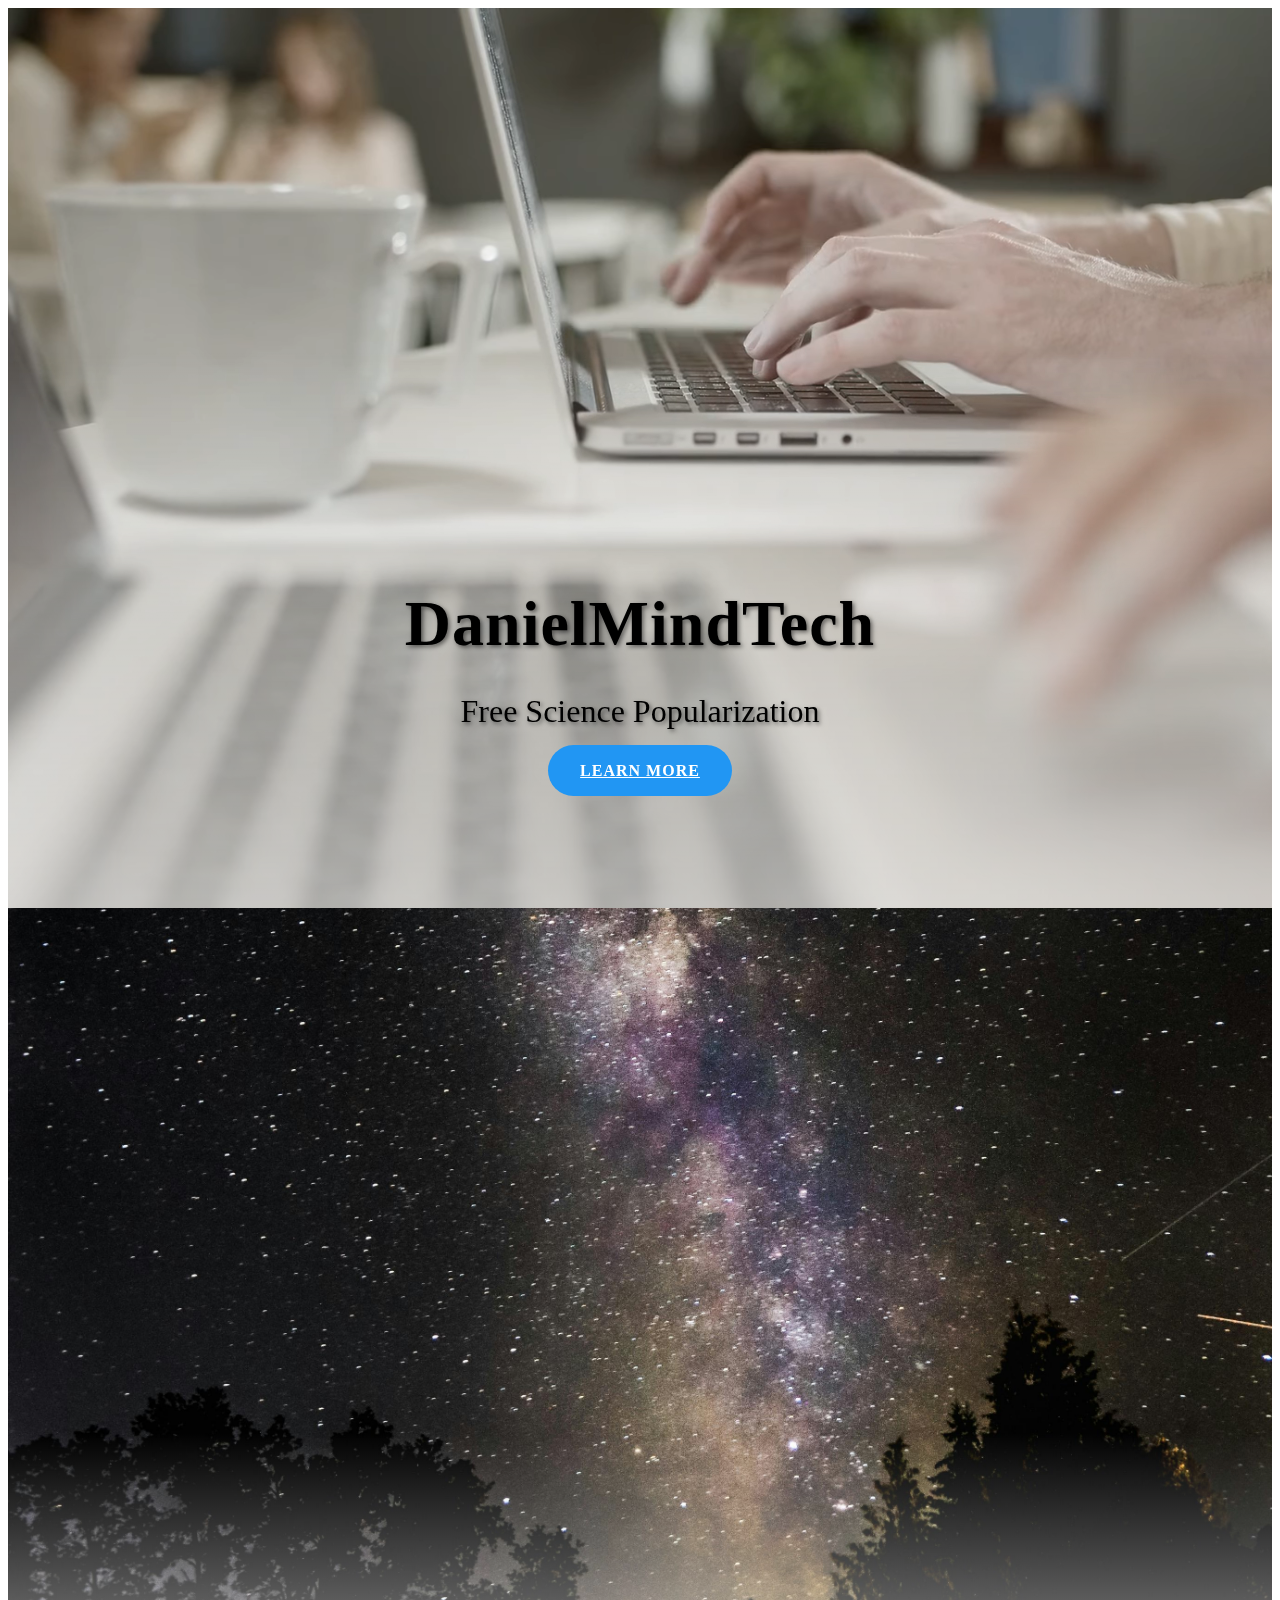
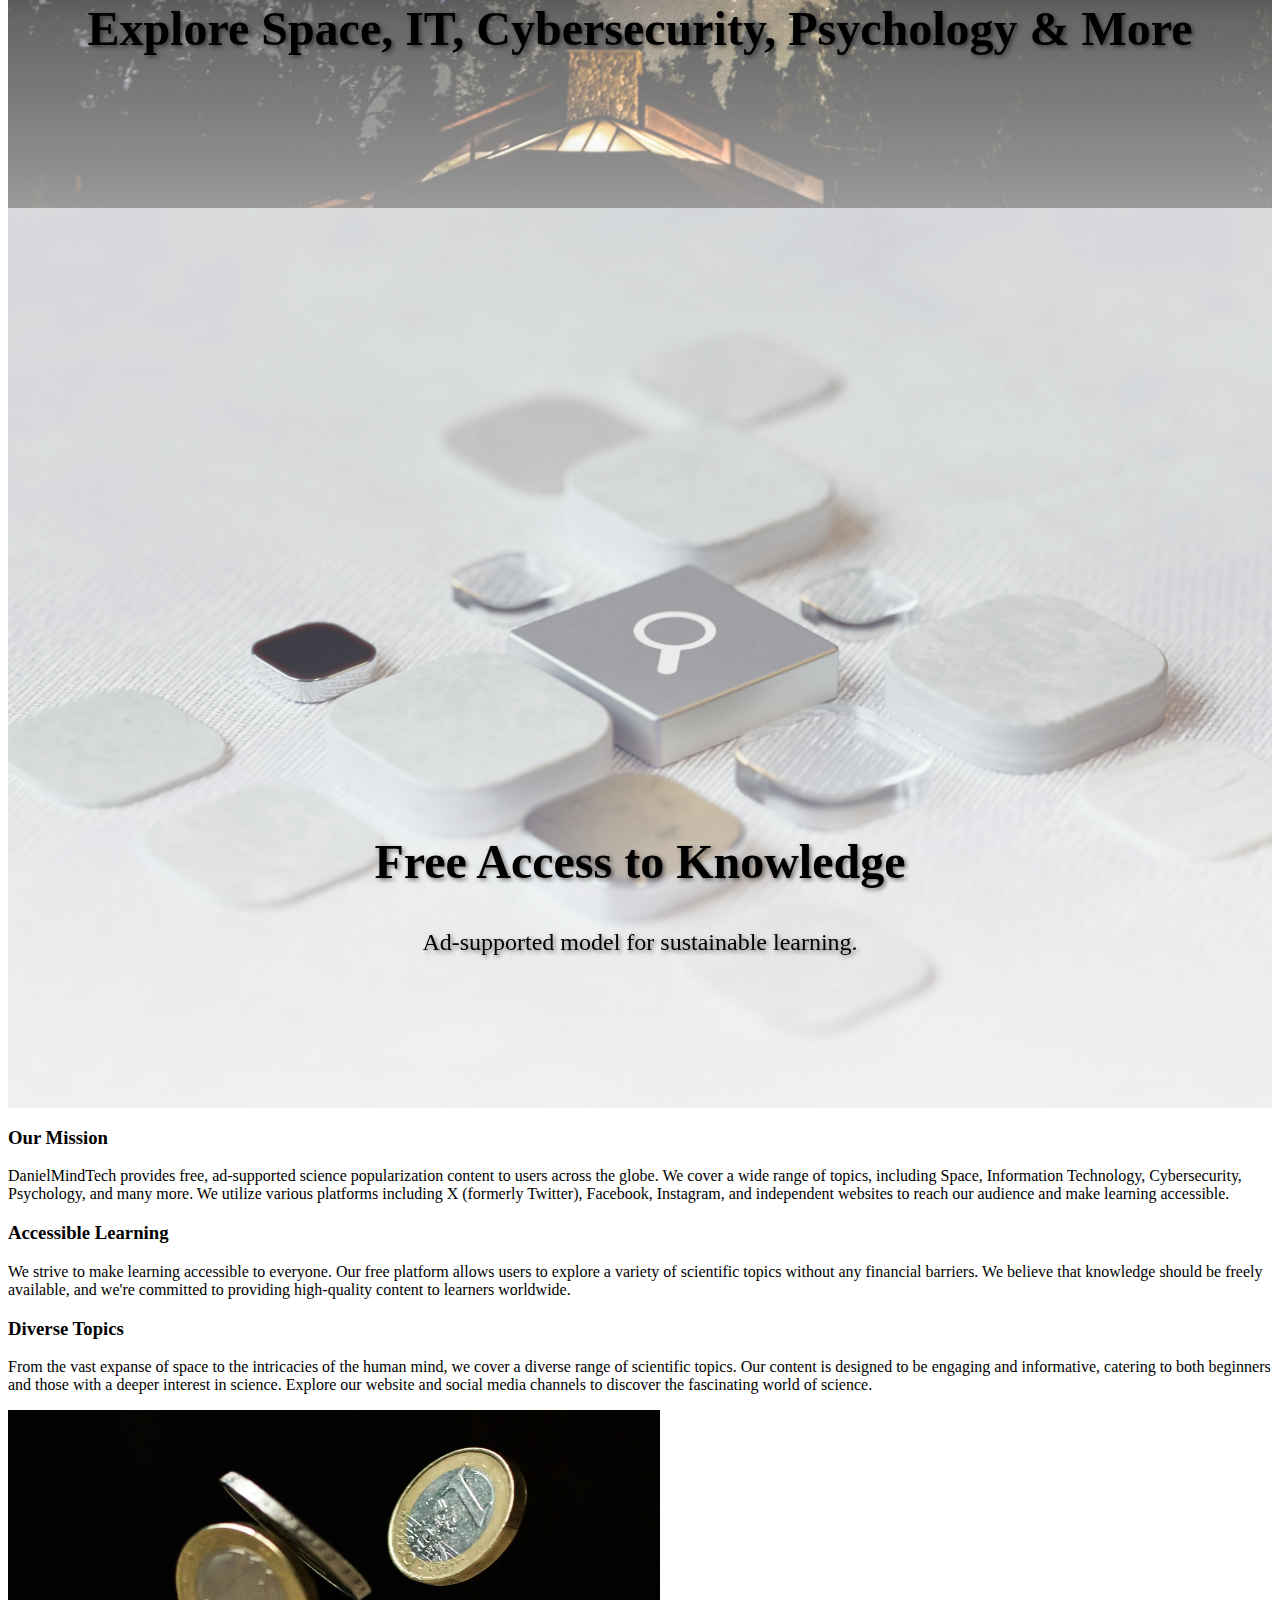
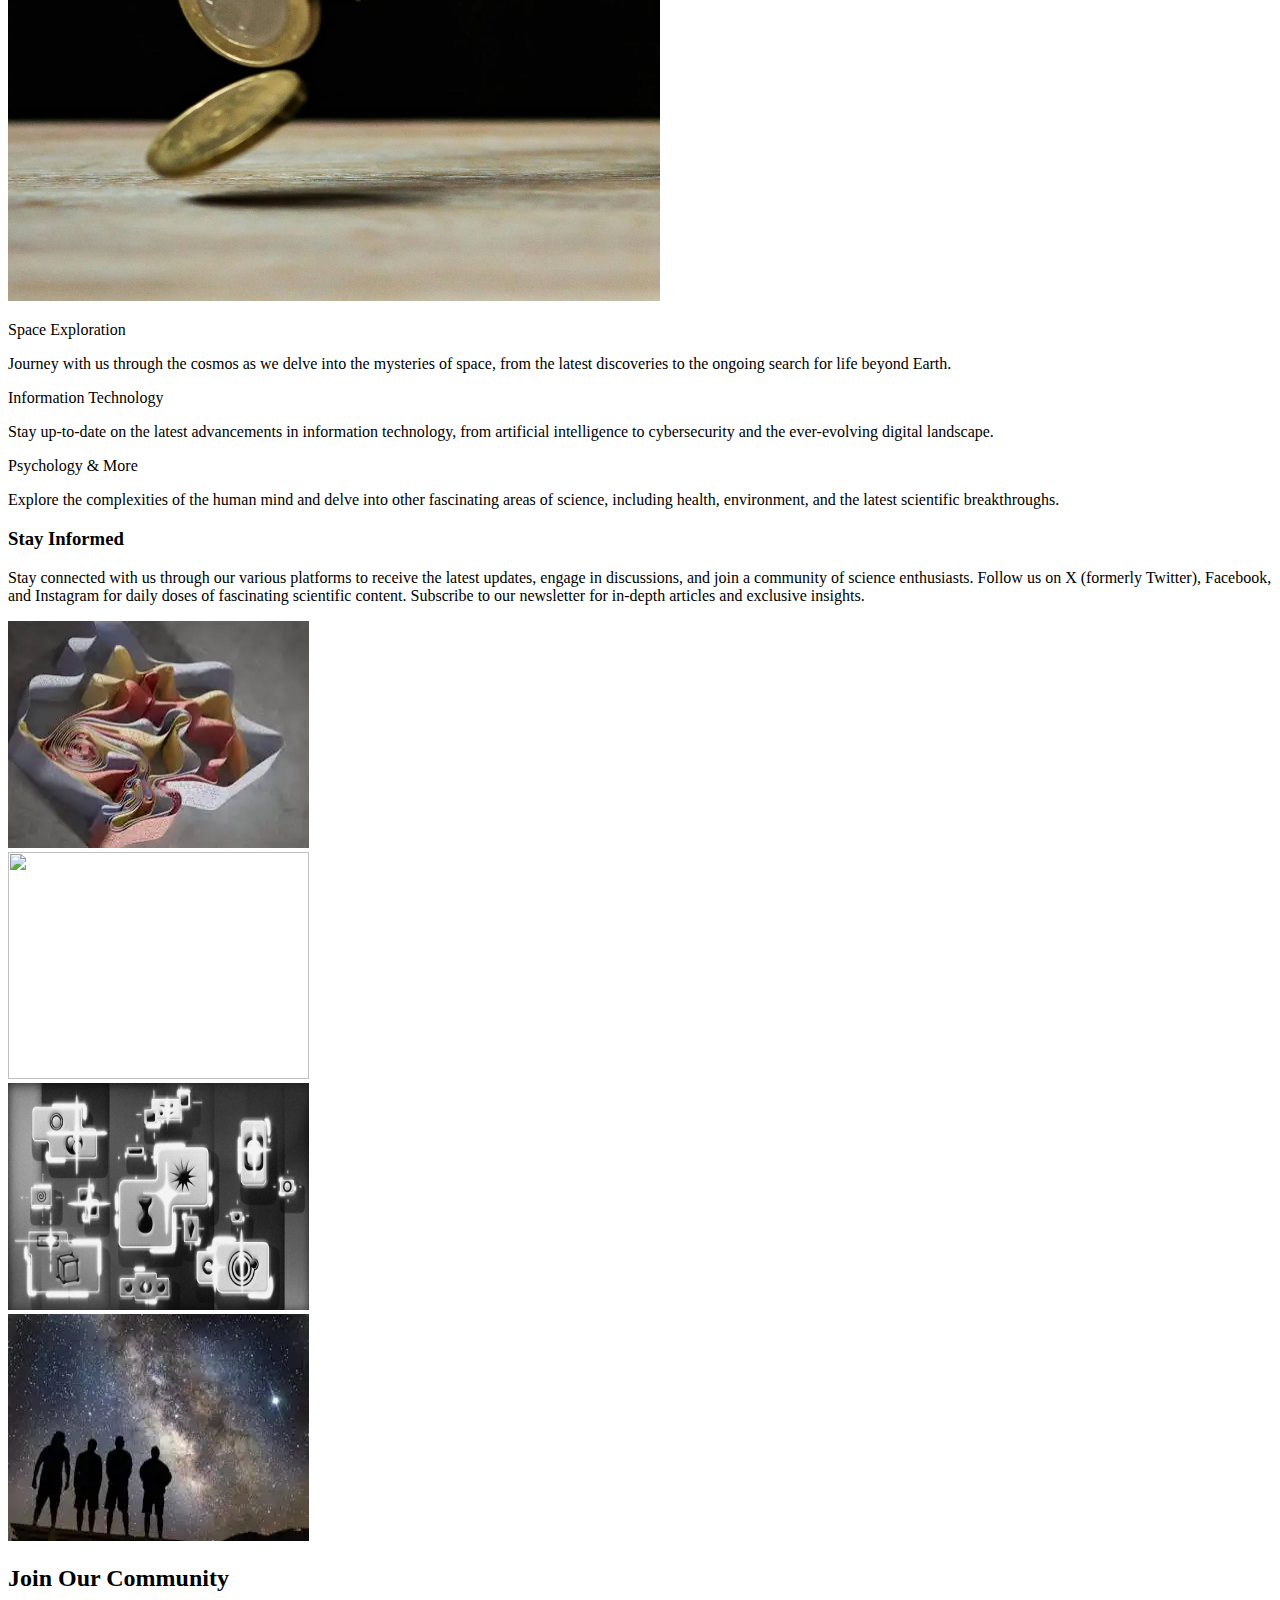
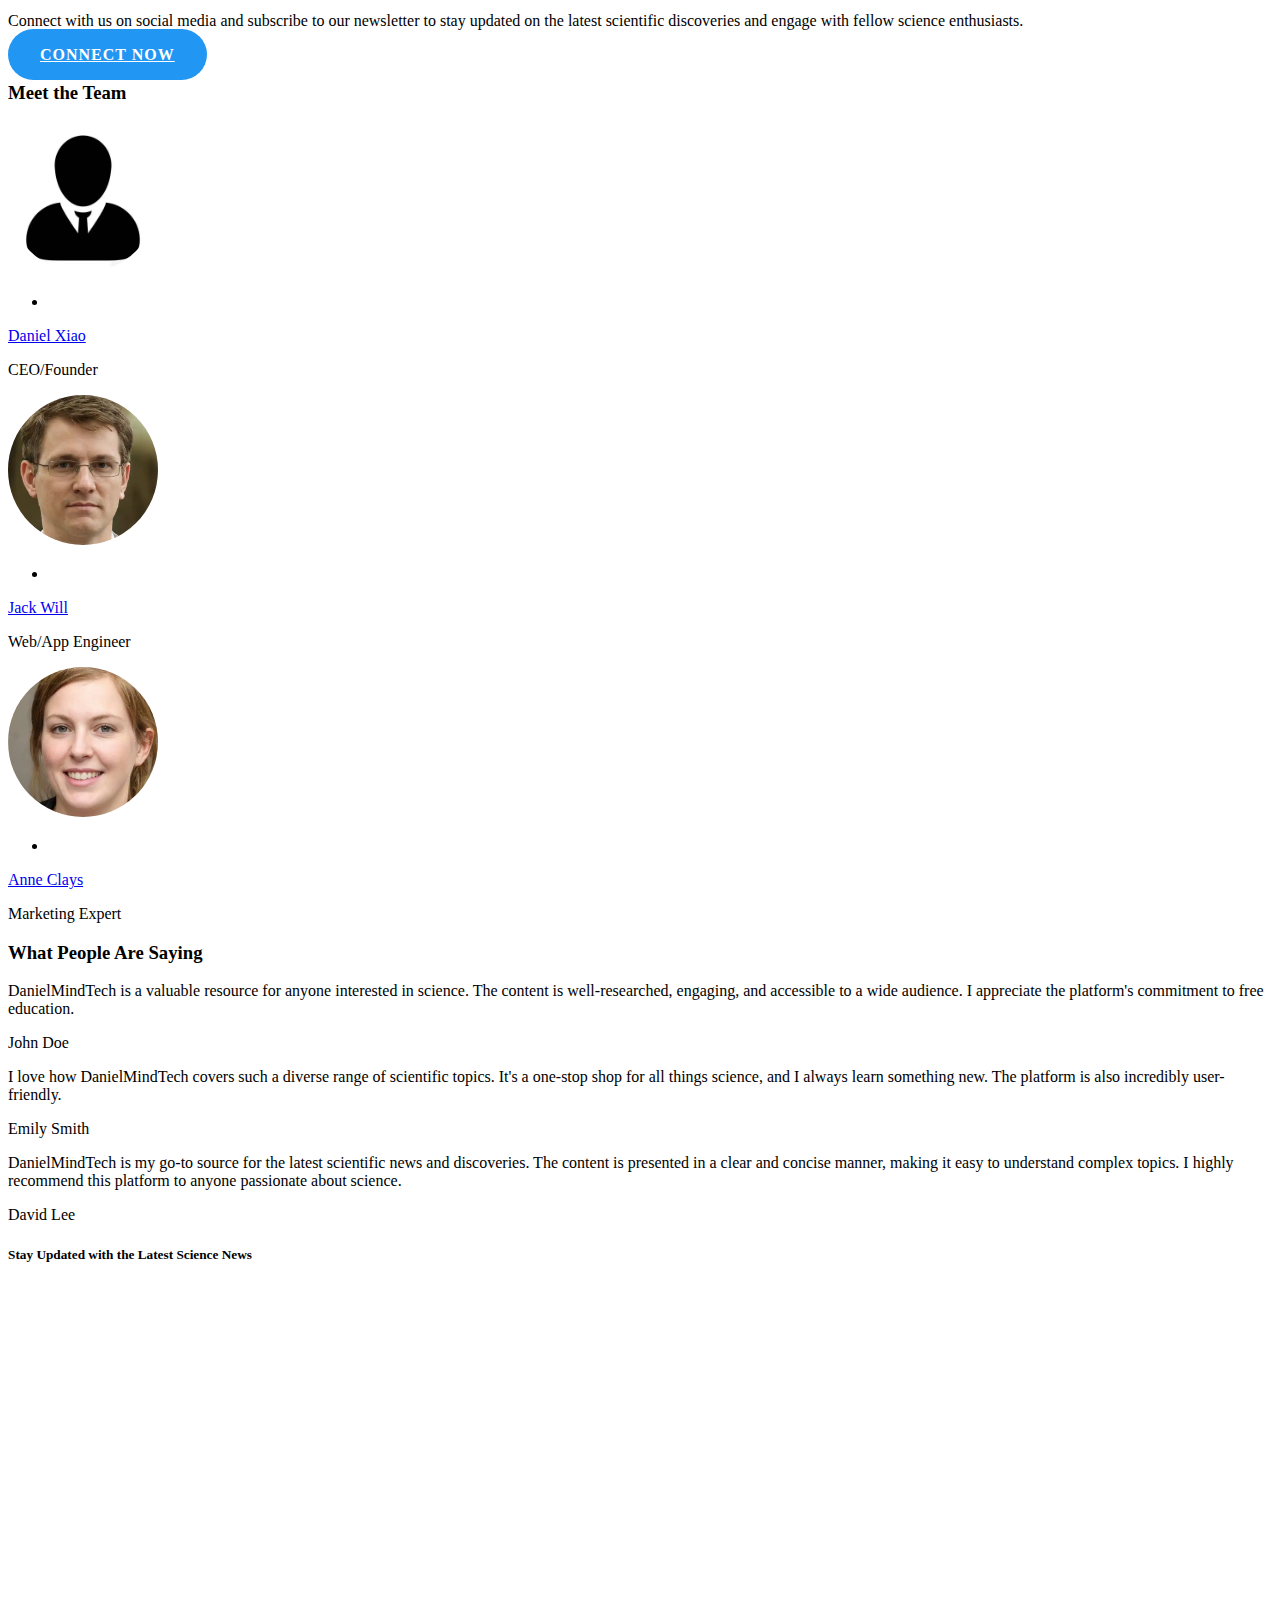
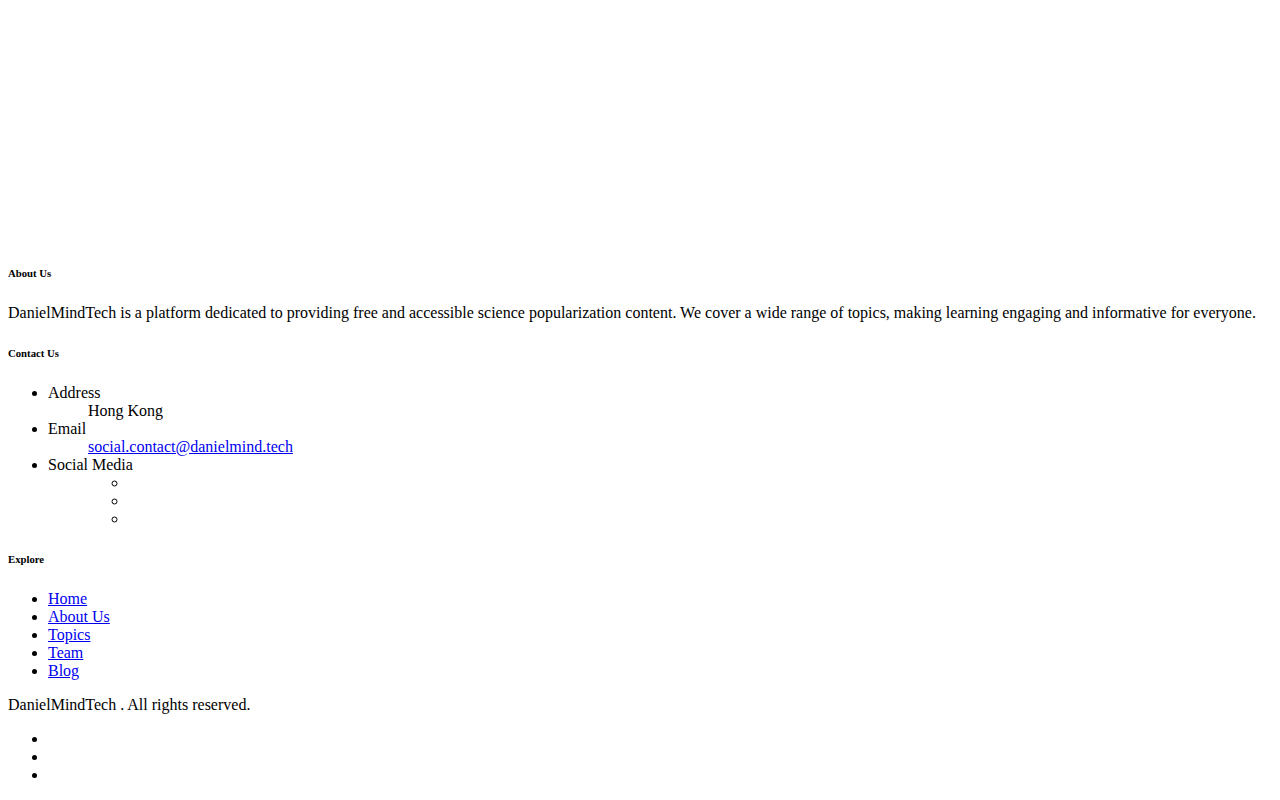
==== index.html @ 51eb1991 "Create index.html" ====
<!DOCTYPE html>
<html class="wide wow-animation" lang="en">

<head>
  <title>DanielMindTech</title>
  <meta name="format-detection" content="telephone=no">
  <meta name="viewport" content="width=device-width, initial-scale=1.0, maximum-scale=1.0, user-scalable=0">
  <meta http-equiv="X-UA-Compatible" content="IE=edge">
  <meta charset="utf-8">
  <link rel="icon" href="images/favicon.ico" type="image/x-icon">
  <link rel="stylesheet" href="https://fonts.googleapis.com/css?family=Libre+Franklin:200,300,500,600,300italic">
  <link rel="stylesheet" href="css/bootstrap.css">
  <link rel="stylesheet" href="css/style.css">
  <style>
    .swiper-slide-video {position:relative;overflow:hidden;height:100vh}
    .swiper-slide-video video {position:absolute;top:0;left:0;width:100%;height:100%;object-fit:cover}
    .swiper-slide-caption {
        position: absolute;
        bottom: 0;
        left: 0;
        width: 100%;
        background: linear-gradient(to top, rgba(255, 255, 255, 0.6) 0%, rgba(255,255,255,0.4) 50%, transparent 100%); /* Semi-transparent white background */
        color: #000; /* Black text color */
        padding: 6rem 0;
        text-align: center;
    }
    .swiper-slide-caption h1, .swiper-slide-caption h2, .swiper-slide-caption h3, .swiper-slide-caption h5 {
        text-shadow: none; /* Remove text shadow */
    }

    /* Add padding around the text for better readability */
    .swiper-slide-caption .container {
        padding: 2rem; /* Adjust as needed */
    }
    .swiper-slide-caption h1 {font-size:4rem;font-weight:700;margin-bottom:1rem;text-shadow:2px 2px 4px rgba(0,0,0,.5);letter-spacing:1px}
    .swiper-slide-caption h2 {font-size:3rem;font-weight:600;margin-bottom:1.5rem;text-shadow:2px 2px 4px rgba(0,0,0,.5)}
    .swiper-slide-caption h3 {font-size:2rem;font-weight:500;margin-bottom:2rem;text-shadow:2px 2px 4px rgba(0,0,0,.5)}
    .swiper-slide-caption h5 {font-size:1.5rem;font-weight:400;margin-bottom:1.5rem;text-shadow:2px 2px 4px rgba(0,0,0,.5);max-width:800px;margin-left:auto;margin-right:auto}
    .button.button-primary {background-color:#2196F3;color:#fff;padding:15px 30px;border-radius:30px;text-transform:uppercase;font-weight:600;letter-spacing:1px;transition:all .3s ease;border:2px solid transparent}
    .button.button-primary:hover {background-color:transparent;border-color:#2196F3;transform:translateY(-2px)}
  </style>
  <!--[if lt IE 10]>
    <div style="background: #212121; padding: 10px 0; box-shadow: 3px 3px 5px 0 rgba(0,0,0,.3); clear: both; text-align:center; position: relative; z-index:1;"><a href="http://windows.microsoft.com/en-US/internet-explorer/"><img src="images/ie8-panel/warning_bar_0000_us.jpg" border="0" height="42" width="820" alt="You are using an outdated browser. For a faster, safer browsing experience, upgrade for free today."></a></div>
    <script src="js/html5shiv.min.js"></script>
  <![endif]-->
</head>

<body>
  <div class="page">
    <!-- ... (rest of your HTML code - unchanged except for the slider section below) ... -->
    <section>
      <div class="swiper-container swiper-slider swiper-slider_fullheight" data-simulate-touch="false" data-loop="false" data-autoplay="false">
          <div class="swiper-wrapper">
              <!-- ... (Swiper slides - only change is within the swiper-slide-caption divs) ... -->
              <div class="swiper-slide swiper-slide-video">
                  <video loop muted autoplay playsinline poster="images/i1.jpg">
                      <source src="video/i1.webm" type="video/webm">
                      Your browser does not support the video tag.
                  </video>
                  <div class="swiper-slide-caption">
                      <div class="container">  </div>
                      <div class="container">
                          <h1 data-caption-animate="fadeInUpSmall">DanielMindTech</h1>
                          <h3 data-caption-animate="fadeInUpSmall" data-caption-delay="200">Free Science Popularization</h3>
                          <div class="group-lg group-middle">
                              <a class="button button-primary" data-caption-animate="fadeInUpSmall" data-caption-delay="350" href="#section-see-features" data-custom-scroll-to="section-see-features">Learn More</a>
                          </div>
                      </div>
                  </div>
              </div>


              <div class="swiper-slide swiper-slide-video">
                  <video loop muted autoplay playsinline poster="images/i2.jpg">
                      <source src="video/i2.webm" type="video/webm">
                      Your browser does not support the video tag.
                  </video>
                  <div class="swiper-slide-caption">
                      <div class="container">
                          <h2 data-caption-animate="fadeInLeftSmall">Explore Space, IT, Cybersecurity, Psychology & More</h2>
                      </div>
                  </div>
              </div>


              <div class="swiper-slide swiper-slide-video">
                  <video loop muted autoplay playsinline poster="images/i3.jpg">
                      <source src="video/i3.webm" type="video/webm">
                      Your browser does not support the video tag.
                  </video>
                  <div class="swiper-slide-caption">
                      <div class="container">
                          <h2 data-caption-animate="fadeInUpSmall">Free Access to Knowledge</h2>
                          <h5 class="text-width-2 block-centered" data-caption-animate="fadeInUpSmall" data-caption-delay="200">Ad-supported model for sustainable learning.</h5>
                      </div>
                  </div>
              </div>

          </div>
          <div class="swiper-pagination"></div>
          <div class="swiper-button-prev linear-icon-chevron-left"></div>
          <div class="swiper-button-next linear-icon-chevron-right"></div>
      </div>
  </section>
    <section class="section-xl bg-white text-center novi-background bg-cover" id="section-see-features">
      <div class="container">
        <div class="row row-fix justify-content-lg-center">
          <div class="col-lg-10 col-xl-8">
            <h3>Our Mission</h3>
            <p>DanielMindTech provides free, ad-supported science popularization content to users across the
              globe. We cover a wide range of topics, including Space, Information Technology, Cybersecurity,
              Psychology, and many more. We utilize various platforms including X (formerly
              Twitter), Facebook, Instagram, and independent websites to reach our audience and make learning
              accessible.</p>
          </div>
        </div>
      </div>
    </section>
    <section class="bg-gray-lighter object-wrap novi-background bg-cover">
      <div class="section-xxl section-xxl_bigger">
        <div class="container">
          <div class="row row-fix">
            <div class="col-lg-5">
              <h3>Accessible Learning</h3>
              <p>We strive to make learning accessible to everyone. Our free platform allows
                users to explore a variety of scientific topics without any financial barriers. We believe
                that knowledge should be freely available, and we're committed to providing high-quality
                content to learners worldwide.</p>
            </div>
          </div>
        </div>
      </div>
      <div
        class="object-wrap__body object-wrap__body-sizing-1 object-wrap__body-md-right bg-image novi-background custom-bg-image"
        style="background-image: url(images/i1.webp)"></div>
    </section>
    <section class="section-xl bg-white novi-background bg-cover novi-background bg-cover">
      <div class="container">
        <div
          class="row justify-content-md-center flex-lg-row-reverse align-items-lg-center justify-content-lg-between row-50">
          <div class="col-md-9 col-lg-5">
            <h3>Diverse Topics</h3>
            <p>From the vast expanse of space to the intricacies of the human mind, we cover a diverse range of
              scientific topics. Our content is designed to be engaging and informative, catering to both
              beginners and those with a deeper interest in science. Explore our website and social media
              channels to discover the fascinating world of science.</p>
          </div>
          <div class="col-md-9 col-lg-6"><img src="images/i4.webp" alt="" width="652" height="491" />
          </div>
        </div>
      </div>
    </section>
    <section class="section-xl bg-gray-lighter novi-background bg-cover">
      <div class="container">
        <div class="row row-50">
          <div class="col-md-6 col-lg-4">

            <article class="blurb blurb-minimal">
              <div class="unit flex-row unit-spacing-md">
                <div class="unit-left">
                  <div class="blurb-minimal__icon"><span class="novi-icon icon linear-icon-stars"></span></div>
                </div>
                <div class="unit-body">
                  <p class="blurb__title">Space Exploration</p>
                  <p>Journey with us through the cosmos as we delve into the mysteries of space, from the
                    latest discoveries to the ongoing search for life beyond Earth.</p>
                </div>
              </div>
            </article>
          </div>
          <div class="col-md-6 col-lg-4">

            <article class="blurb blurb-minimal">
              <div class="unit flex-row unit-spacing-md">
                <div class="unit-left">
                  <div class="blurb-minimal__icon"><span class="novi-icon icon linear-icon-laptop"></span>
                  </div>
                </div>
                <div class="unit-body">
                  <p class="blurb__title">Information Technology</p>
                  <p>Stay up-to-date on the latest advancements in information technology, from artificial
                    intelligence to cybersecurity and the ever-evolving digital landscape.</p>
                </div>
              </div>
            </article>
          </div>
          <div class="col-md-6 col-lg-4">

            <article class="blurb blurb-minimal">
              <div class="unit flex-row unit-spacing-md">
                <div class="unit-left">
                  <div class="blurb-minimal__icon"><span class="novi-icon icon linear-icon-user"></span>
                  </div>
                </div>
                <div class="unit-body">
                  <p class="blurb__title">Psychology & More</p>
                  <p>Explore the complexities of the human mind and delve into other fascinating areas of
                    science, including health, environment, and the latest scientific breakthroughs.</p>
                </div>
              </div>
            </article>
          </div>
        </div>
      </div>
    </section>
    <section class="section-xl bg-white novi-background bg-cover">
      <div class="container">
        <div class="row row-fix row-50 align-items-lg-center justify-content-lg-between">
          <div class="col-lg-5">
            <h3>Stay Informed</h3>
            <p>Stay connected with us through our various platforms to receive the latest updates, engage in
              discussions, and join a community of science enthusiasts. Follow us on X (formerly Twitter),
              Facebook, and Instagram for daily doses of fascinating scientific content. Subscribe to our
              newsletter for in-depth articles and exclusive insights.</p>
          </div>
          <div class="col-lg-6">
            <div class="row gallery-wrap">
              <div class="col-6"><img src="images/home-default-3-301x227.webp" alt="" width="301" height="227" />
              </div>
              <div class="col-6"><img src="images/home-default-4-301x227.webp" alt="" width="301" height="227" />
              </div>
              <div class="col-6"><img src="images/home-default-5-301x227.webp" alt="" width="301" height="227" />
              </div>
              <div class="col-6"><img src="images/home-default-6-301x227.webp" alt="" width="301" height="227" />
              </div>
            </div>
          </div>
        </div>
      </div>
    </section>
    <section class="bg-gray-dark text-center">
      <div class="parallax-container bg-image rd-parallax-light" data-parallax-img="images/community.webp">
        <div class="parallax-content">
          <div class="container section-xxl">
            <h2>Join Our Community</h2>
            <p>Connect with us on social media and subscribe to our newsletter to stay updated on the latest
              scientific discoveries and engage with fellow science enthusiasts.</p><a class="button button-primary"
              href="#">Connect Now</a>
          </div>
        </div>
      </div>
    </section>
    <section class="section-xl bg-white text-center novi-background bg-cover">
      <div class="container">
        <h3>Meet the Team</h3>
        <div class="row row-50 offset-top-1">
          <div class="col-md-6 col-lg-4">
            <div class="thumb thumb-corporate">
              <div class="thumb-corporate__main">
                <img class="round-img" src="images/d.webp" alt="Daniel Xiao" width="150" height="150" style="border-radius: 50%; object-fit: cover;">
                <div class="thumb-corporate__overlay">
                  <ul class="list-inline-sm thumb-corporate__list">
                    <li><a class="icon-sm fa-twitter icon novi-icon" href="https://x.com/xdanielf124"></a></li>
                  </ul>
                </div>
              </div>
              <div class="thumb-corporate__caption">
                <p class="thumb__title"><a href="https://x.com/xdanielf124">Daniel Xiao</a></p>
                <p class="thumb__subtitle">CEO/Founder</p>
              </div>
            </div>
          </div>
          <div class="col-md-6 col-lg-4">
            <div class="thumb thumb-corporate">
              <div class="thumb-corporate__main">
                <img class="round-img" src="images/j.webp" alt="Jack Will" width="150" height="150" style="border-radius: 50%; object-fit: cover;">
                <div class="thumb-corporate__overlay">
                  <ul class="list-inline-sm thumb-corporate__list">
                    <li><a class="icon-sm fa-twitter icon novi-icon" href="https://x.com/jackwill"></a></li>
                  </ul>
                </div>
              </div>
              <div class="thumb-corporate__caption">
                <p class="thumb__title"><a href="https://x.com/jackwill">Jack Will</a></p>
                <p class="thumb__subtitle">Web/App Engineer</p>
              </div>
            </div>
          </div>
          <div class="col-md-6 col-lg-4">
            <div class="thumb thumb-corporate">
              <div class="thumb-corporate__main">
                <img class="round-img" src="images/a.webp" alt="Anne Clays" width="150" height="150" style="border-radius: 50%; object-fit: cover;">
                <div class="thumb-corporate__overlay">
                  <ul class="list-inline-sm thumb-corporate__list">
                    <li><a class="icon-sm fa-twitter icon novi-icon" href="https://x.com/aanne"></a></li>
                  </ul>
                </div>
              </div>
              <div class="thumb-corporate__caption">
                <p class="thumb__title"><a href="https://x.com/aanne">Anne Clays</a></p>
                <p class="thumb__subtitle">Marketing Expert</p>
              </div>
            </div>
          </div>
        </div>
      </div>
    </section>
    <section class="section-lg bg-gray-lighter novi-background bg-cover text-center">
      <div class="container">
        <h3>What People Are Saying</h3>

        <div class="owl-carousel owl-carousel-spacing-1" data-autoplay="true" data-items="1" data-stage-padding="15"
          data-loop="true" data-margin="30" data-nav="true">
          <div class="item">

            <div class="quote-default">
              <div class="quote-default-icon icon novi-icon linear-icon-quote-open"></div>
              <div class="quote-default__text">
                <p class="q">DanielMindTech is a valuable resource for anyone interested in science. The
                  content is well-researched, engaging, and accessible to a wide audience. I
                  appreciate
                  the platform's commitment to free education.</p>
              </div>
              <p class="quote-default__cite">John Doe</p>
            </div>
          </div>
          <div class="item">

            <div class="quote-default">
              <div class="quote-default-icon icon novi-icon linear-icon-quote-open"></div>
              <div class="quote-default__text">
                <p class="q">I love how DanielMindTech covers such a diverse range of scientific topics.
                  It's
                  a one-stop shop for all things science, and I always learn something new. The
                  platform is also incredibly user-friendly.</p>
              </div>
              <p class="quote-default__cite">Emily Smith</p>
            </div>
          </div>
          <div class="item">

            <div class="quote-default">
              <div class="quote-default-icon icon novi-icon linear-icon-quote-open"></div>
              <div class="quote-default__text">
                <p class="q">DanielMindTech is my go-to source for the latest scientific news and
                  discoveries. The content is presented in a clear and concise manner, making it easy
                  to
                  understand complex topics. I highly recommend this platform to anyone passionate
                  about
                  science.</p>
              </div>
              <p class="quote-default__cite">David Lee</p>
            </div>
          </div>
        </div>
      </div>
    </section>
    <section class="section-xl bg-white text-center novi-background bg-cover">
      <div class="container">
        <h5>Stay Updated with the Latest Science News</h5>
        <iframe src="https://docs.google.com/forms/d/e/1FAIpQLSc0lA3IaltPRn6AHjAxSJ7ncfYYoHX8xUQz36br9Ymk4NKWJw/viewform?embedded=true" width="640" height="553" frameborder="0" marginheight="0" marginwidth="0">正在加载…</iframe>
    </section>
    <section class="pre-footer-corporate novi-background bg-cover">
      <div class="container">
        <div class="row row-30 row-md-60 py-3 py-md-5">  <!-- Added padding -->
          <div class="col-sm-10 col-md-6 col-lg-4">
            <h6>About Us</h6>
            <p>DanielMindTech is a platform dedicated to providing free and accessible science popularization content. We cover a wide range of topics, making learning engaging and informative for everyone.</p>
          </div>
          <div class="col-sm-10 col-md-6 col-lg-4">
            <h6>Contact Us</h6>
            <ul class="list-xs">
              <li>
                <dl class="list-terms-minimal">
                  <dt>Address</dt>
                  <dd>Hong Kong</dd>
                </dl>
              </li>
              <li>
                <dl class="list-terms-minimal">
                  <dt>Email</dt>
                  <dd><a href="mailto:social.contact@danielmind.tech">social.contact@danielmind.tech</a></dd>
                </dl>
              </li>
              <li>
                <dl class="list-terms-minimal">
                  <dt>Social Media</dt>
                  <dd>
                    <ul class="list-inline-xxs">
                      <li><a class="novi-icon icon icon-xxs icon-primary fa fa-twitter" href="https://x.com/DanielMindTech"></a></li>
                      <li><a class="novi-icon icon icon-xxs icon-primary fa fa-facebook" href="https://facebook.com/DanielMindTech"></a></li>
                      <li><a class="novi-icon icon icon-xxs icon-primary fa fa-instagram" href="https://instagram.com/DanielMindTech"></a></li>
                    </ul>
                  </dd>
                </dl>
              </li>
            </ul>
          </div>
          <div class="col-sm-10 col-lg-4">
            <h6>Explore</h6>
            <ul class="list-xxs">
              <li><a href="index.html">Home</a></li>
              <li><a href="about.html">About Us</a></li>
              <li><a href="topics.html">Topics</a></li>
              <li><a href="team.html">Team</a></li>
              <li><a href="blog.html">Blog</a></li>
            </ul>
          </div>
        </div>
      </div>
    </section>
    <footer class="footer-corporate novi-background bg-cover">
      <div class="container">
        <div class="footer-corporate__inner">
          <p class="rights"><span>DanielMindTech</span><span> </span><span class="copyright-year"></span>. All rights
            reserved.</p>
          <ul class="list-inline-xxs">
            <li><a class="novi-icon icon icon-xxs icon-primary fa fa-twitter" href="https://x.com/DanielMindTech"></a>
            </li>
            <li><a class="novi-icon icon icon-xxs icon-primary fa fa-facebook"
                href="https://facebook.com/DanielMindTech"></a></li>
            <li><a class="novi-icon icon icon-xxs icon-primary fa fa-instagram"
                href="https://instagram.com/DanielMindTech"></a></li>
          </ul>
        </div>
      </div>
    </footer>
  </div>

  <div class="snackbars" id="form-output-global"></div>

  <script src="js/core.min.js"></script>
  <script src="js/script.js"></script>
</body>

</html>
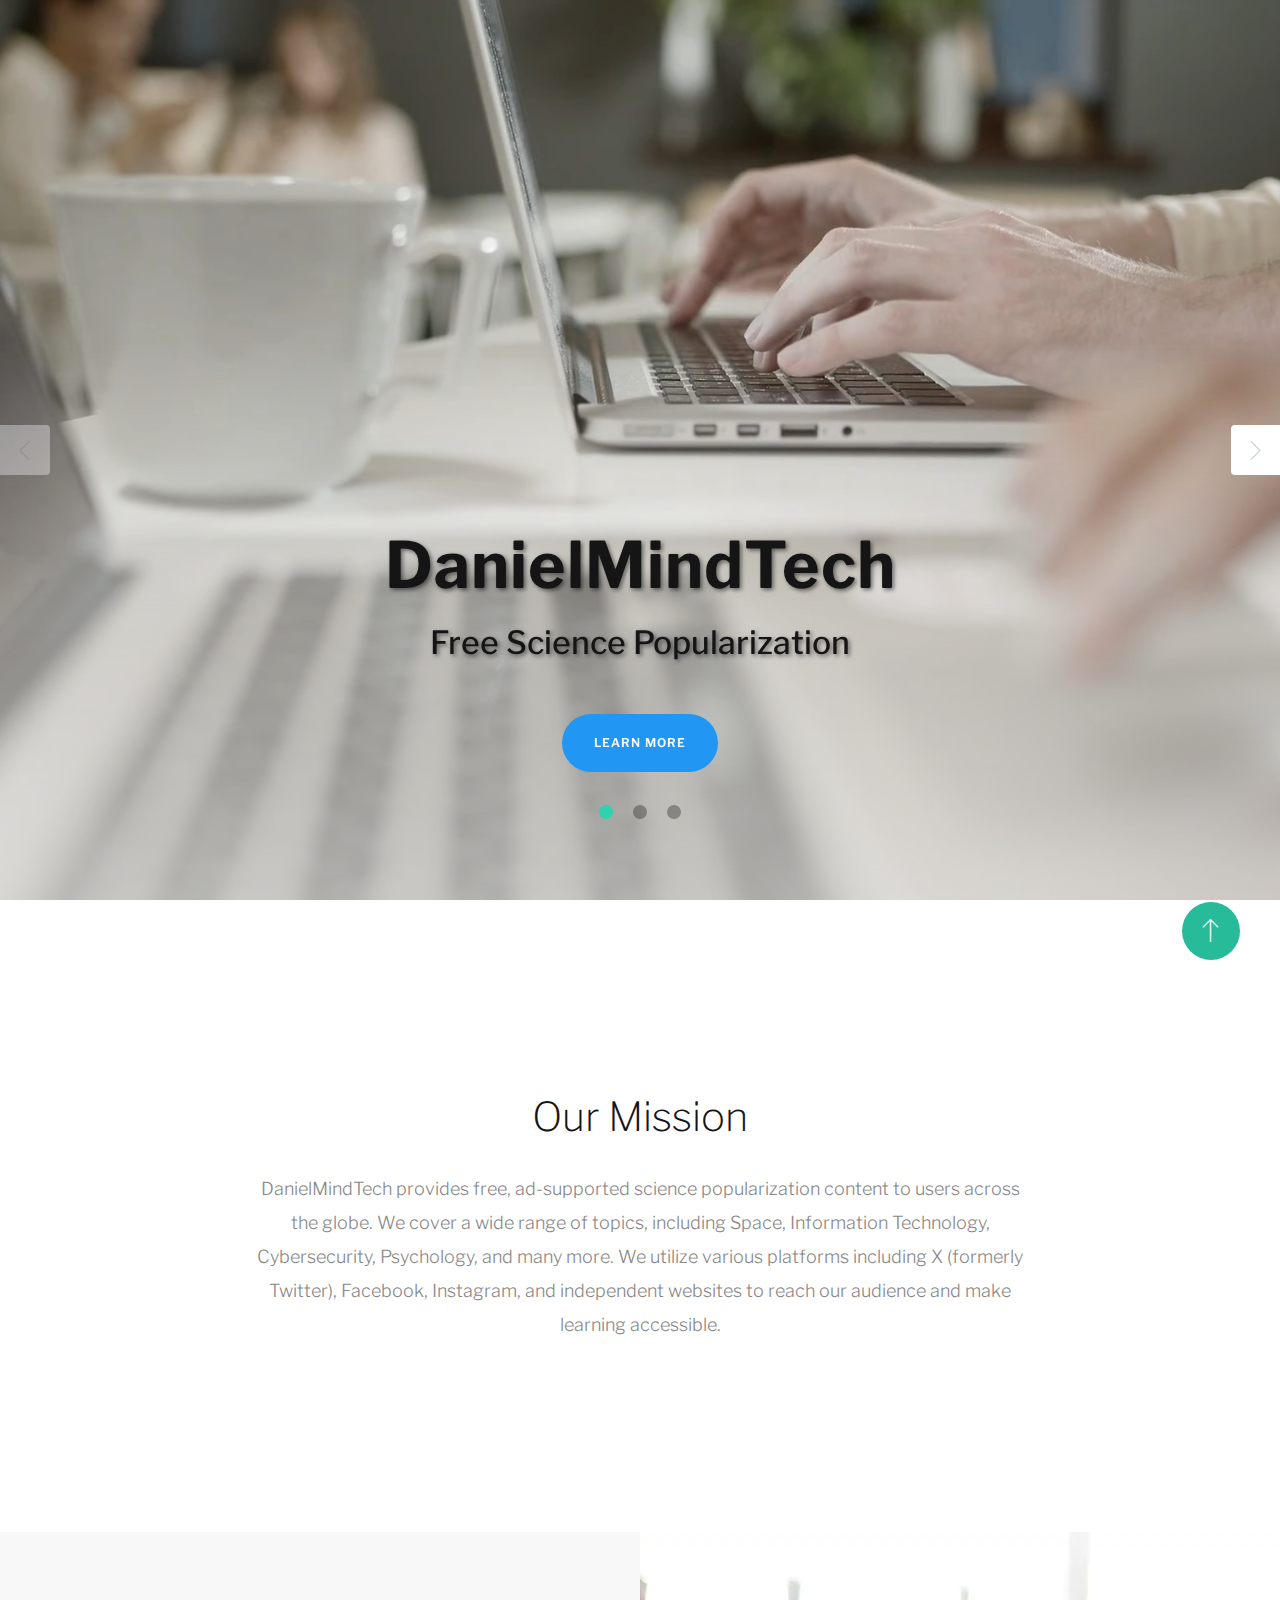
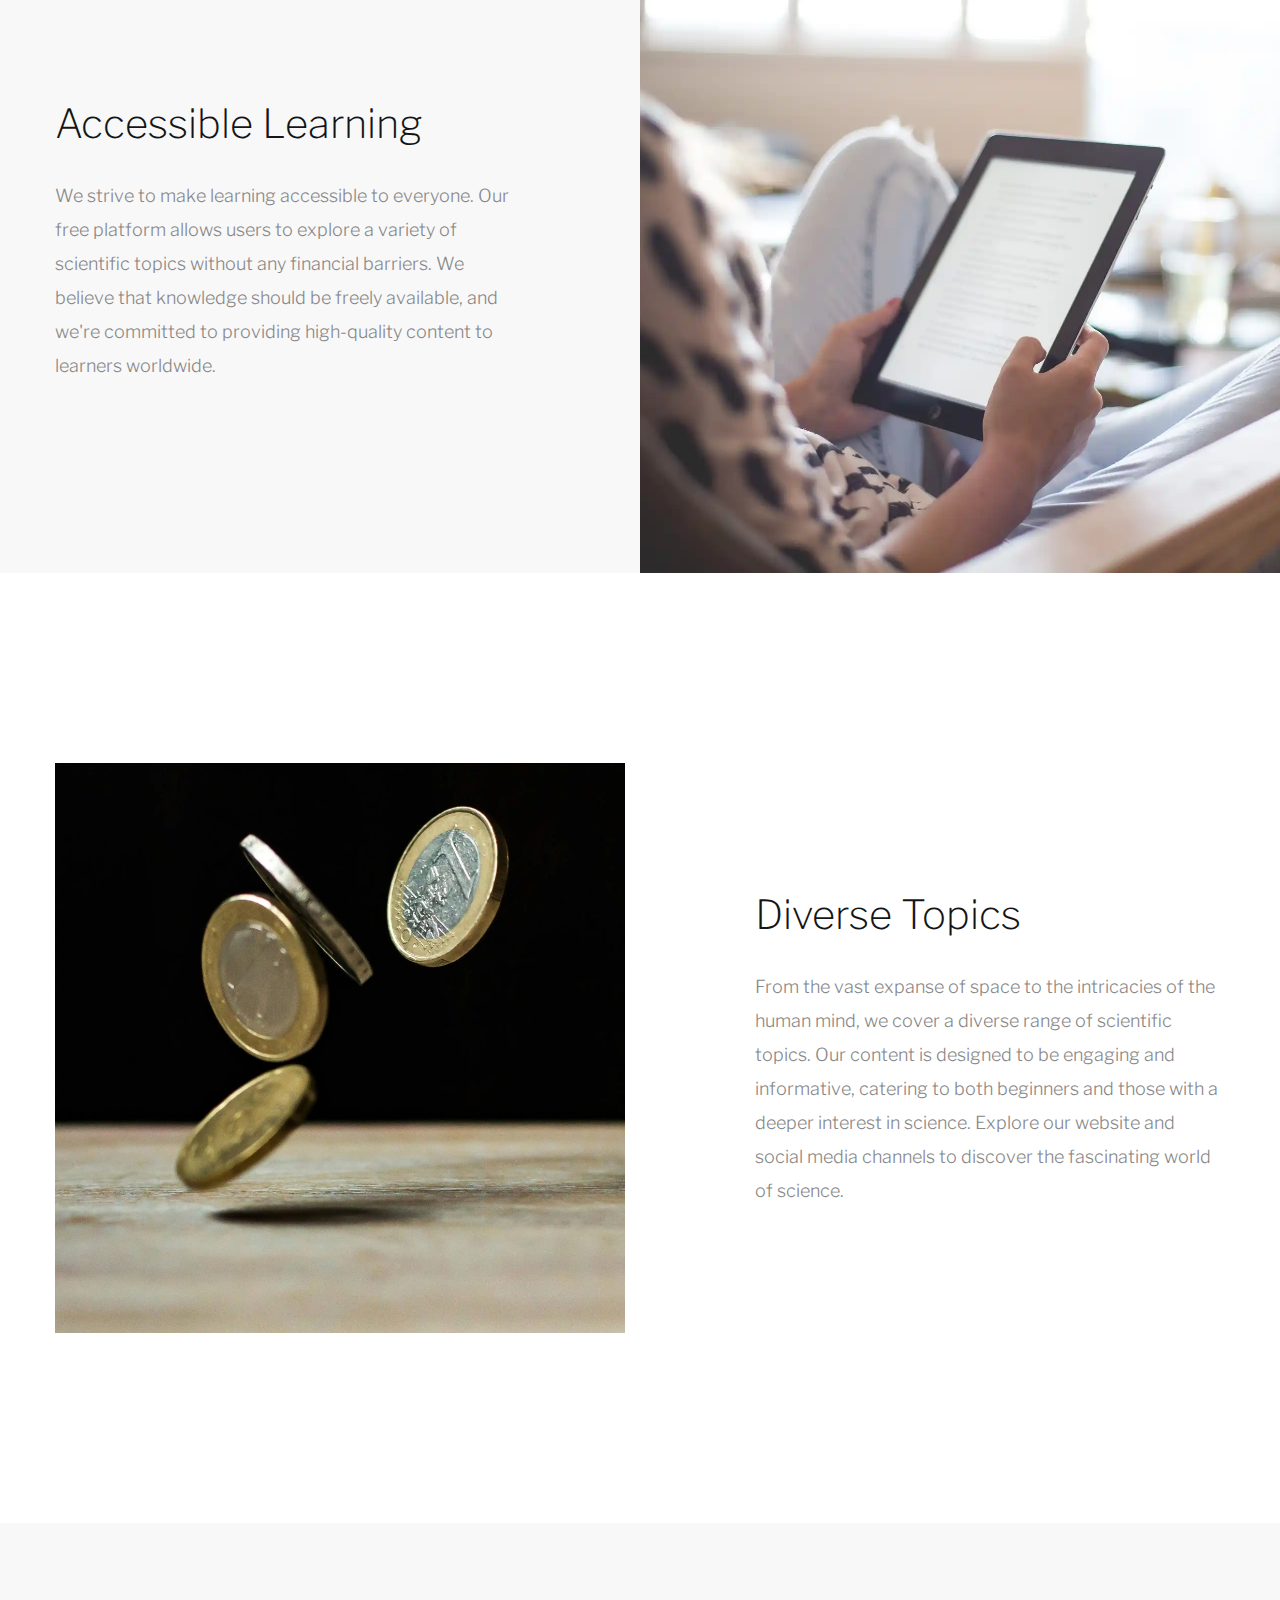
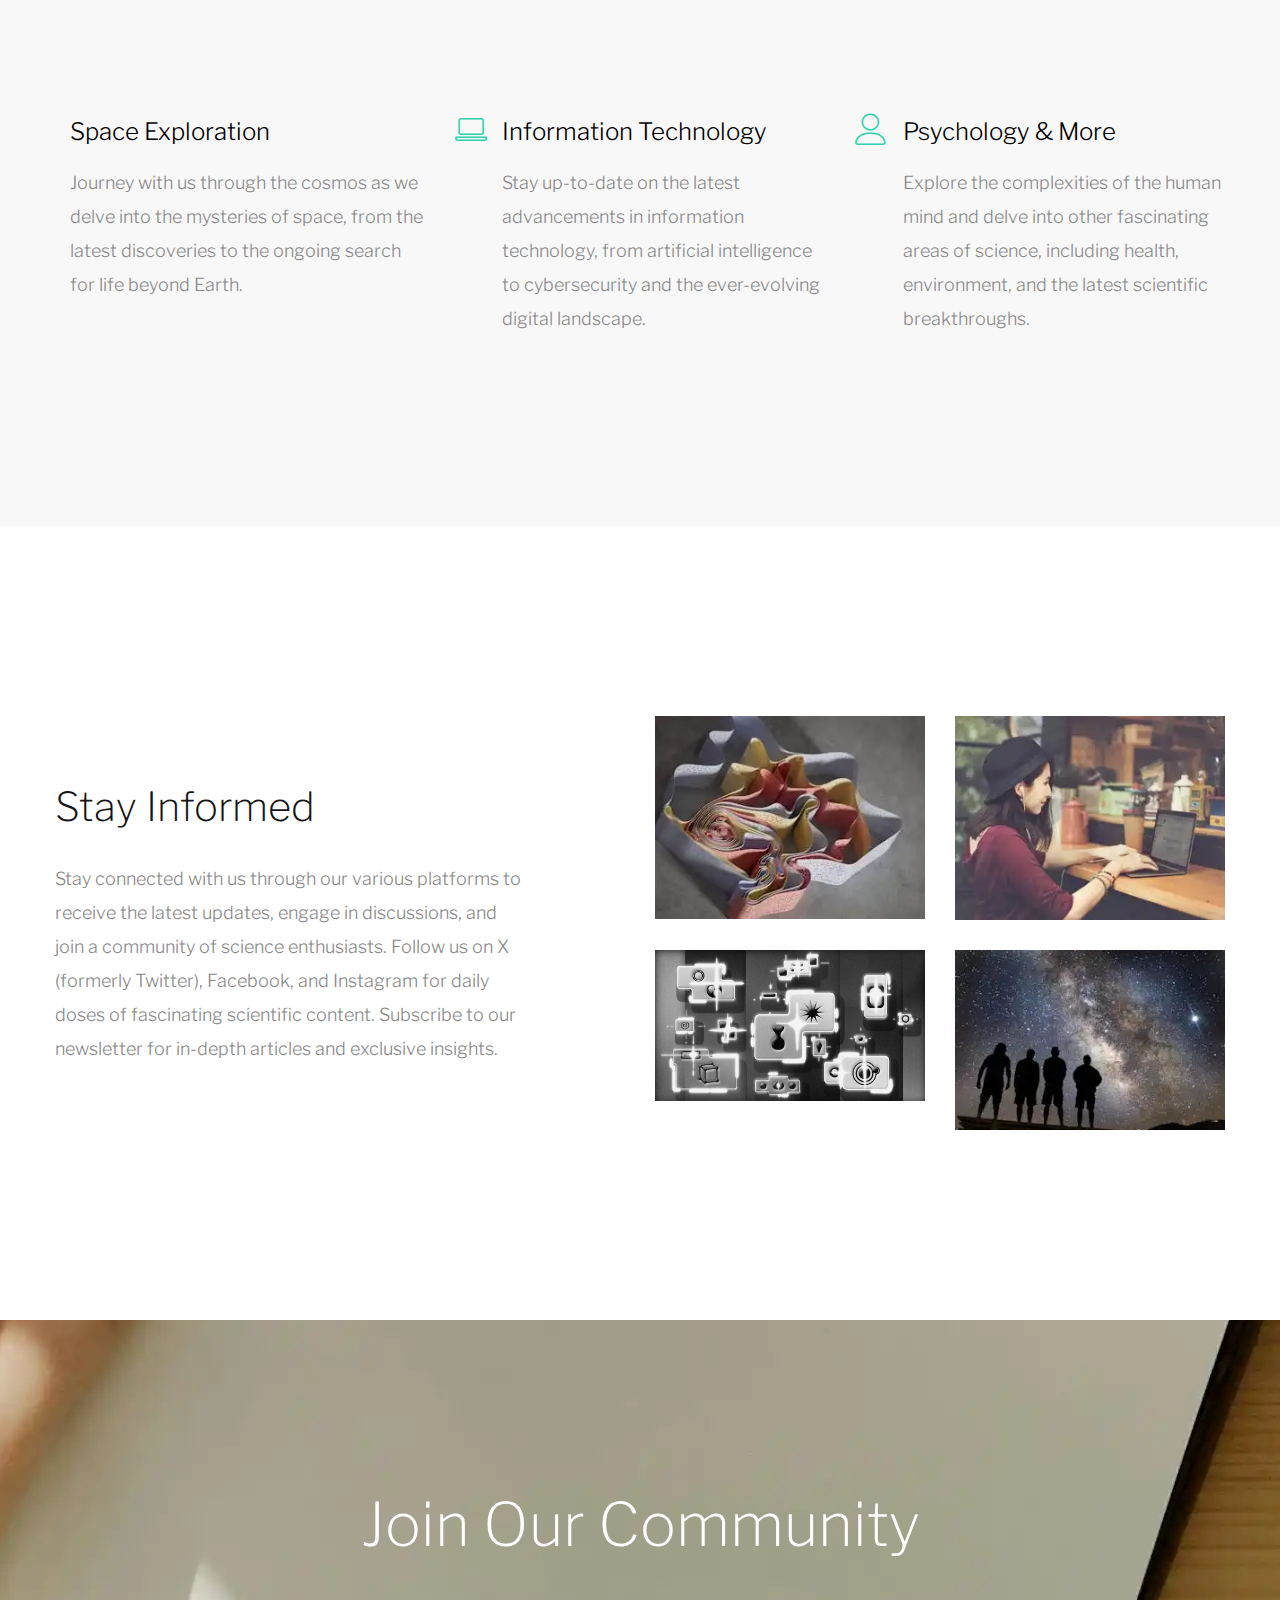
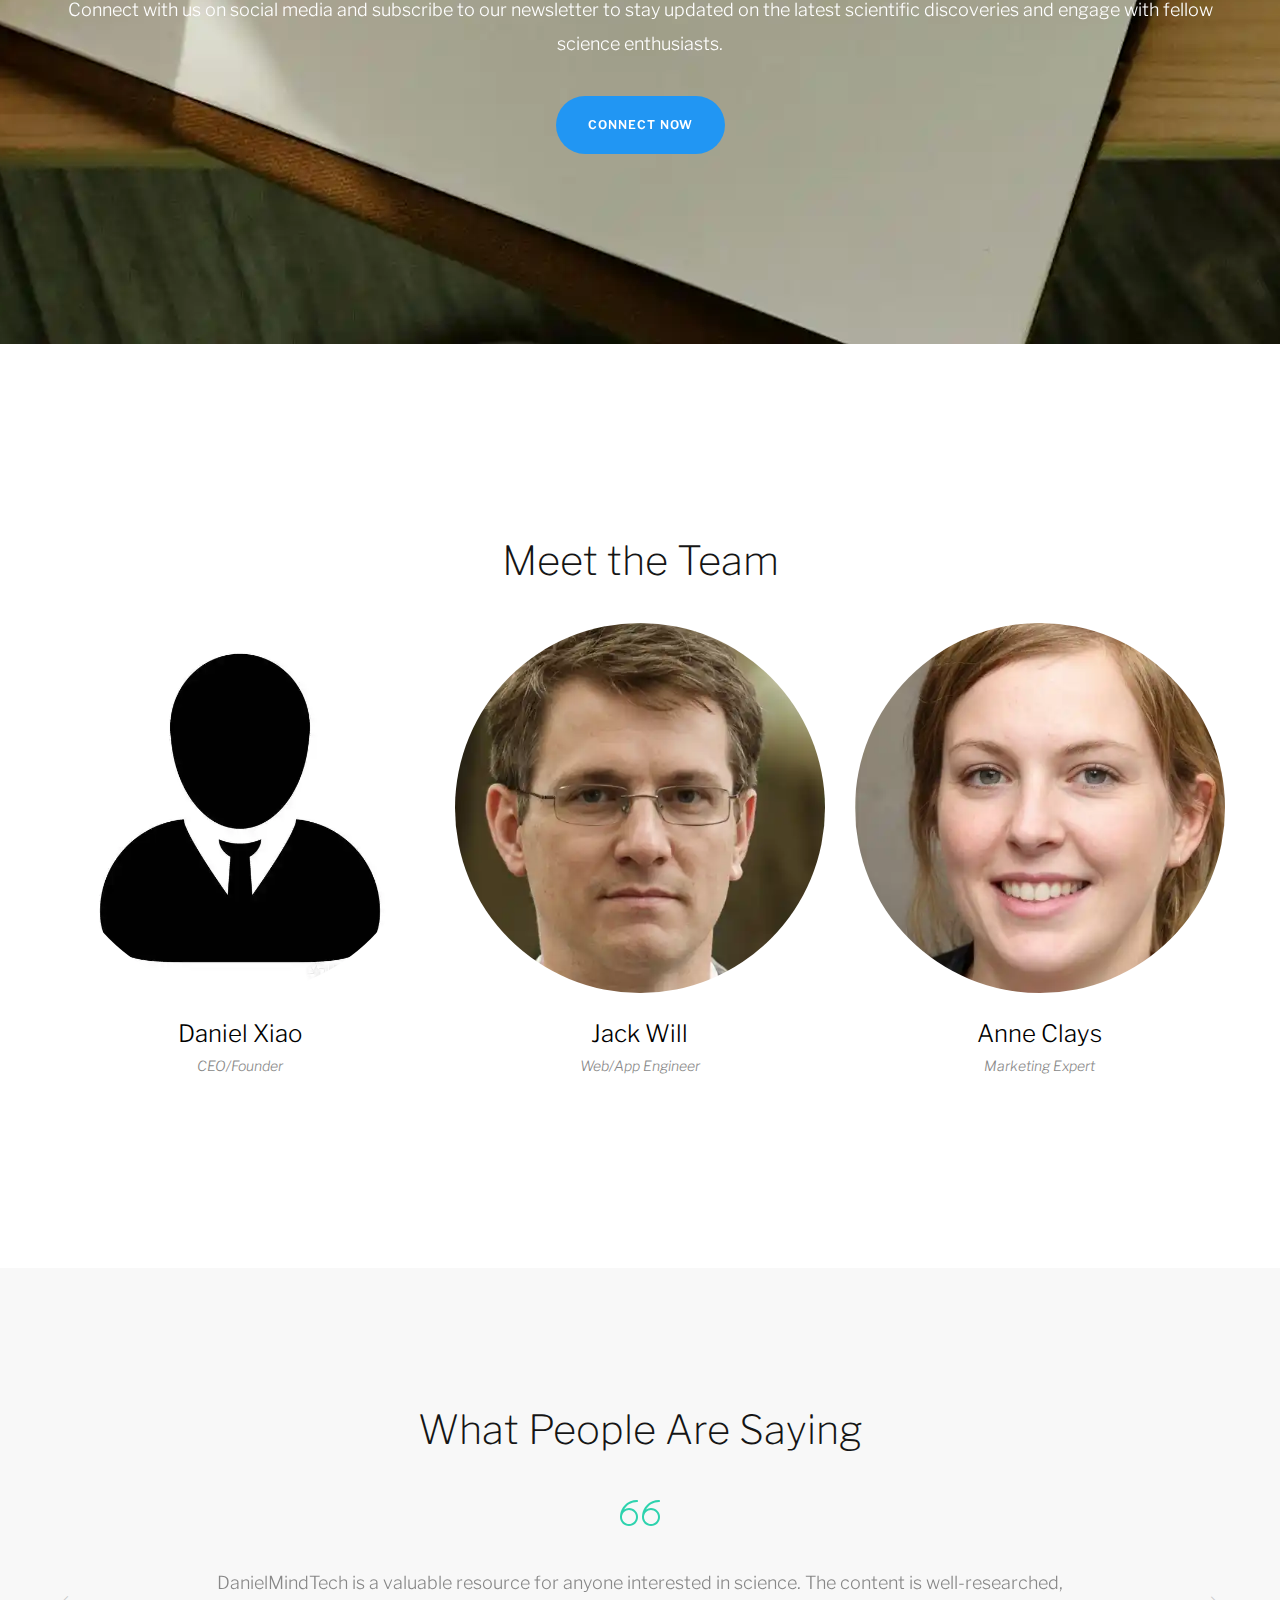
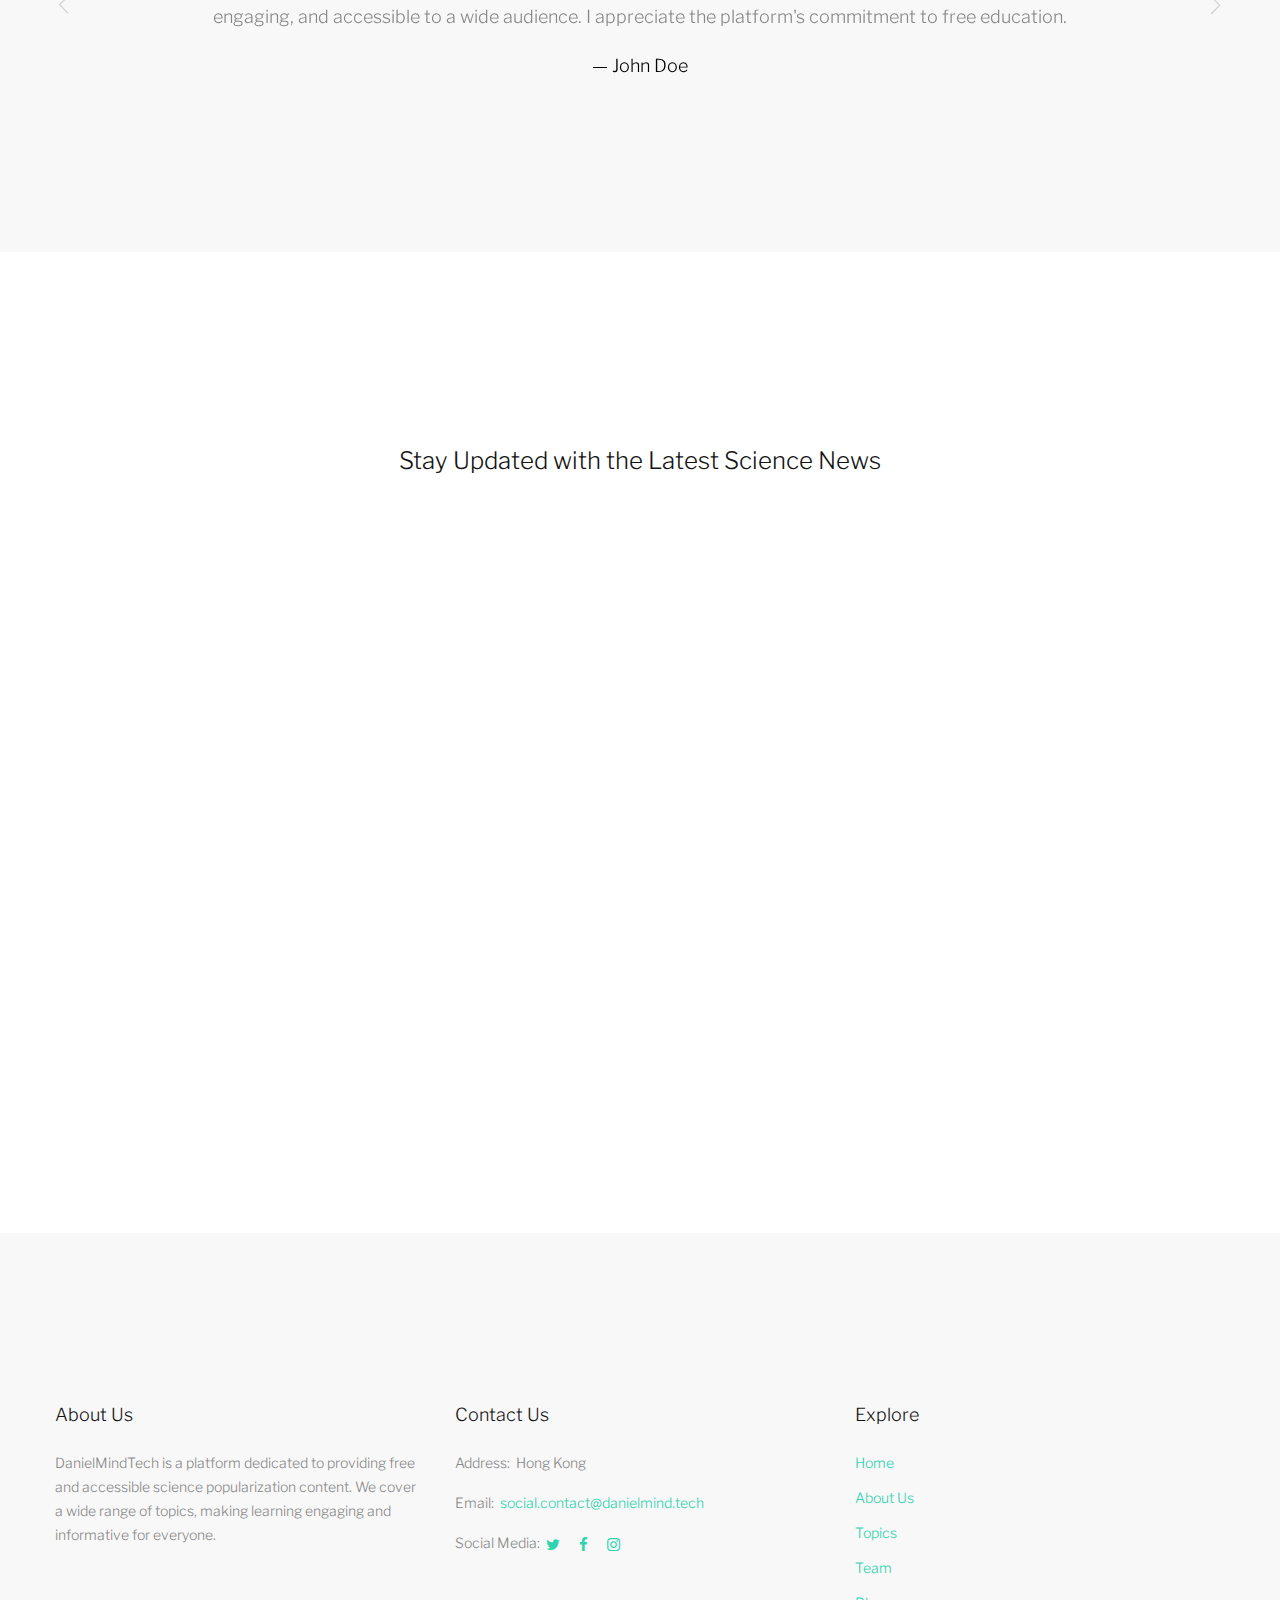
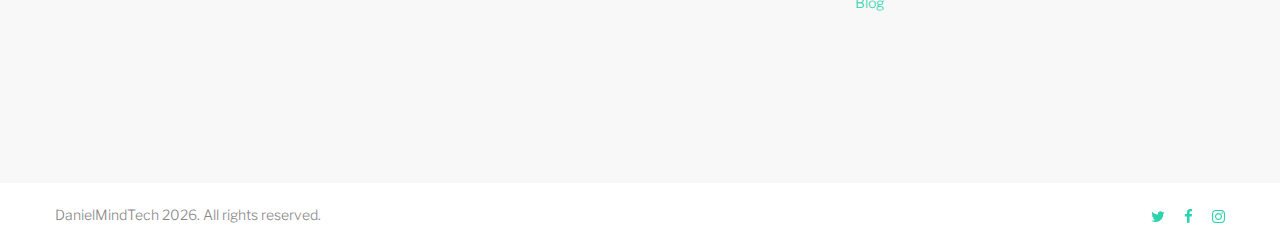
==== commit 6c3469d8: "DMT" ====
--- a/index.html
+++ b/index.html
@@ -11,33 +11,107 @@
   <link rel="stylesheet" href="https://fonts.googleapis.com/css?family=Libre+Franklin:200,300,500,600,300italic">
   <link rel="stylesheet" href="css/bootstrap.css">
   <link rel="stylesheet" href="css/style.css">
+  <!-- Google tag (gtag.js) -->
+  <script async src="https://www.googletagmanager.com/gtag/js?id=G-5FTKEK2W0V"></script>
+  <script>
+    window.dataLayer = window.dataLayer || [];
+    function gtag() { dataLayer.push(arguments); }
+    gtag('js', new Date());
+
+    gtag('config', 'G-5FTKEK2W0V');
+  </script>
   <style>
-    .swiper-slide-video {position:relative;overflow:hidden;height:100vh}
-    .swiper-slide-video video {position:absolute;top:0;left:0;width:100%;height:100%;object-fit:cover}
+    .swiper-slide-video {
+      position: relative;
+      overflow: hidden;
+      height: 100vh
+    }
+
+    .swiper-slide-video video {
+      position: absolute;
+      top: 0;
+      left: 0;
+      width: 100%;
+      height: 100%;
+      object-fit: cover
+    }
+
     .swiper-slide-caption {
-        position: absolute;
-        bottom: 0;
-        left: 0;
-        width: 100%;
-        background: linear-gradient(to top, rgba(255, 255, 255, 0.6) 0%, rgba(255,255,255,0.4) 50%, transparent 100%); /* Semi-transparent white background */
-        color: #000; /* Black text color */
-        padding: 6rem 0;
-        text-align: center;
-    }
-    .swiper-slide-caption h1, .swiper-slide-caption h2, .swiper-slide-caption h3, .swiper-slide-caption h5 {
-        text-shadow: none; /* Remove text shadow */
+      position: absolute;
+      bottom: 0;
+      left: 0;
+      width: 100%;
+      background: linear-gradient(to top, rgba(255, 255, 255, 0.6) 0%, rgba(255, 255, 255, 0.4) 50%, transparent 100%);
+      /* Semi-transparent white background */
+      color: #000;
+      /* Black text color */
+      padding: 6rem 0;
+      text-align: center;
+    }
+
+    .swiper-slide-caption h1,
+    .swiper-slide-caption h2,
+    .swiper-slide-caption h3,
+    .swiper-slide-caption h5 {
+      text-shadow: none;
+      /* Remove text shadow */
     }
 
     /* Add padding around the text for better readability */
     .swiper-slide-caption .container {
-        padding: 2rem; /* Adjust as needed */
-    }
-    .swiper-slide-caption h1 {font-size:4rem;font-weight:700;margin-bottom:1rem;text-shadow:2px 2px 4px rgba(0,0,0,.5);letter-spacing:1px}
-    .swiper-slide-caption h2 {font-size:3rem;font-weight:600;margin-bottom:1.5rem;text-shadow:2px 2px 4px rgba(0,0,0,.5)}
-    .swiper-slide-caption h3 {font-size:2rem;font-weight:500;margin-bottom:2rem;text-shadow:2px 2px 4px rgba(0,0,0,.5)}
-    .swiper-slide-caption h5 {font-size:1.5rem;font-weight:400;margin-bottom:1.5rem;text-shadow:2px 2px 4px rgba(0,0,0,.5);max-width:800px;margin-left:auto;margin-right:auto}
-    .button.button-primary {background-color:#2196F3;color:#fff;padding:15px 30px;border-radius:30px;text-transform:uppercase;font-weight:600;letter-spacing:1px;transition:all .3s ease;border:2px solid transparent}
-    .button.button-primary:hover {background-color:transparent;border-color:#2196F3;transform:translateY(-2px)}
+      padding: 2rem;
+      /* Adjust as needed */
+    }
+
+    .swiper-slide-caption h1 {
+      font-size: 4rem;
+      font-weight: 700;
+      margin-bottom: 1rem;
+      text-shadow: 2px 2px 4px rgba(0, 0, 0, .5);
+      letter-spacing: 1px
+    }
+
+    .swiper-slide-caption h2 {
+      font-size: 3rem;
+      font-weight: 600;
+      margin-bottom: 1.5rem;
+      text-shadow: 2px 2px 4px rgba(0, 0, 0, .5)
+    }
+
+    .swiper-slide-caption h3 {
+      font-size: 2rem;
+      font-weight: 500;
+      margin-bottom: 2rem;
+      text-shadow: 2px 2px 4px rgba(0, 0, 0, .5)
+    }
+
+    .swiper-slide-caption h5 {
+      font-size: 1.5rem;
+      font-weight: 400;
+      margin-bottom: 1.5rem;
+      text-shadow: 2px 2px 4px rgba(0, 0, 0, .5);
+      max-width: 800px;
+      margin-left: auto;
+      margin-right: auto
+    }
+
+    .button.button-primary {
+      background-color: #2196F3;
+      color: #fff;
+      padding: 15px 30px;
+      border-radius: 30px;
+      text-transform: uppercase;
+      font-weight: 600;
+      letter-spacing: 1px;
+      transition: all .3s ease;
+      border: 2px solid transparent
+    }
+
+    .button.button-primary:hover {
+      background-color: transparent;
+      border-color: #2196F3;
+      transform: translateY(-2px)
+    }
   </style>
   <!--[if lt IE 10]>
     <div style="background: #212121; padding: 10px 0; box-shadow: 3px 3px 5px 0 rgba(0,0,0,.3); clear: both; text-align:center; position: relative; z-index:1;"><a href="http://windows.microsoft.com/en-US/internet-explorer/"><img src="images/ie8-panel/warning_bar_0000_us.jpg" border="0" height="42" width="820" alt="You are using an outdated browser. For a faster, safer browsing experience, upgrade for free today."></a></div>
@@ -49,59 +123,62 @@
   <div class="page">
     <!-- ... (rest of your HTML code - unchanged except for the slider section below) ... -->
     <section>
-      <div class="swiper-container swiper-slider swiper-slider_fullheight" data-simulate-touch="false" data-loop="false" data-autoplay="false">
-          <div class="swiper-wrapper">
-              <!-- ... (Swiper slides - only change is within the swiper-slide-caption divs) ... -->
-              <div class="swiper-slide swiper-slide-video">
-                  <video loop muted autoplay playsinline poster="images/i1.jpg">
-                      <source src="video/i1.webm" type="video/webm">
-                      Your browser does not support the video tag.
-                  </video>
-                  <div class="swiper-slide-caption">
-                      <div class="container">  </div>
-                      <div class="container">
-                          <h1 data-caption-animate="fadeInUpSmall">DanielMindTech</h1>
-                          <h3 data-caption-animate="fadeInUpSmall" data-caption-delay="200">Free Science Popularization</h3>
-                          <div class="group-lg group-middle">
-                              <a class="button button-primary" data-caption-animate="fadeInUpSmall" data-caption-delay="350" href="#section-see-features" data-custom-scroll-to="section-see-features">Learn More</a>
-                          </div>
-                      </div>
-                  </div>
-              </div>
-
-
-              <div class="swiper-slide swiper-slide-video">
-                  <video loop muted autoplay playsinline poster="images/i2.jpg">
-                      <source src="video/i2.webm" type="video/webm">
-                      Your browser does not support the video tag.
-                  </video>
-                  <div class="swiper-slide-caption">
-                      <div class="container">
-                          <h2 data-caption-animate="fadeInLeftSmall">Explore Space, IT, Cybersecurity, Psychology & More</h2>
-                      </div>
-                  </div>
-              </div>
-
-
-              <div class="swiper-slide swiper-slide-video">
-                  <video loop muted autoplay playsinline poster="images/i3.jpg">
-                      <source src="video/i3.webm" type="video/webm">
-                      Your browser does not support the video tag.
-                  </video>
-                  <div class="swiper-slide-caption">
-                      <div class="container">
-                          <h2 data-caption-animate="fadeInUpSmall">Free Access to Knowledge</h2>
-                          <h5 class="text-width-2 block-centered" data-caption-animate="fadeInUpSmall" data-caption-delay="200">Ad-supported model for sustainable learning.</h5>
-                      </div>
-                  </div>
-              </div>
-
-          </div>
-          <div class="swiper-pagination"></div>
-          <div class="swiper-button-prev linear-icon-chevron-left"></div>
-          <div class="swiper-button-next linear-icon-chevron-right"></div>
-      </div>
-  </section>
+      <div class="swiper-container swiper-slider swiper-slider_fullheight" data-simulate-touch="false" data-loop="false"
+        data-autoplay="false">
+        <div class="swiper-wrapper">
+          <!-- ... (Swiper slides - only change is within the swiper-slide-caption divs) ... -->
+          <div class="swiper-slide swiper-slide-video">
+            <video loop muted autoplay playsinline poster="images/i1.jpg">
+              <source src="video/i1.webm" type="video/webm">
+              Your browser does not support the video tag.
+            </video>
+            <div class="swiper-slide-caption">
+              <div class="container"> </div>
+              <div class="container">
+                <h1 data-caption-animate="fadeInUpSmall">DanielMindTech</h1>
+                <h3 data-caption-animate="fadeInUpSmall" data-caption-delay="200">Free Science Popularization</h3>
+                <div class="group-lg group-middle">
+                  <a class="button button-primary" data-caption-animate="fadeInUpSmall" data-caption-delay="350"
+                    href="#section-see-features" data-custom-scroll-to="section-see-features">Learn More</a>
+                </div>
+              </div>
+            </div>
+          </div>
+
+
+          <div class="swiper-slide swiper-slide-video">
+            <video loop muted autoplay playsinline poster="images/i2.jpg">
+              <source src="video/i2.webm" type="video/webm">
+              Your browser does not support the video tag.
+            </video>
+            <div class="swiper-slide-caption">
+              <div class="container">
+                <h2 data-caption-animate="fadeInLeftSmall">Explore Space, IT, Cybersecurity, Psychology & More</h2>
+              </div>
+            </div>
+          </div>
+
+
+          <div class="swiper-slide swiper-slide-video">
+            <video loop muted autoplay playsinline poster="images/i3.jpg">
+              <source src="video/i3.webm" type="video/webm">
+              Your browser does not support the video tag.
+            </video>
+            <div class="swiper-slide-caption">
+              <div class="container">
+                <h2 data-caption-animate="fadeInUpSmall">Free Access to Knowledge</h2>
+                <h5 class="text-width-2 block-centered" data-caption-animate="fadeInUpSmall" data-caption-delay="200">
+                  Ad-supported model for sustainable learning.</h5>
+              </div>
+            </div>
+          </div>
+
+        </div>
+        <div class="swiper-pagination"></div>
+        <div class="swiper-button-prev linear-icon-chevron-left"></div>
+        <div class="swiper-button-next linear-icon-chevron-right"></div>
+      </div>
+    </section>
     <section class="section-xl bg-white text-center novi-background bg-cover" id="section-see-features">
       <div class="container">
         <div class="row row-fix justify-content-lg-center">
@@ -247,7 +324,8 @@
           <div class="col-md-6 col-lg-4">
             <div class="thumb thumb-corporate">
               <div class="thumb-corporate__main">
-                <img class="round-img" src="images/d.webp" alt="Daniel Xiao" width="150" height="150" style="border-radius: 50%; object-fit: cover;">
+                <img class="round-img" src="images/d.webp" alt="Daniel Xiao" width="150" height="150"
+                  style="border-radius: 50%; object-fit: cover;">
                 <div class="thumb-corporate__overlay">
                   <ul class="list-inline-sm thumb-corporate__list">
                     <li><a class="icon-sm fa-twitter icon novi-icon" href="https://x.com/xdanielf124"></a></li>
@@ -263,7 +341,8 @@
           <div class="col-md-6 col-lg-4">
             <div class="thumb thumb-corporate">
               <div class="thumb-corporate__main">
-                <img class="round-img" src="images/j.webp" alt="Jack Will" width="150" height="150" style="border-radius: 50%; object-fit: cover;">
+                <img class="round-img" src="images/j.webp" alt="Jack Will" width="150" height="150"
+                  style="border-radius: 50%; object-fit: cover;">
                 <div class="thumb-corporate__overlay">
                   <ul class="list-inline-sm thumb-corporate__list">
                     <li><a class="icon-sm fa-twitter icon novi-icon" href="https://x.com/jackwill"></a></li>
@@ -279,7 +358,8 @@
           <div class="col-md-6 col-lg-4">
             <div class="thumb thumb-corporate">
               <div class="thumb-corporate__main">
-                <img class="round-img" src="images/a.webp" alt="Anne Clays" width="150" height="150" style="border-radius: 50%; object-fit: cover;">
+                <img class="round-img" src="images/a.webp" alt="Anne Clays" width="150" height="150"
+                  style="border-radius: 50%; object-fit: cover;">
                 <div class="thumb-corporate__overlay">
                   <ul class="list-inline-sm thumb-corporate__list">
                     <li><a class="icon-sm fa-twitter icon novi-icon" href="https://x.com/aanne"></a></li>
@@ -348,14 +428,17 @@
     <section class="section-xl bg-white text-center novi-background bg-cover">
       <div class="container">
         <h5>Stay Updated with the Latest Science News</h5>
-        <iframe src="https://docs.google.com/forms/d/e/1FAIpQLSc0lA3IaltPRn6AHjAxSJ7ncfYYoHX8xUQz36br9Ymk4NKWJw/viewform?embedded=true" width="640" height="553" frameborder="0" marginheight="0" marginwidth="0">正在加载…</iframe>
+        <iframe
+          src="https://docs.google.com/forms/d/e/1FAIpQLSc0lA3IaltPRn6AHjAxSJ7ncfYYoHX8xUQz36br9Ymk4NKWJw/viewform?embedded=true"
+          width="640" height="553" frameborder="0" marginheight="0" marginwidth="0">正在加载…</iframe>
     </section>
     <section class="pre-footer-corporate novi-background bg-cover">
       <div class="container">
-        <div class="row row-30 row-md-60 py-3 py-md-5">  <!-- Added padding -->
+        <div class="row row-30 row-md-60 py-3 py-md-5"> <!-- Added padding -->
           <div class="col-sm-10 col-md-6 col-lg-4">
             <h6>About Us</h6>
-            <p>DanielMindTech is a platform dedicated to providing free and accessible science popularization content. We cover a wide range of topics, making learning engaging and informative for everyone.</p>
+            <p>DanielMindTech is a platform dedicated to providing free and accessible science popularization content.
+              We cover a wide range of topics, making learning engaging and informative for everyone.</p>
           </div>
           <div class="col-sm-10 col-md-6 col-lg-4">
             <h6>Contact Us</h6>
@@ -377,9 +460,12 @@
                   <dt>Social Media</dt>
                   <dd>
                     <ul class="list-inline-xxs">
-                      <li><a class="novi-icon icon icon-xxs icon-primary fa fa-twitter" href="https://x.com/DanielMindTech"></a></li>
-                      <li><a class="novi-icon icon icon-xxs icon-primary fa fa-facebook" href="https://facebook.com/DanielMindTech"></a></li>
-                      <li><a class="novi-icon icon icon-xxs icon-primary fa fa-instagram" href="https://instagram.com/DanielMindTech"></a></li>
+                      <li><a class="novi-icon icon icon-xxs icon-primary fa fa-twitter"
+                          href="https://x.com/DanielMindTech"></a></li>
+                      <li><a class="novi-icon icon icon-xxs icon-primary fa fa-facebook"
+                          href="https://facebook.com/DanielMindTech"></a></li>
+                      <li><a class="novi-icon icon icon-xxs icon-primary fa fa-instagram"
+                          href="https://instagram.com/DanielMindTech"></a></li>
                     </ul>
                   </dd>
                 </dl>
@@ -423,4 +509,4 @@
   <script src="js/script.js"></script>
 </body>
 
-</html>
+</html>--- a/css/style.css
+++ b/css/style.css
@@ -0,0 +1,21759 @@
+@charset "UTF-8";+/**
+* Template Style
+*
+* [Table of contents]
+*   1. Custom styles
+*     1.1 Main Styles
+*     1.2 Typography
+*     1.4 Colors
+*     1.5 Main layout
+*
+*   2. Components
+*     2.1 Icons
+*     2.2 Links
+*     2.3 Buttons
+*     2.4 Boxes
+*     2.5 Blurb
+*     2.6 Forms
+*     2.7 Dividers
+*     2.8 Tables
+*     2.9 Lists
+*     2.10 Thumbnails
+*     2.11 Quotes
+*     2.12 Snackbars
+*     2.13 Breadcrumbs
+*     2.14 Panel custom
+*     2.15 Comments
+*     2.16 Posts
+*     2.17 Pricing table
+*     2.18 Timeline
+*     2.19 Parallax header
+*     2.20 Profile
+*     2.21 Events
+*     2.22 Pagination custom
+*
+*   3. Helpers
+*     3.1 Backgrounds
+*     3.2 Text-alignment
+*     3.3 Text-styling
+*     3.4 Groups
+*     3.5 Context Styling
+*     3.6 Sections
+*     3.7 Offsets
+*     3.8 Utilities custom
+*     3.9 Wrappers
+*
+*   4. Modules
+*     4.1 Flex grid
+*     4.2 Unit-responsive
+*
+*   5 Plugins
+*     5.1 Animate
+*     5.2 Isotope
+*     5.3 Owl Carousel
+*     5.4 RD Navbar
+*     5.5 Material Parallax
+*     5.6 Google Map
+*     5.7 RD Search
+*     5.8 To top
+*     5.9 Tabs
+*     5.10 Flickr
+*     5.11 Select2
+*     5.12 Counter
+*     5.13 Page-loaders
+*     5.14 Timecircles
+*     5.15 Swiper
+*     5.16 Lightgallery
+*     5.17 Text rotator
+*
+*   6. Fonts
+*     6.1 FontAwesome
+*     6.2 Linearicons
+**/+a:focus,+button:focus {+	outline: none !important;+}++button::-moz-focus-inner {+	border: 0;+}++*:focus {+	outline: none;+}++blockquote {+	padding: 0;+	margin: 0;+}++input,+button,+select,+textarea {+	outline: none;+}++label {+	margin-bottom: 0;+}++p {+	margin: 0;+}++ul,+ol {+	list-style: none;+	padding: 0;+	margin: 0;+}++ul li,+ol li {+	display: block;+}++dl {+	margin: 0;+}++dt,+dd {+	line-height: inherit;+}++dt {+	font-weight: inherit;+}++dd {+	margin-bottom: 0;+}++cite {+	font-style: normal;+}++form {+	margin-bottom: 0;+}++blockquote {+	padding-left: 0;+	border-left: 0;+}++address {+	margin-top: 0;+	margin-bottom: 0;+}++figure {+	margin-bottom: 0;+}++html p a:hover {+	text-decoration: none;+}++body {+	-webkit-text-size-adjust: none;+	-webkit-font-smoothing: subpixel-antialiased;+	font-size: 14px;+	font-weight: 300;+	font-family: "Libre Franklin", Helvetica, Arial, sans-serif;+	line-height: 1.88889;+	color: #888;+}++@media (min-width: 768px) {+	body {+		font-size: 16px;+	}+}++@media (min-width: 1200px) {+	body {+		font-size: 18px;+	}+}++a {+	display: inline-block;+	text-decoration: none;+	transition: .33s all ease;+}++a, a:active, a:focus {+	color: #2ed3ae;+}++a:hover, a:focus {+	color: #1f957b;+	text-decoration: none;+}++a[href*='callto'], a[href*='mailto'] {+	white-space: nowrap;+}++img {+	display: inline-block;+	max-width: 100%;+	height: auto;+}++hr {+	margin-top: 0;+	margin-bottom: 0;+	border-top: 1px solid #e0e0e2;+}++/*
+*
+* Typography
+* ==================================================
+*/+h1, h2, h3, h4, h5, h6, .heading-1, .heading-2, .heading-3, .heading-4, .heading-5, .heading-6 {+	margin-top: 0;+	margin-bottom: 0;+	font-family: inherit;+	font-weight: 500;+	color: #151515;+}++h1 a, h2 a, h3 a, h4 a, h5 a, h6 a, .heading-1 a, .heading-2 a, .heading-3 a, .heading-4 a, .heading-5 a, .heading-6 a {+	display: inline;+	font: inherit;+	letter-spacing: inherit;+}++h1 a, h1 a:active, h1 a:focus, h2 a, h2 a:active, h2 a:focus, h3 a, h3 a:active, h3 a:focus, h4 a, h4 a:active, h4 a:focus, h5 a, h5 a:active, h5 a:focus, h6 a, h6 a:active, h6 a:focus, .heading-1 a, .heading-1 a:active, .heading-1 a:focus, .heading-2 a, .heading-2 a:active, .heading-2 a:focus, .heading-3 a, .heading-3 a:active, .heading-3 a:focus, .heading-4 a, .heading-4 a:active, .heading-4 a:focus, .heading-5 a, .heading-5 a:active, .heading-5 a:focus, .heading-6 a, .heading-6 a:active, .heading-6 a:focus {+	color: inherit;+}++h1 a:hover, h2 a:hover, h3 a:hover, h4 a:hover, h5 a:hover, h6 a:hover, .heading-1 a:hover, .heading-2 a:hover, .heading-3 a:hover, .heading-4 a:hover, .heading-5 a:hover, .heading-6 a:hover {+	color: #1f957b;+}++h1 > *, h2 > *, h3 > *, h4 > *, h5 > *, h6 > *, .heading-1 > *, .heading-2 > *, .heading-3 > *, .heading-4 > *, .heading-5 > *, .heading-6 > * {+	display: inline-block;+}++h1 span:not(:last-child), h2 span:not(:last-child), h3 span:not(:last-child), h4 span:not(:last-child), h5 span:not(:last-child), h6 span:not(:last-child), .heading-1 span:not(:last-child), .heading-2 span:not(:last-child), .heading-3 span:not(:last-child), .heading-4 span:not(:last-child), .heading-5 span:not(:last-child), .heading-6 span:not(:last-child) {+	margin-right: .25em;+}++h1,+.heading-1 {+	font-size: 34px;+	font-weight: 400;+	line-height: 1.2;+}++@media (min-width: 768px) {+	h1,+	.heading-1 {+		font-size: 56px;+		line-height: 1.1;+	}+}++@media (min-width: 1200px) {+	h1,+	.heading-1 {+		font-size: 80px;+	}+}++h2,+.heading-2 {+	font-size: 26px;+	line-height: 1.3;+	font-weight: 200;+}++@media (min-width: 768px) {+	h2,+	.heading-2 {+		font-size: 32px;+		line-height: 1.33333;+	}+}++@media (min-width: 992px) {+	h2,+	.heading-2 {+		font-size: 44px;+	}+}++@media (min-width: 1200px) {+	h2,+	.heading-2 {+		font-size: 60px;+	}+}++h3,+.heading-3 {+	font-size: 22px;+	line-height: 1.45;+	font-weight: 200;+}++@media (min-width: 768px) {+	h3,+	.heading-3 {+		font-size: 28px;+	}+}++@media (min-width: 1200px) {+	h3,+	.heading-3 {+		font-size: 40px;+		line-height: 1.35;+	}+}++h4,+.heading-4 {+	font-size: 20px;+	line-height: 1.35;+	font-weight: 300;+}++@media (min-width: 768px) {+	h4,+	.heading-4 {+		font-size: 24px;+	}+}++@media (min-width: 1200px) {+	h4,+	.heading-4 {+		font-size: 30px;+		line-height: 1.43333;+	}+}++h5,+.heading-5 {+	font-size: 18px;+	font-weight: 300;+	line-height: 1.45;+}++@media (min-width: 768px) {+	h5,+	.heading-5 {+		font-size: 20px;+	}+}++@media (min-width: 1200px) {+	h5,+	.heading-5 {+		font-size: 24px;+		line-height: 1.54167;+	}+}++h6,+.heading-6 {+	font-size: 14px;+	font-weight: 300;+	line-height: 1.5;+}++@media (min-width: 768px) {+	h6,+	.heading-6 {+		font-size: 18px;+		line-height: 1.55556;+	}+}++.big {+	font-size: 22px;+}++small,+.small {+	display: block;+	font-size: 14px;+	line-height: 1.71429;+}++code,+.code {+	padding: 1px 5px;+	border-radius: 0;+	font-family: "Libre Franklin", Helvetica, Arial, sans-serif;+	color: #fff;+	background: #000;+}++/*
+*
+* Colors
+* ==================================================
+*/+.page .text-primary {+	color: #2ed3ae;+}++.page .text-dark {+	color: #333;+}++/*
+*
+* Main layout
+* ==================================================
+*/+.page {+	position: relative;+	overflow: hidden;+	min-height: 100vh !important;+}++.page-header {+	position: relative;+	z-index: 1000;+	padding: 0;+	margin: 0;+	border-bottom: none;+}++.cat-img-group {+	position: relative;+	overflow: hidden;+	padding-bottom: 100%;+}++.cat-img-group > div {+	position: absolute;+	bottom: 0;+	max-width: 80%;+}++.cat-img-group > div:first-of-type {+	z-index: 1;+	right: 0;+}++.cat-img-group > div:last-of-type {+	left: 0;+}++.cat-wrap {+	padding: 60px 0 80px;+}++@media (min-width: 992px) {+	.cat-wrap {+		padding: 120px 0 140px;+	}+}++.cat-mod-1 {+	max-width: 715px;+	margin-left: auto;+	margin-right: auto;+	padding: 0 15px;+}++.cat-mod-1 > * {+	color: #fff;+}++[data-custom-toggle] {+	cursor: pointer;+}++/*
+*
+* Components
+* ==================================================
+*/+html .icon {+	display: inline-block;+	line-height: 1;+	text-align: center;+}++html .icon:before {+	display: inline-block;+	font-weight: 400;+	font-style: normal;+	speak: none;+	text-transform: none;+	-webkit-font-smoothing: antialiased;+	-moz-osx-font-smoothing: grayscale;+}++[class*="list-inline"] > li > .icon {+	vertical-align: middle;+}++.page .icon-default {+	color: #888;+}++.page .icon-gray {+	color: #888;+}++.page .icon-primary {+	color: #2ed3ae;+}++.page .icon-secondary-2 {+	color: #ff596d;+}++.page .icon-secondary-4 {+	color: #ffc045;+}++.page .icon-gray-4 {+	color: #c7c7c7;+}++.page a.icon-default:hover {+	color: #2c2c2c;+}++.page a.icon-primary {+	color: #2ed3ae;+}++.page a.icon-primary:hover {+	color: #000;+}++html .icon-xxs {+	font-size: 15px;+}++html .icon-sm {+	font-size: 20px;+	line-height: 20px;+}++html .icon-md {+	font-size: 22px;+	line-height: 22px;+}++html .icon-lg {+	font-size: 44px;+}++html .icon-xxl {+	font-size: 48px;+}++@media (min-width: 992px) {+	html .icon-xxl {+		font-size: 80px;+	}+}++.icon-circle {+	border-radius: 100%;+}++.icon.icon-circle {+	width: 2.2em;+	height: 2.2em;+	line-height: 2.2em;+}++.icon.icon-round {+	border-radius: 4px;+	width: 2.2em;+	height: 2.2em;+	line-height: 2.2em;+}++.icon-list-wrap > *, .icon-list-wrap:before {+	vertical-align: middle;+	margin-right: 6px;+}++@media (max-width: 767px) {+	.link-image {+		max-width: 370px;+		margin-left: auto;+		margin-right: auto;+	}+}++.link-image img {+	height: auto;+	width: 100%;+}++@media (min-width: 992px) {+	.desktop .link-image {+		box-shadow: 0 0 0 0 rgba(0, 0, 0, 0);+		transition: .44s all ease;+	}+	.desktop .link-image:hover {+		box-shadow: 0 5px 23px 0 rgba(0, 0, 0, 0.15);+	}+}++.link-gray-4, .link-gray-4:active, .link-gray-4:focus {+	color: #c7c7c7;+}++.link-gray-4:hover {+	color: #000;+}++.link-transparent {+	padding: 1px 20px;+	opacity: .3;+	transition: .33s;+	text-align: center;+}++.link-transparent:hover {+	opacity: 1;+}++.button {+	display: inline-block;+	width: auto;+	max-width: 100%;+	border: 1px solid;+	border-radius: 3px;+	padding: 12px 30px;+	font-size: 12px;+	line-height: 24px;+	font-family: "Libre Franklin", Helvetica, Arial, sans-serif;+	font-weight: 600;+	letter-spacing: .06em;+	transition: .33s all ease;+	white-space: normal;+	text-transform: uppercase;+	cursor: pointer;+	text-align: center;+}++@media (min-width: 992px) {+	.button {+		padding: 16px 40px;+		font-size: 12px;+		line-height: 24px;+	}+}++span.button {+	cursor: default;+}++* + .button {+	margin-top: 25px;+}++@media (min-width: 768px) {+	* + .button {+		margin-top: 35px;+	}+}++.page .button-default {+	color: #222;+	background-color: transparent;+	border-color: #888;+}++.page .button-default:hover, .page .button-default:focus, .page .button-default:active, .page .button-default:hover {+	color: #fff;+	background-color: #222;+	border-color: #222;+}++.page .button-black {+	color: #fff;+	background-color: #000;+	border-color: #000;+}++.page .button-black:hover, .page .button-black:focus, .page .button-black:active, .page .button-black:hover {+	color: #fff;+	background-color: #2ed3ae;+	border-color: #2ed3ae;+}++.page .button-primary {+	color: #fff;+	background-color: #2ed3ae;+	border-color: #2ed3ae;+}++.page .button-primary:hover, .page .button-primary:focus, .page .button-primary:active, .page .button-primary:hover {+	color: #fff;+	background-color: #000;+	border-color: #000;+}++.page .button-gray-light-outline {+	color: #000;+	background-color: transparent;+	border-color: #e0e0e2;+}++.page .button-gray-light-outline:hover, .page .button-gray-light-outline:focus, .page .button-gray-light-outline:active, .page .button-gray-light-outline:hover {+	color: #fff;+	background-color: #2ed3ae;+	border-color: #2ed3ae;+}++.page span.button-gray-light-outline {+	color: #000;+	background-color: transparent;+	border-color: #e0e0e2;+}++.page span.button-gray-light-outline:hover, .page span.button-gray-light-outline:focus, .page span.button-gray-light-outline:active, .page span.button-gray-light-outline:hover {+	color: #000;+	background-color: transparent;+	border-color: #e0e0e2;+}++.button-xs {+	padding: 5px 25px;+	font-size: 12px;+	line-height: 22px;+}++.button-sm {+	padding: 6px 25px;+	font-size: 13px;+	line-height: 24px;+}++.button-lg {+	padding: 18px 45px;+	font-size: 16px;+	line-height: 24px;+}++@media (min-width: 1200px) {+	.button-lg {+		padding-left: 60px;+		padding-right: 60px;+	}+}++.button-xl {+	padding: 20px 50px;+	font-size: 18px;+	line-height: 28px;+}++@media (min-width: 1200px) {+	.button-xl {+		padding-left: 75px;+		padding-right: 75px;+	}+}++.button-circle {+	border-radius: 35px;+}++.button-square {+	border-radius: 0;+}++.button-round-2 {+	border-radius: 8px;+}++.button-link {+	border: 0;+	padding: 0;+}++.button-link, .button-link:active, .button-link:focus {+	color: #000;+}++.button-link:hover {+	color: #2ed3ae;+}++.button-link:after {+	display: inline-block;+	padding-left: 8px;+	content: '\e944';+	font-family: 'Linearicons';+}++.page .button.button-icon .icon {+	position: relative;+	top: -.21em;+	display: inline-block;+	vertical-align: middle;+	color: inherit;+	font-size: 1.85em;+	line-height: 0;+}++.page .button.button-icon-left .icon {+	padding-right: 11px;+}++.page .button.button-icon-right {+	-webkit-flex-direction: row-reverse;+	-ms-flex-direction: row-reverse;+	flex-direction: row-reverse;+}++.page .button.button-icon-right .icon {+	padding-left: 11px;+}++.button-block {+	display: block;+	width: 100%;+}++.btn-primary:active:hover {+	background-color: #2ed3ae;+	border-color: #2ed3ae;+}++.builder-button {+	position: fixed;+	top: 50%;+	right: 0;+	z-index: 10;+	display: none;+	align-items: center;+	justify-content: center;+	padding: 10px 10px;+	text-transform: uppercase;+	writing-mode: vertical-lr;+	-webkit-writing-mode: vertical-lr;+	font-weight: 700;+	color: #fff;+	transform: translateY(-50%) rotate(180deg);+	background-image: linear-gradient(to bottom, #00F3F7 0%, #109DF7 51%, #00F3F7 100%);+	background-size: auto 200%;+	border-bottom-right-radius: 10px;+	border-top-right-radius: 10px;+}++.builder-button img {+	max-width: 30px;+	height: auto;+	margin-bottom: 8px;+	transform: rotate(90deg);+}++.builder-button:hover, .builder-button:focus {+	color: #fff;+}++[data-x-mode="true"] .builder-button {+	display: none;+}++@media (min-width: 768px) {+	.builder-button {+		display: inline-flex;+	}+}++.box-counter {+	text-align: center;+	color: #000;+}++.box-counter__icon {+	font-size: 44px;+	line-height: 1;+	color: #2ed3ae;+}++.box-counter__title {+	font-size: 18px;+	line-height: 1.3;+}++.box-counter__wrap > * {+	display: inline;+	font-size: 40px;+	font-weight: 200;+	line-height: 1.2;+}++* + .box-counter__title {+	margin-top: 10px;+}++* + .box-counter__wrap {+	margin-top: 20px;+}++@media (min-width: 1200px) {+	.box-counter__title {+		font-size: 24px;+	}+	* + .box-counter__wrap {+		margin-top: 30px;+	}+}++.blurb img {+	width: auto;+}++.blurb__title {+	font-size: 18px;+	line-height: 1.33;+	color: #000;+}++* + .blurb__title {+	margin-top: 16px;+}++@media (min-width: 1200px) {+	.blurb__title {+		font-size: 24px;+		line-height: 1.54167;+	}+	* + .blurb__title {+		margin-top: 45px;+	}+}++.blurb-circle {+	text-align: left;+}++.blurb-circle .unit .blurb-circle__icon {+	position: relative;+	top: 3px;+}++.blurb-circle__icon .icon {+	width: 2.4em;+	height: 2.4em;+	border: 1px solid #2ed3ae;+	border-radius: 50%;+	text-align: center;+	color: #2ed3ae;+	font-size: 30px;+	line-height: 2.33em;+}++.blurb-circle__icon .icon::before {+	line-height: inherit;+}++@media (min-width: 1200px) {+	.blurb-circle__icon .icon {+		font-size: 36px;+	}+}++@media (min-width: 1600px) {+	.blurb-circle__icon .icon {+		font-size: 44px;+	}+}++.blurb-circle.blurb-circle_centered {+	max-width: 360px;+	margin-left: auto;+	margin-right: auto;+	text-align: center;+}++@media (max-width: 767px) {+	.blurb-circle {+		max-width: 360px;+		margin-left: auto;+		margin-right: auto;+	}+}++.blurb-minimal {+	text-align: left;+}++.blurb-minimal .unit .blurb-minimal__icon .icon {+	font-size: 32px;+}++.blurb-minimal__icon .icon {+	font-size: 30px;+	color: #2ed3ae;+}++.blurb-minimal.blurb-minimal_black, .blurb-minimal.blurb-minimal_black .blurb-minimal__icon .icon {+	color: #000;+}++@media (min-width: 1200px) {+	.blurb-minimal__icon .icon {+		font-size: 36px;+	}+}++@media (min-width: 1600px) {+	.blurb-minimal__icon .icon {+		font-size: 44px;+	}+}++/*
+*
+* Form styles
+* --------------------------------------------------
+*/+.rd-mailform {+	position: relative;+	text-align: left;+}++.rd-mailform * + .button {+	margin-top: 25px;+}++input:-webkit-autofill ~ label,+input:-webkit-autofill ~ .form-validation {+	color: #000 !important;+}++.form-label,+.form-label-outside {+	margin-bottom: 0;+	font-size: 14px;+	font-weight: 400;+	line-height: 24px;+	font-style: italic;+}++.form-input {+	display: block;+	width: 100%;+	min-height: 60px;+	padding: 17px 19px;+	font-size: 14px;+	font-weight: 400;+	line-height: 24px;+	font-style: italic;+	color: #888;+	background-color: #f8f8f8;+	background-image: none;+	border: 1px solid #f8f8f8;+	border-radius: 3px;+	box-shadow: none;+	-webkit-appearance: none;+	transition: .3s ease-in-out;+	border: 1px solid #f8f8f8;+}++.form-input:focus {+	outline: 0;+	background: #fff;+	border-color: #ececee;+	box-shadow: 0 0 0 0.05rem #2ed3ae;+}++.bg-gray-lighter .form-input {+	border-color: #c7c7c7;+}++textarea.form-input {+	height: 216px;+	min-height: 60px;+	max-height: 367px;+	resize: vertical;+}++.form-wrap {+	position: relative;+}++.form-wrap_icon {+	position: relative;+}++.form-wrap_icon .form-input {+	padding-left: 60px;+}++.form-wrap_icon .form-label {+	left: 60px;+}++.form-wrap_icon > .icon {+	position: absolute;+	top: 30px;+	left: 22px;+	transform: translateY(-61%);+	margin-right: 7px;+	font-size: 24px;+	line-height: 24px;+	color: #c7c7c7;+}++.form-wrap_icon__label-outside > .icon {+	top: auto;+	bottom: 30px;+	transform: translateY(45%);+}++* + .form-wrap {+	margin-top: 20px;+}++.form-wrap + .form-wrap {+	margin-top: 20px;+}++.form-label {+	position: absolute;+	top: 30px;+	left: 19px;+	pointer-events: none;+	z-index: 9;+	color: #888;+	transition: .25s;+	will-change: transform;+	transform: translateY(-50%);+}++.form-label.focus {+	opacity: 0;+}++.form-label.auto-fill {+	color: #888;+}++[data-x-mode="true"] .form-label {+	pointer-events: auto;+}++.form-label-outside {+	color: #000;+	font-style: normal;+}++@media (min-width: 768px) {+	.form-label-outside {+		position: static;+	}+	.form-label-outside, .form-label-outside.focus, .form-label-outside.auto-fill {+		transform: none;+	}+}++.form-label-outside ~ .form-input {+	font-style: italic;+}++.form-label-outside ~ .form-validation {+	top: 31px;+}++.form-validation {+	position: absolute;+	right: 4px;+	top: 1px;+	z-index: 11;+	margin-top: 2px;+	font-size: 10px;+	line-height: 12px;+	font-style: italic;+	letter-spacing: 0;+	color: #d9534f;+	transition: .3s;+}++.form-validation-left .form-validation {+	right: auto;+	top: 100%;+	left: 0;+}++#form-output-global {+	position: fixed;+	bottom: 30px;+	left: 15px;+	visibility: hidden;+	transform: translateX(-500px);+	transition: .3s all ease;+	z-index: 9999999;+}++#form-output-global.active {+	transform: translateX(0);+	visibility: visible;+}++@media (min-width: 576px) {+	#form-output-global {+		left: 30px;+	}+}++.form-output {+	position: absolute;+	top: 100%;+	left: 0;+	font-size: 14px;+	line-height: 1.5;+	margin-top: 2px;+	transition: .3s;+	opacity: 0;+	visibility: hidden;+}++.form-output.active {+	opacity: 1;+	visibility: visible;+}++.form-output.error {+	color: #d9534f;+}++.form-output.success {+	color: #5cb85c;+}++.radio .radio-custom,+.radio-inline .radio-custom,+.checkbox .checkbox-custom,+.checkbox-inline .checkbox-custom {+	opacity: 0;+}++.radio .radio-custom[type='checkbox'], .radio .radio-custom-dummy,+.radio-inline .radio-custom[type='checkbox'],+.radio-inline .radio-custom-dummy,+.checkbox .checkbox-custom[type='checkbox'],+.checkbox .checkbox-custom-dummy,+.checkbox-inline .checkbox-custom[type='checkbox'],+.checkbox-inline .checkbox-custom-dummy {+	position: absolute;+	width: 25px;+	height: 25px;+	margin-left: -32px;+	margin-top: 0;+	outline: none;+	cursor: pointer;+}++.radio .radio-custom-dummy,+.radio-inline .radio-custom-dummy,+.checkbox .checkbox-custom-dummy,+.checkbox-inline .checkbox-custom-dummy {+	pointer-events: none;+	background: #f8f8f8;+	transition: 250ms;+}++.radio .radio-custom-dummy:after,+.radio-inline .radio-custom-dummy:after,+.checkbox .checkbox-custom-dummy:after,+.checkbox-inline .checkbox-custom-dummy:after {+	position: absolute;+	opacity: 0;+}++.radio .radio-custom:focus,+.radio-inline .radio-custom:focus,+.checkbox .checkbox-custom:focus,+.checkbox-inline .checkbox-custom:focus {+	outline: none;+}++.radio-custom:checked + .radio-custom-dummy:after,+.checkbox-custom:checked + .checkbox-custom-dummy:after {+	opacity: 1;+}++.checkbox-custom:checked ~ .checkbox-custom-dummy {+	background: #2ed3ae;+}++.radio,+.radio-inline {+	font-size: 14px;+	line-height: 24px;+	font-weight: 400;+	font-style: italic;+	color: #888;+	padding-left: 32px;+	cursor: pointer;+}++.radio .radio-custom-dummy,+.radio-inline .radio-custom-dummy {+	border-radius: 50%;+}++.radio .radio-custom-dummy:after,+.radio-inline .radio-custom-dummy:after {+	content: '';+	top: 6px;+	right: 6px;+	bottom: 6px;+	left: 6px;+	background: #222;+	border-radius: 50%;+}++.checkbox,+.checkbox-inline {+	font-size: 14px;+	line-height: 24px;+	font-weight: 400;+	font-style: italic;+	color: #888;+	padding-left: 32px;+}++.checkbox .checkbox-custom-dummy,+.checkbox-inline .checkbox-custom-dummy {+	pointer-events: none;+	border-radius: 3px;+	margin-left: 0;+	left: 0;+}++.checkbox .checkbox-custom-dummy:after,+.checkbox-inline .checkbox-custom-dummy:after {+	content: '\e934';+	font-family: "Linearicons";+	font-size: 15px;+	line-height: 10px;+	position: absolute;+	top: 7px;+	left: 4px;+	color: #fff;+}++.rd-mailform_style-1 * + .button {+	margin-top: 30px;+}++.rd-mailform_style-3 .button {+	min-width: 220px;+}++.rd-mailform_style-3 * + .button {+	margin-top: 25px;+}++@media (min-width: 768px) {+	.rd-mailform_style-1 * + .button {+		margin-top: 40px;+	}+}++.rd-mailform_style-2 {+	max-width: 418px;+}++.rd-mailform_style-2 + .list-small {+	margin-top: 25px;+}++.rd-mailform_style-2 .form-wrap.group-xl {+	margin-top: 20px;+}++@media (min-width: 1200px) {+	.rd-mailform_style-2 .form-wrap.group-xl {+		margin-top: 40px;+	}+}++@media (min-width: 768px) {+	.rd-mailform-inline-flex {+		display: -ms-flexbox;+		display: -webkit-flex;+		display: flex;+		-webkit-justify-content: space-between;+		-ms-flex-pack: justify;+		justify-content: space-between;+		-webkit-align-items: flex-end;+		-ms-flex-align: end;+		align-items: flex-end;+	}+	.rd-mailform-inline-flex > .form-wrap + .form-wrap,+	.rd-mailform-inline-flex > .form-wrap + .button {+		margin-left: 10px;+		margin-top: 0;+	}+	.rd-mailform-inline-flex > .form-wrap {+		-webkit-flex-grow: 1;+		-ms-flex-positive: 1;+		flex-grow: 1;+	}+}++.rd-mailform-inline-flex.rd-mailform .button, .rd-mailform-inline-flex.rd-search .button {+	display: -ms-flexbox;+	display: -webkit-flex;+	display: flex;+	-webkit-justify-content: center;+	-ms-flex-pack: center;+	justify-content: center;+	-webkit-flex-shrink: 0;+	-ms-flex-negative: 0;+	flex-shrink: 0;+	width: auto;+	min-height: 60px;+	padding-left: 15px;+	padding-right: 15px;+}++@media (max-width: 767px) {+	.rd-mailform_responsive .form-input {+		padding-top: 13px;+		padding-bottom: 13px;+		min-height: 50px;+	}+	.rd-mailform_responsive .form-label {+		top: 25px;+	}+	.rd-mailform_responsive .form-wrap_icon::before {+		top: 26px;+	}+}++.register-form * + .group,+.register-form * + form,+.login-form * + .group,+.login-form * + form {+	margin-top: 20px;+}++.register-form p,+.login-form p {+	font-size: 14px;+}++.rd-mailform_sizing-1 {+	max-width: 470px;+	margin-left: auto;+	margin-right: auto;+}++.divider {+	display: block;+	width: 100%;+	height: 1px;+	background: #ececee;+}++.divider-wrap {+	display: flex;+	align-items: center;+	justify-content: space-between;+}++.divider-wrap:before, .divider-wrap:after {+	content: "";+	display: inline-block;+	width: 100%;+	height: 1px;+	background: #ececee;+}++.divider-wrap > * {+	flex-basis: 30%;+	padding-left: 15px;+	padding-right: 15px;+	white-space: nowrap;+}++.divider-wrap {+	margin-top: 35px;+	margin-bottom: 35px;+}++@media (min-width: 768px) {+	.divider-wrap {+		margin-top: 40px;+		margin-bottom: 40px;+	}+}++.table-custom {+	box-sizing: border-box;+	width: 100%;+	max-width: 100%;+	font-weight: 400;+	letter-spacing: 0;+	text-align: left;+	background: #fff;+}++.table-custom th,+.table-custom td {+	color: #000;+	background: #fff;+}++.table-custom th {+	padding: 25px 24px;+	font-weight: 700;+	text-transform: uppercase;+}++@media (min-width: 768px) {+	.table-custom th {+		padding: 33px 24px;+	}+}++.table-custom td {+	padding: 17px 24px 18px;+	border-bottom: 1px solid #d9d9d9;+}++.table-custom tfoot td {+	font-weight: 700;+}++.table-custom-secondary th {+	color: #fff;+	background: #2c2c2c;+}++.table-custom-lighter thead th {+	background: #f8f8f8;+}++.table-custom-lighter td + td {+	border-left: 1px solid #d9d9d9;+}++.table-custom-bordered {+	border: 1px solid #d9d9d9;+}++.table-custom-bordered td {+	border: 1px solid #d9d9d9;+}++.table-custom-bordered tbody > tr:first-of-type > td {+	border-top: 0;+}++.table-custom-striped tbody tr:nth-of-type(odd) td {+	background: transparent;+}++.table-custom-striped tbody tr:nth-of-type(even) td {+	background: #f8f8f8;+}++.table-custom-striped tbody td {+	border: 0;+}++.table-round {+	position: relative;+	border-radius: 4px;+	overflow: hidden;+}++.table-custom-responsive {+	overflow-x: auto;+	min-height: 0.01%;+}++@media (max-width: 767px) {+	.table-custom-responsive {+		width: 100%;+		margin-bottom: 10px;+		overflow-y: hidden;+		-ms-overflow-style: -ms-autohiding-scrollbar;+		border: 1px solid #d9d9d9;+	}+	.table-custom-responsive > .table-custom > thead > tr > th,+	.table-custom-responsive > .table-custom > thead > tr > td,+	.table-custom-responsive > .table-custom > tbody > tr > th,+	.table-custom-responsive > .table-custom > tbody > tr > td,+	.table-custom-responsive > .table-custom > tfoot > tr > th,+	.table-custom-responsive > .table-custom > tfoot > tr > td {+		white-space: nowrap;+	}+}++.list-0 {+	line-height: 1.25;+}++.list-0 > li + li {+	margin-top: 0;+}++.list-small > li {+	font-size: 14px;+	line-height: 1.71429;+}++.list-small > li + li {+	margin-top: 0;+}++.list > li + li {+	margin-top: 5px;+}++.list-xxs > li + li {+	margin-top: 11px;+}++.list-xs > li + li {+	margin-top: 16px;+}++.list-sm > li + li {+	margin-top: 22px;+}++.list-md > li + li {+	margin-top: 30px;+}++.list-lg > li + li {+	margin-top: 30px;+}++@media (min-width: 768px) {+	.list-lg > li + li {+		margin-top: 50px;+	}+}++.list-inline-xxs {+	position: relative;+	transform: translate3d(0, -5px, 0);+	margin-bottom: -5px;+	margin-left: -8px;+	margin-right: -8px;+}++.list-inline-xxs > * {+	position: relative;+	margin-top: 5px;+	padding-left: 8px;+	padding-right: 8px;+}++.list-inline-xxs > * {+	display: inline-block;+}++.list-inline-sm {+	position: relative;+	transform: translate3d(0, -8px, 0);+	margin-bottom: -8px;+	margin-left: -10px;+	margin-right: -10px;+}++.list-inline-sm > * {+	position: relative;+	margin-top: 8px;+	padding-left: 10px;+	padding-right: 10px;+}++.list-inline-sm > * {+	display: inline-block;+}++.list-inline-md {+	position: relative;+	transform: translate3d(0, -10px, 0);+	margin-bottom: -10px;+	margin-left: -13px;+	margin-right: -13px;+}++.list-inline-md > * {+	position: relative;+	margin-top: 10px;+	padding-left: 13px;+	padding-right: 13px;+}++.list-inline-md > * {+	display: inline-block;+}++.list-terms {+	text-align: left;+}++.list-terms dt {+	font: 700 16px "Montserrat", -apple-system, BlinkMacSystemFont, "Segoe UI", Roboto, "Helvetica Neue", Arial, sans-serif;+	line-height: 1.5;+	letter-spacing: 0;+	color: #222;+}++.list-terms dd {+	letter-spacing: .02em;+	line-height: 1.71429;+}++.list-terms dt + dd {+	margin-top: 14px;+}++.list-terms dd + dt {+	margin-top: 30px;+}++@media (min-width: 1200px) {+	.list-terms dt {+		font-size: 18px;+		line-height: 1.3;+	}+}++.list-terms-inline dt,+.list-terms-inline dd {+	display: inline-block;+}++.list-terms-inline dt {+	padding-right: 5px;+	color: #000;+}++.list-terms-inline dt:after {+	content: ':';+}++.list-terms-minimal * {+	display: inline;+}++.list-terms-minimal dt:after {+	display: inline-block;+	margin-right: 3px;+	content: ':';+}++.list-terms-modern dt,+.list-terms-modern dd {+	display: block;+}++.list-terms-modern dt {+	color: #000;+}++.list-terms-modern dt::after {+	display: inline-block;+	margin-right: 3px;+	content: ':';+}++.list-terms-modern dd {+	color: #888;+}++.list-terms-modern dd a {+	color: inherit;+}++.list-terms-modern dd a:hover {+	color: #2ed3ae;+}++.index-list {+	counter-reset: li;+}++.index-list > li .list-index-counter:before {+	content: counter(li, decimal-leading-zero);+	counter-increment: li;+}++.list-marked > li, .list-marked-primary > li {+	position: relative;+	padding-left: 20px;+	color: #888;+}++.list-marked > li::before, .list-marked-primary > li::before {+	content: '';+	position: absolute;+	top: 11px;+	left: 0;+	height: 3px;+	width: 3px;+	background: #000;+}++.list-marked > li a, .list-marked-primary > li a, .list-marked > li a:active, .list-marked-primary > li a:active, .list-marked > li a:focus, .list-marked-primary > li a:focus {+	color: #2ed3ae;+}++.list-marked > li a:hover, .list-marked-primary > li a:hover {+	color: #000;+}++.list-marked > li + li, .list-marked-primary > li + li {+	margin-top: 8px;+}++@media (min-width: 768px) {+	.list-marked > li::before, .list-marked-primary > li::before {+		top: 14px;+	}+}++.list-marked-primary > li {+	color: #2ed3ae;+}++.list-marked-primary > li:before {+	background: #2ed3ae;+}++.list-ordered {+	counter-reset: li;+}++.list-ordered > li {+	position: relative;+	padding-left: 2em;+}++.list-ordered > li:before {+	position: absolute;+	top: 0;+	left: 0;+	display: inline-block;+	width: 15px;+	content: counter(li, decimal-leading-zero) ".";+	counter-increment: li;+	color: #000;+}++.list-ordered > li a, .list-ordered > li a:active, .list-ordered > li a:focus {+	color: inherit;+}++.list-ordered > li a:hover {+	color: #2ed3ae;+}++.list-ordered li + li {+	margin-top: 8px;+}++.list-semicolon > li {+	display: inline;+	color: #888;+}++.list-semicolon a {+	color: inherit;+}++.list-semicolon a:hover {+	color: #2ed3ae;+}++.list-semicolon > li + li:before {+	display: inline-block;+	margin-right: 4px;+	content: ';';+}++.list-linked {+	font-size: 14px;+	line-height: 1.71429;+}++.list-linked > li {+	display: block;+}++.list-linked a {+	position: relative;+	display: block;+	color: #2ed3ae;+}++.list-linked a::after {+	position: absolute;+	right: 0;+	bottom: 3px;+	content: '\e944';+	font-family: 'Linearicons';+	font-size: inherit;+}++.list-linked a:hover {+	color: #000;+}++.list-linked > li + li {+	margin-top: 10px;+}++.list-tags {+	position: relative;+	transform: translate3d(0, -10px, 0);+	margin-bottom: -10px;+	margin-left: -4px;+	margin-right: -4px;+}++.list-tags > * {+	position: relative;+	margin-top: 10px;+	padding-left: 4px;+	padding-right: 4px;+}++.list-tags > li {+	display: inline-block;+	font-size: 12px;+}++.list-tags a {+	display: inline-block;+	padding: 10px 12px;+	color: #888;+	background: #f8f8f8;+	border: 1px solid #f8f8f8;+	border-radius: 3px;+}++.list-tags a:hover {+	background-color: transparent;+	border-color: #ececee;+}++@media (min-width: 1200px) {+	.list-tags a {+		padding: 15px 18px;+	}+}++.list-inline-tag {+	color: #2ed3ae;+}++.list-inline-tag li {+	display: inline-block;+}++.list-inline-tag li:after {+	content: ',';+	color: inherit;+}++.list-inline-tag li:last-of-type:after {+	content: none;+}++.list-nav {+	position: relative;+	transform: translate3d(0, -10px, 0);+	margin-bottom: -10px;+	margin-left: -15px;+	margin-right: -15px;+}++.list-nav > * {+	position: relative;+	margin-top: 10px;+	padding-left: 15px;+	padding-right: 15px;+}++.list-nav > li {+	display: inline-block;+	font-size: 12px;+	font-weight: 400;+	text-transform: uppercase;+	color: #000;+}++.list-nav > li a {+	color: inherit;+}++.list-nav > li.active,+.list-nav > li a.active,+.list-nav > li > a:hover {+	color: #2ed3ae;+}++.list-bordered {+	position: relative;+	transform: translate3d(0, -10px, 0);+	margin-bottom: -10px;+	margin-left: -12px;+	margin-right: -12px;+}++.list-bordered > * {+	position: relative;+	margin-top: 10px;+	padding-left: 12px;+	padding-right: 12px;+}++.list-bordered > li {+	position: relative;+	display: inline-block;+}++@media (min-width: 992px) {+	.list-bordered > li:not(:last-child)::before {+		content: '';+		position: absolute;+		right: 0;+		top: 50%;+		transform: translateY(-50%);+		width: 1px;+		height: 32px;+		background: #ececee;+	}+}++.list-archive li a {+	font-size: 14px;+	color: #000;+}++.list-archive li a:hover {+	color: #2ed3ae;+}++.thumb-default img {+	width: 100%;+	height: auto;+}++.thumb-default figcaption {+	color: #888;+}++.thumb-default * + figcaption {+	margin-top: 10px;+}++figure img {+	display: block;+}++.figure-inline img {+	width: auto;+}++.figure-centered {+	text-align: center;+}++.figure-centered img {+	display: inline-block;+	width: auto;+}++.thumb {+	text-align: center;+}++.thumb__title {+	font-size: 20px;+	line-height: 1.33;+	color: #000;+}++.thumb__title a {+	color: inherit;+}++.thumb__title a:hover {+	color: #2ed3ae;+}++.thumb__subtitle {+	font-size: 14px;+	line-height: 1.71429;+	font-style: italic;+}++* + .thumb__subtitle {+	margin-top: 5px;+}++@media (min-width: 1200px) {+	.thumb__title {+		font-size: 24px;+		line-height: 1.3;+	}+}++.thumb-minimal {+	position: relative;+	will-change: transform;+	transform: translate3d(0, 0, 0);+	width: 100%;+	padding-bottom: 100%;+	border-radius: 3px;+}++.thumb-minimal a {+	display: block;+}++.thumb-minimal figure {+	position: absolute;+	top: 0;+	right: 0;+	bottom: 0;+	left: 0;+}++.thumb-minimal img {+	position: absolute;+	top: 50%;+	left: 50%;+	transform: translate3d(-50%, -50%, 0);+	width: 100%;+	height: auto;+	will-change: transform;+	border-radius: 3px;+}++.thumb-minimal:hover .thumb-minimal__overlay {+	opacity: 1;+}++.thumb-minimal:hover .thumb-minimal__overlay::before {+	transform: scale(1);+}++.thumb-minimal__overlay {+	position: absolute;+	top: -1px;+	right: 0;+	bottom: 0;+	left: -1px;+	display: -ms-flexbox;+	display: -webkit-flex;+	display: flex;+	-webkit-flex-direction: row;+	-ms-flex-direction: row;+	flex-direction: row;+	-webkit-flex-wrap: wrap;+	-ms-flex-wrap: wrap;+	flex-wrap: wrap;+	-webkit-align-items: center;+	-ms-flex-align: center;+	align-items: center;+	-webkit-justify-content: center;+	-ms-flex-pack: center;+	justify-content: center;+	background: rgba(46, 211, 174, 0.9);+	border-radius: 3px;+	opacity: 0;+	transition: all .4s ease-out;+	will-change: opacity, transform;+}++.ipad .thumb-minimal__overlay {+	bottom: -1px;+}++.thumb-minimal__overlay::before {+	position: relative;+	display: block;+	content: '\e936';+	font-family: 'Linearicons';+	font-size: 24px;+	color: #fff;+	transform: scale(0);+	transition: all .4s ease-out;+}++.thumb-minimal.thumb-minimal_lg .thumb-minimal__overlay::before {+	font-size: 50px;+}++@media (max-width: 767px) {+	.thumb-corporate {+		max-width: 370px;+		margin-left: auto;+		margin-right: auto;+	}+}++.thumb-corporate img {+	width: 100%;+	height: auto;+}++.thumb-corporate * + .thumb-corporate__list {+	margin-top: 15px;+}++.thumb-corporate__overlay {+	padding: 20px 10px 5px;+}++* + .thumb-corporate__caption {+	margin-top: 10px;+}++@media (min-width: 992px) {+	.desktop .thumb-corporate:hover .thumb-corporate__overlay {+		opacity: 1;+	}+	.desktop .thumb-corporate:hover .thumb-corporate__overlay .thumb-corporate__list > li {+		opacity: 1;+		transform: matrix(1, 0, 0, 1, 0, 0);+		transition-delay: .1s;+	}+	.desktop .thumb-corporate__main {+		position: relative;+	}+	.desktop .thumb-corporate__overlay {+		position: absolute;+		top: 0;+		right: 0;+		bottom: -2px;+		left: 0;+		display: -ms-flexbox;+		display: -webkit-flex;+		display: flex;+		-webkit-align-items: center;+		-ms-flex-align: center;+		align-items: center;+		-webkit-justify-content: center;+		-ms-flex-pack: center;+		justify-content: center;+		opacity: 0;+		transition: opacity .2s ease-in-out;+		pointer-events: none;+	}+	.desktop .thumb-corporate__overlay::before {+		content: '';+		position: absolute;+		top: 0;+		bottom: 0;+		left: 0;+		right: 0;+		background: rgba(248, 248, 248, 0.9);+		transition: transform .3s ease-in-out;+	}+	.desktop .thumb-corporate__overlay .thumb-corporate__list {+		pointer-events: auto;+	}+	.desktop .thumb-corporate__overlay .thumb-corporate__list > li {+		position: relative;+		opacity: 0;+		transition: transform .3s ease-in-out, opacity .1s;+		transform: matrix(0.01, 0, 0, 1, 0, 0);+	}+}++@media (min-width: 1200px) {+	* + .thumb-corporate__caption {+		margin-top: 25px;+	}+}++.thumb-classic {+	position: relative;+	overflow: hidden;+	cursor: default;+}++@media (max-width: 767px) {+	.thumb-classic {+		max-width: 370px;+		margin-left: auto;+		margin-right: auto;+	}+}++.thumb-classic * + [class*=list-inline-] {+	margin-top: 26px;+}++* + .thumb-classic__caption {+	margin-top: 20px;+}++@media (min-width: 992px) {+	.desktop .thumb-classic:hover .thumb-classic__caption {+		opacity: 1;+		transform: matrix(1, 0, 0, 1, 0, 0);+	}+	.desktop .thumb-classic__image {+		position: absolute;+		top: 0;+		right: 0;+		bottom: 0;+		left: 0;+		z-index: 0;+	}+	.desktop .thumb-classic__image img {+		position: absolute;+		top: 10%;+		left: 50%;+		transform: translate(-50%, -10%);+		width: auto;+		height: auto;+		min-height: 100%;+		min-width: 100%;+		max-width: none;+	}+	.desktop .thumb-classic__caption {+		position: relative;+		z-index: 2;+		padding: 45px 20px;+		margin: 0;+		opacity: 0;+		transform: matrix(1.1, 0, 0, 1.15, 0, 20);+		background: rgba(46, 211, 174, 0.9);+		color: #fff;+		transition: .33s all ease;+	}+	.desktop .thumb-classic__caption a {+		color: #fff;+	}+	.desktop .thumb-classic__caption a:hover {+		color: #000;+	}+}++@media (min-width: 1200px) {+	.thumb-classic__caption {+		padding: 35px 15px 20px;+	}+}++@media (min-width: 1600px) {+	.thumb-classic__caption {+		padding: 60px 30px;+	}+}++.thumb-modern {+	position: relative;+	overflow: hidden;+	display: block;+	transform: translate3d(0, 0, 0);+}++.thumb-modern img {+	will-change: transform;+	width: 100%;+}++.thumb-modern:hover .thumb-modern__overlay {+	opacity: 1;+}++.thumb-modern:hover .thumb-modern__overlay::before {+	transform: scale(1);+}++.thumb-modern__overlay {+	position: absolute;+	top: -1px;+	right: -1px;+	bottom: -1px;+	left: -1px;+	display: -ms-flexbox;+	display: -webkit-flex;+	display: flex;+	-webkit-flex-direction: row;+	-ms-flex-direction: row;+	flex-direction: row;+	-webkit-flex-wrap: wrap;+	-ms-flex-wrap: wrap;+	flex-wrap: wrap;+	-webkit-align-items: center;+	-ms-flex-align: center;+	align-items: center;+	-webkit-justify-content: center;+	-ms-flex-pack: center;+	justify-content: center;+	background: rgba(46, 211, 174, 0.9);+	opacity: 0;+	transition: all .4s ease-out;+	will-change: opacity, transform;+	pointer-events: none;+}++.thumb-modern__overlay::before {+	position: relative;+	display: block;+	content: '\e936';+	font-family: 'Linearicons';+	font-size: 30px;+	color: #fff;+	transform: scale(0);+	will-change: transform;+	transition: all .4s ease-out;+}++@media (min-width: 768px) {+	.thumb-modern__overlay::before {+		font-size: 50px;+	}+}++[data-x-mode="true"] .thumb-modern__overlay {+	pointer-events: none;+}++.thumb-centered {+	position: relative;+	overflow: hidden;+	width: 100%;+	padding-bottom: 100%;+	text-align: center;+	max-height: 720px;+}++@media (max-width: 767px) {+	.thumb-centered {+		max-width: 370px;+		margin-left: auto;+		margin-right: auto;+	}+}++.thumb-centered img {+	position: absolute;+	top: 50%;+	left: 50%;+	will-change: transform;+	transform: translate3d(-50%, -50%, 0);+	height: auto;+	width: auto;+	min-width: 100%;+	min-height: 100%;+	max-width: none;+}++.firefox .thumb-centered {+	display: table;+	border: 0;+	width: calc(100% - 8px);+	max-width: 100%;+	margin-top: 3px;+	margin-bottom: 3px;+}++@media (min-width: 992px) {+	.thumb-centered.thumb-centered-md__rect {+		padding-bottom: 50%;+	}+}++.thumb-centered__caption {+	position: absolute;+	top: 50%;+	left: 50%;+	will-change: transform;+	-webkit-filter: blur(0);+	transform: translate3d(-50%, -50%, 0);+	min-width: 101%;+}++.thumb-centered__caption, .thumb-centered__caption h1, .thumb-centered__caption h2, .thumb-centered__caption h3, .thumb-centered__caption h4, .thumb-centered__caption h5, .thumb-centered__caption h6, .thumb-centered__caption .heading-1, .thumb-centered__caption .heading-2, .thumb-centered__caption .heading-3, .thumb-centered__caption .heading-4, .thumb-centered__caption .heading-5, .thumb-centered__caption .heading-6 {+	color: #fff;+}++@media (min-width: 992px) and (max-width: 1599px) {+	.thumb-centered_responsive {+		padding: 0;+	}+	.thumb-centered_responsive img {+		width: 101%;+		position: relative;+		left: 0;+		top: 0;+		transform: none;+	}+}++.thumbnail-classic {+	max-width: 420px;+	margin-left: auto;+	margin-right: auto;+	text-align: left;+}++.thumbnail-classic img {+	transition: 370ms ease-in-out;+}++.thumbnail-classic .caption {+	margin-top: 25px;+}++.thumbnail-classic:hover img {+	box-shadow: 0 5px 23px 0 rgba(0, 0, 0, 0.15);+}++a.thumbnail-classic-title:hover {+	color: #2ed3ae;+}++.thumbnail-classic-time {+	display: inline-block;+	font-size: 12px;+	font-style: italic;+	color: #2ed3ae;+}++* + .thumbnail-classic-time {+	margin-top: 15px;+}++.thumbnail-classic-minimal {+	text-align: center;+}++.thumbnail-classic-minimal img {+	width: auto;+}++.thumbnail-classic-minimal .caption {+	margin-top: 28px;+	text-align: left;+	font-size: 14px;+	line-height: 24px;+}++.img-thumbnail-variant-1 {+	position: relative;+}++.img-thumbnail-variant-1 .caption {+	position: absolute;+	top: 0;+	bottom: 0;+	left: 0;+	right: 0;+	background-color: rgba(46, 211, 174, 0.5);+	display: flex;+	align-items: center;+	justify-content: center;+	opacity: 0;+	transform: scale(0.8);+	transition: 350ms ease-in-out;+	color: #fff;+}++[data-x-mode="true"] .img-thumbnail-variant-1 .caption {+	pointer-events: none;+}++[data-x-mode="true"] .img-thumbnail-variant-1 .caption > * {+	pointer-events: auto;+}++.img-thumbnail-variant-1:hover .caption {+	opacity: 1;+	transform: none;+}++.img-thumbnail-variant-2 {+	position: relative;+	overflow: hidden;+}++.img-thumbnail-variant-2 .caption {+	position: absolute;+	top: 20px;+	right: 20px;+	opacity: 0;+	transform: scale(0.8) translateX(100%);+	transition: 350ms ease-in-out;+}++.img-thumbnail-variant-2 .icon-lg {+	font-size: 30px;+}++.img-thumbnail-variant-2:hover .caption {+	opacity: 1;+	transform: scale(1) translateX(0);+}++.img-thumbnail-variant-3 {+	position: relative;+	display: block;+	text-align: center;+	overflow: hidden;+	cursor: pointer;+}++.img-thumbnail-variant-3 img {+	width: 100%;+}++.img-thumbnail-variant-3 .icon {+	font-size: 30px;+}++.img-thumbnail-variant-3 .arrow-right {+	font-size: 30px;+}++.img-thumbnail-variant-3 .list-inline-tag {+	font-size: 12px;+	font-style: italic;+}++.img-thumbnail-variant-3 .label-custom {+	position: absolute;+	z-index: 11;+	top: 18px;+	left: 18px;+	padding: 2px 7px;+	font-size: 12px;+	font-style: italic;+	background-color: #fff;+	border-radius: 4px;+	color: #000;+}++.img-thumbnail-variant-3 .caption {+	position: absolute;+	top: 0;+	bottom: 0;+	right: 0;+	left: 0;+	display: flex;+	flex-direction: column;+	justify-content: center;+	padding: 15px;+	background-color: rgba(46, 211, 174, 0.9);+	transition: 290ms ease-in-out;+}++.img-thumbnail-variant-3 .caption > * {+	color: #fff;+}++.img-thumbnail-variant-3 .caption > * + * {+	margin-top: 5px;+}++.img-thumbnail-variant-3 .caption .divider {+	position: relative;+	margin-top: 8px;+	margin-bottom: 8px;+	max-width: 116px;+	margin-left: auto;+	margin-right: auto;+}++[data-x-mode="true"] .img-thumbnail-variant-3 .caption {+	pointer-events: none;+}++[data-x-mode="true"] .img-thumbnail-variant-3 .caption > * {+	pointer-events: auto;+}++@media (min-width: 1200px) {+	.img-thumbnail-variant-3 .icon {+		font-size: 40px;+	}+	.img-thumbnail-variant-3 .caption {+		padding: 50px 55px 45px;+	}+	.img-thumbnail-variant-3 .caption > * + * {+		margin-top: 10px;+	}+	.img-thumbnail-variant-3 .caption .divider {+		margin-top: 19px;+		margin-bottom: 19px;+	}+	.img-thumbnail-variant-3 .arrow-right {+		position: absolute;+		right: 18px;+		bottom: 13px;+	}+}++.desktop .img-thumbnail-variant-3 .caption {+	opacity: 0;+	transform: scale(0.8);+}++.desktop .img-thumbnail-variant-3 .divider {+	background: transparent;+}++.desktop .img-thumbnail-variant-3 .divider:before {+	position: absolute;+	content: "";+	display: inline-block;+	left: 50%;+	right: 50%;+	height: 1px;+	background-color: #fff;+	transition: 250ms 280ms ease-in-out;+}++.desktop .img-thumbnail-variant-3 .hover-top-element {+	opacity: 0;+	transform: translateY(30px);+	transition: 450ms 650ms linear;+}++.desktop .img-thumbnail-variant-3 .hover-bottom-element {+	opacity: 0;+	transform: translateY(-40px);+	transition: 450ms 650ms linear;+}++.desktop .img-thumbnail-variant-3:hover .caption {+	opacity: 1;+	transform: scale(1);+}++.desktop .img-thumbnail-variant-3:hover .hover-top-element,+.desktop .img-thumbnail-variant-3:hover .hover-bottom-element {+	opacity: 1;+	transform: translateY(0);+}++.desktop .img-thumbnail-variant-3:hover .divider:before {+	left: 0;+	right: 0;+}++@media (max-width: 767px) {+	.image-sizing-1 {+		max-width: 200px;+		margin-left: auto;+		margin-right: auto;+	}+}++.quote-centered {+	position: relative;+	width: 100%;+	max-width: 660px;+	margin-left: auto;+	margin-right: auto;+	text-align: center;+}++.quote-centered__text .q {+	font-size: 16px;+	color: #000;+}++.quote-centered__mark {+	display: inline-block;+	fill: #2ed3ae;+}++.quote-centered__cite {+	color: #888;+	vertical-align: middle;+}++.quote-centered__cite:before {+	content: '';+	display: inline-block;+	margin-right: 5px;+	vertical-align: middle;+	width: 14px;+	border-top: 1px solid;+}++* + .quote-centered__cite {+	margin-top: 10px;+}++@media (min-width: 768px) {+	.quote-centered__text .q {+		font-size: 24px;+		line-height: 1.43333;+	}+}++@media (min-width: 1200px) {+	.quote-centered {+		max-width: 760px;+	}+	.quote-centered__text .q {+		font-size: 30px;+	}+}++.quote-default {+	position: relative;+	width: 100%;+	max-width: 660px;+	margin-left: auto;+	margin-right: auto;+	text-align: center;+}++@media (max-width: 767px) {+	.quote-default {+		max-width: 370px;+		margin-left: auto;+		margin-right: auto;+	}+}++@media (min-width: 1200px) {+	.quote-default {+		max-width: 865px;+	}+}++.quote-default-icon {+	display: block;+	width: auto;+	margin-left: auto;+	margin-right: auto;+	color: #2ed3ae;+}++html .quote-default-icon {+	font-size: 40px;+}++.quote-default__image img {+	width: 100px;+	height: auto;+	border-radius: 100%;+}++.quote-default__cite {+	vertical-align: middle;+	color: #000;+}++.quote-default__cite:before {+	content: '';+	display: inline-block;+	margin-right: 5px;+	vertical-align: middle;+	width: 14px;+	border-top: 1px solid;+}++* + .quote-default-icon {+	margin-top: 30px;+}++* + .quote-default__text {+	margin-top: 20px;+}++* + .quote-default__cite {+	margin-top: 15px;+}++.quote-default.quote-default_left {+	text-align: left;+}++.quote-default.quote-default_left .quote-default-icon {+	margin-left: 0;+}++.quote-default.quote-default_left-v2 {+	text-align: left;+}++.quote-default.quote-default_left-v2 .quote-default__image {+	text-align: center;+}++.quote-default.quote-default_left-v2 .quote-default-icon {+	margin-left: 0;+}++@media (min-width: 768px) {+	* + .quote-default__text {+		margin-top: 25px;+	}+}++.quote-bordered {+	padding: 20px;+	border: 1px solid #ececee;+	border-radius: 3px;+	text-align: center;+}++.quote-bordered__mark {+	display: block;+	fill: #2ed3ae;+}++.quote-bordered__image img {+	width: 100px;+	height: auto;+	border-radius: 100%;+}++.quote-bordered__cite {+	color: #000;+}++.quote-bordered__small {+	font-size: 14px;+	line-height: 1.71429;+}++* + .quote-bordered__image {+	margin-top: 15px;+}++* + .quote-bordered__small {+	margin-top: 0;+}++* + .quote-bordered__text {+	margin-top: 25px;+}++* + .quote-bordered__caption {+	margin-top: 10px;+}++@media (min-width: 1200px) {+	.quote-bordered {+		padding: 40px;+	}+	* + .quote-bordered__text {+		margin-top: 50px;+	}+	* + .quote-bordered__caption {+		margin-top: 30px;+	}+}++.quote-classic__mark {+	fill: #2ed3ae;+}++.quote-classic__main {+	position: relative;+	padding: 25px;+	margin-bottom: 12px;+	border: 1px solid #ececee;+	border-bottom: 0;+}++.quote-classic__main:before, .quote-classic__main:after {+	content: '';+	position: absolute;+	bottom: -12px;+	height: 13px;+	border-style: solid;+	border-color: #ececee;+	transform-origin: 0 0;+}++.quote-classic__main:before {+	left: 0;+	width: 40px;+	border-width: 1px 1px 0 0;+	transform: skew(45deg);+}++.quote-classic__main:after {+	right: 0;+	width: calc(100% - 40px - 25px);+	border-width: 1px 0 0 1px;+	transform: skew(-45deg);+}++.quote-classic__image img {+	border-radius: 100%;+	width: 40px;+	height: auto;+}++.quote-classic__caption {+	display: -ms-flexbox;+	display: -webkit-flex;+	display: flex;+	-webkit-flex-direction: row;+	-ms-flex-direction: row;+	flex-direction: row;+	-webkit-align-items: center;+	-ms-flex-align: center;+	align-items: center;+}++.quote-classic__caption-main {+	padding-left: 20px;+}++.quote-classic__cite {+	color: #000;+}++.quote-classic__small {+	font-size: 14px;+	line-height: 1.71429;+}++* + .quote-classic__text {+	margin-top: 8px;+}++* + .quote-classic__small {+	margin-top: 0;+}++.quote-classic__main + .quote-classic__caption {+	margin-top: 35px;+}++@media (min-width: 576px) {+	.quote-classic__image img {+		width: 100px;+	}+}++@media (min-width: 1200px) {+	.quote-classic__main {+		padding: 40px;+	}+	.quote-classic__caption-main {+		padding-left: 40px;+	}+}++/*
+*
+* Snackbars
+* --------------------------------------------------
+*/+.snackbars {+	max-width: 280px;+	padding: 9px 16px;+	margin-left: auto;+	margin-right: auto;+	color: #fff;+	text-align: left;+	background-color: #222;+	border-radius: 0;+	box-shadow: 0 1px 4px 0 rgba(0, 0, 0, 0.15);+	font-size: 14px;+}++.snackbars .icon-xxs {+	position: relative;+	top: -1px;+	font-size: 18px;+}++.snackbars p span:last-child {+	padding-left: 14px;+}++.snackbars-left {+	display: inline-block;+	margin-bottom: 0;+}++.snackbars-right {+	display: inline-block;+	float: right;+	text-transform: uppercase;+}++.snackbars-right:hover {+	text-decoration: underline;+}++@media (min-width: 576px) {+	.snackbars {+		max-width: 380px;+		padding: 12px 15px;+		font-size: 16px;+	}+}++.breadcrumbs-custom {+	position: relative;+	background: #f8f8f8;+}++.breadcrumbs-custom img {+	width: 100%;+}++.breadcrumbs-custom__inner {+	padding: 20px 0;+	text-align: center;+}++.breadcrumbs-custom__inner > * + * {+	margin-top: 10px;+}++.breadcrumbs-custom__title {+	font-size: 20px;+	line-height: 1.2;+	color: #000;+}++.breadcrumbs-custom__path > li {+	display: inline-block;+	vertical-align: baseline;+	font-size: 12px;+	line-height: 1.3;+}++.breadcrumbs-custom__path a {+	position: relative;+	top: -1px;+}++.breadcrumbs-custom__path > li.active {+	color: #000;+}++.breadcrumbs-custom__path > li.active a {+	color: inherit;+	pointer-events: none;+}++.breadcrumbs-custom__path > li + li:before {+	position: relative;+	left: -1px;+	display: inline-block;+	padding: 0 5px;+	content: "/";+	vertical-align: baseline;+}++.breadcrumbs-custom__path a {+	display: inline;+	vertical-align: middle;+}++.breadcrumbs-custom__path a, .breadcrumbs-custom__path a:active, .breadcrumbs-custom__path a:focus {+	color: #2ed3ae;+}++.breadcrumbs-custom__path a:hover {+	color: #000;+}++@media (min-width: 768px) {+	.breadcrumbs-custom__inner {+		display: -ms-flexbox;+		display: -webkit-flex;+		display: flex;+		-webkit-flex-direction: row;+		-ms-flex-direction: row;+		flex-direction: row;+		-webkit-align-items: center;+		-ms-flex-align: center;+		align-items: center;+		-webkit-justify-content: space-between;+		-ms-flex-pack: justify;+		justify-content: space-between;+		margin-left: -15px;+		margin-right: -15px;+	}+	.breadcrumbs-custom__inner > * {+		padding: 0 15px;+	}+	.breadcrumbs-custom__inner > * + * {+		margin-top: 0;+	}+	.breadcrumbs-custom__title {+		font-size: 24px;+		line-height: 1.54167;+	}+}++/*
+*
+* Panels Custom
+* --------------------------------------------------
+*/+.panel {+	margin-bottom: 0;+	box-shadow: none;+	border: none;+	border-radius: 0;+}++.panel-custom {+	padding: 22px 0 20px;+}++@media (min-width: 768px) {+	.panel-custom {+		padding: 55px 0 55px 0;+	}+}++.panel-custom + .panel-custom {+	border-top: 1px solid #ececee;+	margin-top: 0;+}++.panel-custom .panel-custom-title > a {+	display: block;+	position: relative;+	padding-right: 40px;+	color: #333;+	background: transparent;+	transition: .3s all ease;+}++.panel-custom .panel-custom-title > a:before {+	content: "";+	position: absolute;+	top: 50%;+	right: 0;+	font: 400 24px/24px "Linearicons";+	color: #2ed3ae;+	transform: translateY(-50%) rotate(0deg);+	transition: .35s all ease-in-out;+}++.panel-custom .panel-custom-title > a span {+	padding-left: 8px;+	color: #888;+	font-size: 14px;+}++.panel-custom .panel-custom-title > a.collapsed {+	background: #fff;+}++.panel-custom .panel-custom-title > a.collapsed:before {+	content: '\e936';+	transform: translateY(-50%) rotate(180deg);+}++.panel-custom .panel-custom-title > a:hover {+	text-decoration: none;+	background: transparent;+}++.panel-custom .panel-custom-collapse {+	background: transparent;+}++.panel-custom .panel-custom-collapse .panel-custom-body {+	padding: 15px 25px 30px 0;+}++@media (min-width: 768px) {+	.panel-custom .panel-custom-collapse .panel-custom-body {+		padding: 30px 30px 22px 0;+	}+}++h3 + .panel-custom-group-wrap {+	margin-top: 30px;+}++.panel-classic .panel-custom-title > a {+	padding-left: 35px;+	padding-right: 0;+}++.panel-classic .panel-custom-title > a:before {+	content: "\e93c";+	top: 47%;+	left: 0;+	right: auto;+	transform: translateY(-50%) rotate(90deg);+	transition: .35s all ease-in-out;+}++.panel-classic .panel-custom-title > a.collapsed:before {+	content: '\e93c';+	transform: translateY(-50%) rotate(0deg);+}++.panel-classic .panel-custom-title > a:hover {+	text-decoration: none;+	background: transparent;+}++.comment-minimal > * + * {+	margin-top: 5px;+}++.comment-minimal__author {+	font-size: 12px;+	font-style: italic;+}++.comment-minimal__link {+	font-size: 14px;+	line-height: 1.71429;+	color: #000;+}++.comment-minimal__link a {+	display: inline;+	color: inherit;+}++.comment-minimal__link a:hover {+	color: #2ed3ae;+}++* + .box-comment {+	margin-top: 32px;+}++.box-comment + .box-comment {+	margin-top: 40px;+}++.box-comment * + time,+.box-comment p + * {+	margin-top: 8px;+}++.box-comment * + p {+	margin-top: 0;+}++.box-comment p {+	font-size: 14px;+	line-height: 24px;+}++.box-comment time,+.box-comment a {+	font-size: 12px;+	font-style: italic;+}++.box-comment time {+	color: #000;+}++.box-comment img {+	width: auto;+}++.box-comment .unit-body {+	width: 100%;+}++.box-comment.box-comment-reply {+	padding-left: 20px;+}++* + .box-comment.box-comment-reply {+	margin-top: 20px;+}++@media (min-width: 576px) {+	.box-comment.box-comment-reply {+		padding-left: 40px;+	}+}++@media (min-width: 768px) {+	.box-comment.box-comment-reply {+		padding-left: 100px;+	}+}++.box-comment__icon {+	color: #ececee;+	border-radius: 50%;+	width: 70px;+	height: 70px;+	display: flex;+	align-items: center;+	justify-content: center;+	text-align: center;+	border: 1px solid;+}++.box-comment__icon .icon {+	font-size: 27px;+}++.box-comment__body {+	position: relative;+	border-radius: 4px;+	background-color: #f8f8f8;+	padding: 15px;+}++.box-comment__body:before {+	bottom: 100%;+	left: 35px;+	border: solid transparent;+	content: " ";+	height: 0;+	width: 0;+	position: absolute;+	pointer-events: none;+	border-color: rgba(136, 183, 213, 0);+	border-bottom-color: #f8f8f8;+	border-width: 11px;+	margin-left: -11px;+}++@media (min-width: 576px) {+	.box-comment__body:before {+		right: 100%;+		top: 35px;+		bottom: auto;+		left: auto;+		border-right-color: #f8f8f8;+		border-bottom-color: transparent;+		margin-top: -11px;+		margin-left: 0;+	}+}++@media (min-width: 768px) {+	.box-comment__body {+		padding: 30px 35px;+	}+}++.box-comment__product {+	position: relative;+}++.box-comment__product .unit-body {+	width: 100%;+}++.box-comment__product .rating-list .icon {+	font-size: 12px;+}++@media (min-width: 768px) {+	.box-comment__product .rating-list {+		position: absolute;+		top: 25px;+		right: 30px;+	}+}++.pre-footer-corporate,+.footer-corporate {+	font-size: 14px;+	line-height: 1.71429;+}++.pre-footer-corporate {+	padding: 50px 0;+	background: #f8f8f8;+}++.pre-footer-corporate h6 + *,+.pre-footer-corporate .heading-6 + * {+	margin-top: 18px;+}++.footer-corporate {+	padding: 20px 0;+	text-align: center;+}++.footer-corporate .footer-corporate__inner > * + * {+	margin-top: 5px;+}++@media (min-width: 768px) {+	.footer-corporate {+		text-align: left;+	}+	.footer-corporate .footer-corporate__inner > * + * {+		margin-top: 0;+	}+	.footer-corporate__inner {+		display: -ms-flexbox;+		display: -webkit-flex;+		display: flex;+		-webkit-flex-direction: row;+		-ms-flex-direction: row;+		flex-direction: row;+		-webkit-align-items: center;+		-ms-flex-align: center;+		align-items: center;+		-webkit-justify-content: space-between;+		-ms-flex-pack: justify;+		justify-content: space-between;+		margin-left: -15px;+		margin-right: -15px;+	}+	.footer-corporate__inner > * {+		padding: 0 15px;+	}+}++@media (min-width: 992px) {+	.pre-footer-corporate {+		padding: 80px 0;+	}+	.pre-footer-corporate h6 + *,+	.pre-footer-corporate .heading-6 + * {+		margin-top: 22px;+	}+}++@media (min-width: 1200px) and (min-height: 800px) {+	.pre-footer-corporate {+		padding: 120px 0;+	}+}++.footer-minimal {+	padding: 60px 0;+	text-align: center;+	font-size: 14px;+	line-height: 1.71429;+}++.footer-minimal * + .footer-minimal__list {+	margin-top: 40px;+}++.footer-minimal .footer-minimal__list + * {+	margin-top: 20px;+}++[class*='section'].bg-white + .footer-minimal {+	padding-top: 0;+}++@media (min-width: 768px) {+	.footer-minimal {+		padding: 80px 0;+	}+}++@media (min-width: 1200px) {+	.footer-minimal * + .footer-minimal__list,+	.footer-minimal .footer-minimal__list + * {+		margin-top: 60px;+	}+}++@media (min-width: 1200px) and (min-height: 800px) {+	.footer-minimal {+		padding: 130px 0;+	}+}++.footer-modern {+	background: #fff;+	padding: 1px 0;+}++.footer-modern .footer-modern__layer > * + * {+	margin-top: 25px;+}++[class*='section'].bg-white + .footer-modern {+	border-top: 1px solid #ececee;+}++.footer-modern__layer {+	display: -ms-flexbox;+	display: -webkit-flex;+	display: flex;+	-webkit-flex-direction: column;+	-ms-flex-direction: column;+	flex-direction: column;+	-webkit-align-items: center;+	-ms-flex-align: center;+	align-items: center;+	-webkit-justify-content: center;+	-ms-flex-pack: center;+	justify-content: center;+	font-size: 14px;+	line-height: 1.71429;+	margin-left: -15px;+	margin-right: -15px;+	text-align: center;+}++.footer-modern__layer > * {+	padding: 0 15px;+}++.footer-modern__layer_top {+	padding: 40px 0;+}++.footer-modern__layer_bottom {+	padding: 20px 0;+}++.footer-modern__layer + .footer-modern__layer {+	border-top: 1px solid #ececee;+}++@media (min-width: 1200px) {+	.footer-modern__layer {+		-webkit-flex-direction: row;+		-ms-flex-direction: row;+		flex-direction: row;+		-webkit-flex-wrap: wrap;+		-ms-flex-wrap: wrap;+		flex-wrap: wrap;+		-webkit-justify-content: space-between;+		-ms-flex-pack: justify;+		justify-content: space-between;+	}+	.footer-modern .footer-modern__layer > * + * {+		margin-top: 0;+	}+}++.first-letter:first-letter {+	float: left;+	display: block;+	padding: 22px 30px;+	margin-right: 20px;+	margin-top: 8px;+	line-height: 40px;+	font-size: 40px;+	border-radius: 4px;+	background-color: #2ed3ae;+	color: #fff;+	font-weight: 100;+	text-align: center;+	vertical-align: top;+}++.post-slider figure > img {+	width: 100%;+}++.post-inline > * + * {+	margin-top: 5px;+}++.post-inline__header,+.post-inline__footer {+	font-size: 12px;+	line-height: 1.4;+	font-style: italic;+	position: relative;+	transform: translate3d(0, -5px, 0);+	margin-bottom: -5px;+	margin-left: -10px;+	margin-right: -10px;+}++.post-inline__header > *,+.post-inline__footer > * {+	position: relative;+	margin-top: 5px;+	padding-left: 10px;+	padding-right: 10px;+}++.post-inline__header > *,+.post-inline__footer > * {+	display: inline-block;+}++.post-inline__time,+.post-inline__comment {+	color: #2ed3ae;+}++.post-inline__link {+	font-size: 14px;+	line-height: 1.71429;+	color: #000;+}++.post-inline__link a, .post-inline__link a:active, .post-inline__link a:focus {+	color: inherit;+}++.post-inline__link a:hover {+	color: #2ed3ae;+}++.post-inline__text {+	font-size: 14px;+	line-height: 1.71429;+}++* + .post-classic-body,+.post-classic-title + * {+	margin-top: 30px;+}++* + .post-meta,+* + .post-classic-footer,+* + .post-minimal-footer {+	margin-top: 20px;+}++* + .post-classic-title {+	margin-top: 25px;+}++* + .carousel-post-gallery,+* + .entry-video,+* + .post-link,+* + .post-quote,+* + .post-audio,+* + .img-thumbnail-variant-1 {+	margin-top: 40px;+}++* + .button-link {+	margin-top: 20px;+}++.post-classic-title a:hover {+	color: #2ed3ae;+}++.post-classic-title-icon {+	padding-left: 40px;+	position: relative;+}++.post-classic-title-icon[class*="linear-icon-"]:before {+	position: absolute;+	left: 0;+	top: calc(50% - 15px);+	display: inline-block;+	width: 30px;+	height: 30px;+	border-radius: 50%;+	background-color: #2ed3ae;+	color: #fff;+	font-size: 20px;+	line-height: 28px;+	text-align: center;+}++@media (min-width: 1200px) {+	.post-classic-footer {+		display: flex;+		align-items: center;+		justify-content: space-between;+	}+	.post-classic-footer * + .button {+		margin-top: 0;+	}+}++.post-meta {+	font-size: 12px;+	font-style: italic;+}++.meta-author {+	color: #888;+}++.meta-author:hover {+	color: #2ed3ae;+}++.post-link {+	padding: 27px 15px 30px;+	background-color: #2ed3ae;+	text-align: center;+	border-radius: 4px;+}++.post-link * {+	color: #fff;+}++.post-link > a {+	display: inline-block;+	font-size: 12px;+	vertical-align: middle;+}++.post-link > a:before {+	content: "\e915";+	display: inline-block;+	font: 400 14px/14px "Linearicons";+	margin-right: 10px;+	margin-top: -2px;+	vertical-align: middle;+}++.post-link .post-classic-title + * {+	margin-top: 0;+}++.post-link .post-classic-title a:hover {+	color: #000;+}++.post-quote .quote-default {+	max-width: none;+}++.post-quote a {+	width: 100%;+	padding: 30px;+	text-align: center;+	border-radius: 4px;+	background-color: #f8f8f8;+}++@media (min-width: 768px) {+	.post-quote a {+		padding: 35px 30px 65px;+	}+}++.post-quote a .quote-default__text {+	max-width: 480px;+	margin-left: auto;+	margin-right: auto;+}++.post-quote a .quote-default__cite {+	color: #888;+}++.post-quote a:hover {+	box-shadow: 0 1px 10px 0 rgba(0, 0, 0, 0.15);+}++.post-audio .rd-audio-wrap {+	padding: 40px;+	background-color: #f8f8f8;+}++@media (min-width: 1600px) {+	.post-video-wrap .embed-responsive-16by9::before {+		padding-top: 35.45%;+	}+}++.post-minimal {+	text-align: left;+}++.post-minimal * + .post-meta {+	margin-top: 10px;+}++.post-minimal * + .post-classic-body {+	margin-top: 20px;+}++* + .post-minimal {+	margin-top: 50px;+}++@media (min-width: 768px) {+	* + .post-minimal {+		margin-top: 60px;+	}+}++.post-minimal-footer {+	display: flex;+	flex-direction: column;+	align-items: flex-start;+}++.post-minimal-footer * + .button {+	margin-top: 25px;+}++.posts-lists-masonry-3-cols > * {+	margin-top: 50px;+}++.posts-lists-masonry-3-cols .owl-carousel .owl-stage-outer {+	z-index: -1;+}++.posts-lists-masonry-3-cols .rd-audio {+	position: relative;+	left: 0;+}++@media (min-width: 768px) {+	.posts-lists-masonry-3-cols {+		-moz-columns: 2;+		columns: 2;+		-moz-column-gap: 50px;+		column-gap: 50px;+	}+	.posts-lists-masonry-3-cols > * {+		-webkit-column-break-inside: avoid;+		page-break-inside: avoid;+		break-inside: avoid;+		margin-top: 0;+		margin-bottom: 60px;+		display: inline-block;+		width: 100%;+	}+}++@media (min-width: 768px) and (min-width: 1200px) {+	.posts-lists-masonry-3-cols {+		-moz-columns: 3;+		columns: 3;+		margin-bottom: 0;+		transform: translateY(0);+	}+	.posts-lists-masonry-3-cols > *:first-of-type {+		margin-top: 0;+	}+}++.carousel-blog-justify .owl-dots {+	display: none !important;+}++@media (min-width: 992px) {+	.carousel-blog-justify {+		display: block;+	}+}++.post-single-body * + img,+.post-single-body * + p {+	margin-top: 40px;+}++.post-single-body * + .quote-default__cite {+	margin-top: 27px;+}++.post-single-body .quote-default__cite {+	color: #888;+}++.nonstandart-post-header img + * {+	margin-top: 20px;+}++.nonstandart-post-header * + h2 {+	margin-top: 25px;+}++.nonstandart-post-header * + .post-meta {+	margin-top: 30px;+}++.nonstandart-post-header * + [class*='list-inline-'] {+	margin-top: 50px;+}++.nonstandart-post-header img {+	width: auto;+}++.nonstandart-post-header [class*='linear-icon-']:before {+	font-size: 24px;+}++.nonstandart-post-header .post-meta {+	font-size: 18px;+	text-align: center;+}++[class*='bg-image-'] .nonstandart-post-header .icon {+	color: #fff;+}++[class*='bg-image-'] .nonstandart-post-header a {+	color: #2ed3ae;+}++[class*='bg-image-'] .nonstandart-post-header a:hover {+	color: #fff;+}++[class*='bg-image-'] .nonstandart-post-header a.icon:hover {+	color: #2ed3ae;+}++.post-modern {+	position: relative;+	overflow: hidden;+	text-align: center;+	width: 100%;+	margin: -1px;+	padding-bottom: 75.3950338%;+}++@media (max-width: 767px) {+	.post-modern {+		max-width: 370px;+		margin-left: auto;+		margin-right: auto;+	}+}++.post-modern > img {+	position: absolute;+	top: 50%;+	left: 50%;+	transform: translate(-50%, -50%);+	width: auto;+	min-height: 101%;+	min-width: 101%;+}++.post-modern .post-modern__inner {+	color: #fff;+}++.post-modern .post-modern__inner a {+	color: #fff;+}++.post-modern .post-modern__inner a:hover {+	color: #000;+}++.post-modern .list-inline-tag {+	font-style: italic;+	font-size: 12px;+	color: #fff;+}++.post-modern__inner {+	position: absolute;+	top: 0;+	right: 0;+	bottom: 0;+	left: 0;+	display: -ms-flexbox;+	display: -webkit-flex;+	display: flex;+	-webkit-flex-direction: column;+	-ms-flex-direction: column;+	flex-direction: column;+	-webkit-align-items: center;+	-ms-flex-align: center;+	align-items: center;+	-webkit-justify-content: center;+	-ms-flex-pack: center;+	justify-content: center;+	padding: 10px;+	background: rgba(46, 211, 174, 0.66);+	pointer-events: none;+}++.post-modern__inner > * {+	position: relative;+	z-index: 1;+	pointer-events: auto;+}++.post-modern__inner > * + * {+	margin-top: 20px;+}++.post-modern__title {+	max-height: 5.5em;+	overflow: hidden;+	text-overflow: ellipsis;+}++.post-modern__divider {+	width: 116px;+	height: 1px;+	background: #fff;+}++@media (min-width: 992px) {+	.post-modern__inner > * + * {+		margin-top: 30px;+	}+}++@media (min-width: 1200px) {+	.post-modern__inner > * + * {+		margin-top: 45px;+	}+}++.desktop .post-modern > img {+	will-change: transform;+	transition: all .4s ease-out;+}++.desktop .post-modern .post-modern__inner {+	opacity: 0;+	transition: all .4s ease-out;+	background: rgba(46, 211, 174, 0.9);+}++.desktop .post-modern .post-modern__inner > * {+	transform: scale(0);+	transition: all 0.3s ease-out;+}++.desktop .post-modern .post-modern__inner > *:nth-child(1) {+	transition-delay: 0.1s;+}++.desktop .post-modern .post-modern__inner > *:nth-child(2) {+	transition-delay: 0.2s;+}++.desktop .post-modern .post-modern__inner > *:nth-child(3) {+	transition-delay: 0.3s;+}++.desktop .post-modern .post-modern__inner > *:nth-child(4) {+	transition-delay: 0.4s;+}++.desktop .post-modern .post-modern__inner > *:nth-child(5) {+	transition-delay: 0.5s;+}++.desktop .post-modern:hover > img {+	transform: translate3d(-50%, -50%, 0) scale(0.9);+}++.desktop .post-modern:hover .post-modern__inner {+	opacity: 1;+}++.desktop .post-modern:hover .post-modern__inner > * {+	transform: scale(1);+}++.pricing-table {+	position: relative;+	max-width: 300px;+	margin-left: auto;+	margin-right: auto;+	padding: 15px;+	border: 1px solid #ececee;+	text-align: center;+}++.pricing-table .price span:first-of-type {+	font-size: 40px;+	font-weight: 100;+	color: #2ed3ae;+}++.pricing-table .price span:last-of-type {+	font-size: 14px;+}++.pricing-table.pricing-table-label .pricing-label {+	display: flex;+}++@media (min-width: 768px) {+	.pricing-table {+		padding: 27px;+	}+}++.pricing-header {+	padding: 15px 0;+	border-bottom: 1px solid #ececee;+}++@media (min-width: 768px) {+	.pricing-header {+		padding-top: 29px;+		padding-bottom: 27px;+	}+}++.pricing-body {+	padding: 15px 0;+}++.pricing-body .list {+	font-size: 14px;+}++.pricing-body .list > li + li {+	margin-top: 7px;+}++@media (min-width: 768px) {+	.pricing-body {+		padding-top: 41px;+	}+}++.pricing-footer {+	padding: 15px 0;+}++.pricing-footer p {+	font-size: 12px;+	font-style: italic;+}++@media (min-width: 768px) {+	.pricing-footer {+		padding-top: 30px;+		padding-bottom: 35px;+	}+	.pricing-footer * + p {+		margin-top: 41px;+	}+}++.pricing-label {+	display: none;+	position: absolute;+	top: -36px;+	right: 26px;+	z-index: 1;+	width: 86px;+	height: 86px;+	align-items: center;+	justify-content: center;+	font-size: 12px;+	line-height: 16px;+	letter-spacing: 0.06em;+	text-transform: uppercase;+	color: #fff;+}++.pricing-label svg {+	position: absolute;+	top: 0;+	left: 0;+	right: 0;+	bottom: 0;+	z-index: -1;+	fill: #2ed3ae;+}++.pricing-table-custom {+	padding-top: 30px;+}++.pricing-table-custom * + .list-xxs {+	margin-top: 30px;+}++@media (min-width: 768px) {+	.pricing-table-custom {+		padding-top: 80px;+	}+	.pricing-table-custom * + .list-xxs {+		margin-top: 115px;+	}+}++.pricing-table-wrap {+	padding-top: 40px;+}++.timeline-heading img {+	width: auto;+}++.timeline-heading * + h6 {+	margin-top: 23px;+}++* + .timeline-heading {+	margin-top: 30px;+}++@media (min-width: 768px) {+	* + .timeline-heading {+		margin-top: 60px;+	}+}++.timeline-title:hover {+	color: #2ed3ae;+}++.page .timeline-variant-1,+.page .timeline-variant-2 {+	text-align: left;+}++@media (min-width: 768px) {+	.page .timeline-variant-1 .timeline-inner-box,+	.page .timeline-variant-2 .timeline-inner-box {+		max-width: 50%;+	}+}++@media (min-width: 768px) {+	.page .timeline-variant-1 > [class*='col-']:nth-child(odd) .timeline-inner-box {+		margin-left: auto;+		text-align: left;+		padding-left: 46px;+	}+	.page .timeline-variant-1 > [class*='col-']:nth-child(even) .timeline-inner-box {+		margin-right: auto;+		text-align: right;+		padding-right: 46px;+	}+	.page .timeline-variant-1 > [class*='col-']:nth-child(even) .timeline-inner-box:before {+		left: auto;+		right: -1px;+	}+	.page .timeline-variant-1 > [class*='col-']:nth-child(even) .timeline-inner-box:after {+		left: auto;+		right: -10px;+	}+	.page .timeline-variant-2 > [class*='col-'] {+		text-align: left;+	}+	.page .timeline-variant-2 > [class*='col-'] .timeline-inner-box {+		margin-left: auto;+		padding-left: 46px;+	}+}++.page .timeline-variant-3 {+	padding-bottom: 20px;+}++@media (min-width: 768px) {+	.page .timeline-variant-3 {+		padding-bottom: 85px;+	}+}++.page .timeline-variant-3 .item {+	padding-bottom: 10px;+}++.page .timeline-variant-3 .timeline-inner-box p {+	max-width: 600px;+	margin-left: auto;+	margin-right: auto;+}++.page .timeline-variant-3 .timeline-inner-box:before, .page .timeline-variant-3 .timeline-inner-box:after {+	content: none;+}++@media (min-width: 768px) {+	.page .timeline-variant-3 .timeline-inner-box:before {+		position: absolute;+		left: 0;+		right: 0;+		top: calc(99% - 85px);+		bottom: 0;+		border-bottom: 1px solid #ececee;+		border-left: 0;+		content: "";+		display: inline-block;+	}+	.page .timeline-variant-3 .timeline-inner-box:after {+		position: absolute;+		top: calc(99% - 9px);+		left: calc(50% - 9px);+		display: inline-block;+		width: 19px;+		height: 19px;+		background: #2ed3ae;+		border-radius: 50%;+		content: '';+	}+}++.page .timeline-variant-3 .owl-prev,+.page .timeline-variant-3 .owl-next {+	top: auto;+	bottom: 0;+}++.page .timeline-variant-3 .owl-prev {+	left: calc(50% - 35px);+}++.page .timeline-variant-3 .owl-next {+	right: calc(50% - 40px);+}++.timeline-inner-box {+	position: relative;+	padding-left: 25px;+	padding-bottom: 35px;+}++.timeline-inner-box:before {+	position: absolute;+	top: 0;+	bottom: -4px;+	left: 0;+	border-left: 1px solid #ececee;+	content: "";+	display: inline-block;+}++.timeline-inner-box:after {+	position: absolute;+	top: 0;+	left: -9px;+	display: inline-block;+	width: 19px;+	height: 19px;+	background: #2ed3ae;+	border-radius: 50%;+	content: '';+}++.timeline-inner-box time {+	display: block;+	font-style: italic;+	font-size: 12px;+	line-height: 26px;+	color: #2ed3ae;+}++@media (min-width: 768px) {+	.timeline-inner-box {+		padding: 0 20px 55px;+	}+	.timeline-inner-box:before, .timeline-inner-box:after {+		top: 4px;+	}+}++.parallax-header__inner {+	position: relative;+	text-align: center;+}++.parallax-header__inner {+	position: relative;+	z-index: 2;+}++.parallax-header__content {+	width: 100%;+	padding: 50px 0;+}++@media (min-width: 768px) {+	.parallax-header__inner {+		display: -ms-flexbox;+		display: -webkit-flex;+		display: flex;+		-webkit-flex-direction: column;+		-ms-flex-direction: column;+		flex-direction: column;+		-webkit-flex-wrap: nowrap;+		-ms-flex-wrap: nowrap;+		flex-wrap: nowrap;+		-webkit-align-items: center;+		-ms-flex-align: center;+		align-items: center;+		-webkit-justify-content: center;+		-ms-flex-pack: center;+		justify-content: center;+		min-height: 33.3333vh;+	}+	.ie-10 .parallax-header__inner,+	.ie-11 .parallax-header__inner {+		display: block;+		vertical-align: middle;+		white-space: nowrap;+		text-align: center;+	}+	.ie-10 .parallax-header__inner > *,+	.ie-11 .parallax-header__inner > * {+		display: inline-block;+		width: 100%;+		vertical-align: middle;+		white-space: normal;+	}+	.ie-10 .parallax-header__inner:after,+	.ie-11 .parallax-header__inner:after {+		content: '';+		display: inline-block;+		vertical-align: middle;+		min-height: inherit;+		width: 0;+	}+	.parallax-header__content {+		padding: 100px 0;+	}+}++@media (min-width: 992px) {+	.parallax-header__inner {+		min-height: 33.33333vw;+	}+	.parallax-header__content {+		padding: 120px 0 130px;+	}+}++@media (min-width: 1600px) {+	.parallax-header__inner {+		min-height: 640px;+	}+}++.profile-corporate {+	text-align: center;+}++.profile-corporate__image {+	width: 100%;+	max-width: 750px;+	margin-left: auto;+	margin-right: auto;+}++.profile-corporate__caption {+	width: 100%;+	max-width: 850px;+	margin-left: auto;+	margin-right: auto;+}++.profile-corporate__title {+	font-size: 22px;+	font-weight: 200;+	line-height: 1.2;+	color: #000;+}++.profile-corporate__subtitle {+	font-size: 14px;+	line-height: 1.71429;+	font-style: italic;+}++* + .profile-corporate__caption {+	margin-top: 30px;+}++* + .profile-corporate__title {+	margin-top: 30px;+}++.profile-corporate__title + .profile-corporate__subtitle {+	margin-top: 5px;+}++@media (min-width: 768px) {+	.profile-corporate__title {+		font-size: 32px;+	}+}++@media (min-width: 992px) {+	.profile-corporate__caption * + p {+		margin-top: 30px;+	}+	.profile-corporate__caption * + .profile-corporate__caption {+		margin-top: 40px;+	}+	.profile-corporate__caption * + .profile-corporate__title {+		margin-top: 40px;+	}+	.profile-corporate__caption * + .profile-corporate__list {+		margin-top: 30px;+	}+}++@media (min-width: 1200px) {+	.profile-corporate__image {+		max-width: 886px;+	}+	.profile-corporate__caption {+		max-width: 975px;+	}+	.profile-corporate__title {+		font-size: 40px;+	}+}++@media (min-width: 1200px) and (min-height: 800px) {+	* + .profile-corporate__caption {+		margin-top: 60px;+	}+	* + .profile-corporate__title {+		margin-top: 60px;+	}+}++.post-event .button-lg {+	padding-left: 38px;+	padding-right: 38px;+	font-weight: 300;+	font-size: 18px;+}++.post-event-body {+	display: flex;+	flex-direction: column;+}++@media (min-width: 768px) {+	.post-event-body .button-lg {+		align-self: flex-start;+	}+	.post-event-body .button-link {+		margin-top: auto;+		align-self: flex-end;+	}+	.ie-10 .post-event-body .button-link,+	.ie-11 .post-event-body .button-link,+	.ie-edge .post-event-body .button-link {+		margin-top: 25px;+	}+}++.events-detail address {+	font-size: 12px;+	font-style: italic;+}++* + .events-detail {+	margin-top: 5px;+}++.events-single-time {+	display: block;+	color: #2ed3ae;+}++* + .events-single-time {+	margin-top: 25px;+}++* + .post-event-single-body {+	margin-top: 30px;+}++@media (min-width: 768px) {+	* + .post-event-single-body {+		margin-top: 50px;+	}+}++.post-event-single-body + * {+	margin-top: 40px;+}++.pagination-classic {+	margin: 0;+}++.pagination-classic li {+	display: inline-block;+}++.pagination-classic li a,+.pagination-classic li span {+	display: inline-block;+	width: 50px;+	height: 50px;+	padding: 0;+	font-size: 12px;+	line-height: 50px;+	font-weight: 300;+	font-family: "Libre Franklin", Helvetica, Arial, sans-serif;+	background-color: #f8f8f8;+	border: 1px solid #f8f8f8;+	color: #888;+	text-align: center;+	transition: .4s;+	border-radius: 4px;+}++.pagination-classic li a.icon,+.pagination-classic li span.icon {+	width: 35px;+	font-size: 14px;+	background-color: transparent;+	border: 0;+}++.pagination-classic li a.icon:hover,+.pagination-classic li span.icon:hover {+	color: #2ed3ae;+}++.pagination-classic li.active a,+.pagination-classic li.active a:hover,+.pagination-classic li a:focus,+.pagination-classic li a:hover {+	background-color: transparent;+	border-color: #ececee;+}++.pagination-classic li.active span,+.pagination-classic li.active span:hover {+	background-color: transparent;+	border-color: #ececee;+}++.pagination-classic li.disabled a,+.pagination-classic li.disabled a:hover,+.pagination-classic li.disabled span,+.pagination-classic li.disabled span:hover {+	background-color: transparent;+	border-color: #ececee;+}++.pagination-classic li + li {+	margin-left: 7px;+}++/*
+*
+* Helpers
+* ==================================================
+*/+.context-dark, .bg-accent,+.bg-secondary-7, .bg-gray-dark, .bg-black, .bg-gray-darker, .bg-image-4, .bg-image-6 {+	color: #fff;+}++.context-dark h1, .bg-accent h1, .bg-secondary-7 h1, .bg-gray-dark h1, .bg-black h1, .bg-gray-darker h1, .bg-image-4 h1, .bg-image-6 h1, .context-dark h2, .bg-accent h2, .bg-secondary-7 h2, .bg-gray-dark h2, .bg-black h2, .bg-gray-darker h2, .bg-image-4 h2, .bg-image-6 h2, .context-dark h3, .bg-accent h3, .bg-secondary-7 h3, .bg-gray-dark h3, .bg-black h3, .bg-gray-darker h3, .bg-image-4 h3, .bg-image-6 h3, .context-dark h4, .bg-accent h4, .bg-secondary-7 h4, .bg-gray-dark h4, .bg-black h4, .bg-gray-darker h4, .bg-image-4 h4, .bg-image-6 h4, .context-dark h5, .bg-accent h5, .bg-secondary-7 h5, .bg-gray-dark h5, .bg-black h5, .bg-gray-darker h5, .bg-image-4 h5, .bg-image-6 h5, .context-dark h6, .bg-accent h6, .bg-secondary-7 h6, .bg-gray-dark h6, .bg-black h6, .bg-gray-darker h6, .bg-image-4 h6, .bg-image-6 h6, .context-dark .heading-1, .bg-accent .heading-1, .bg-secondary-7 .heading-1, .bg-gray-dark .heading-1, .bg-black .heading-1, .bg-gray-darker .heading-1, .bg-image-4 .heading-1, .bg-image-6 .heading-1, .context-dark .heading-2, .bg-accent .heading-2, .bg-secondary-7 .heading-2, .bg-gray-dark .heading-2, .bg-black .heading-2, .bg-gray-darker .heading-2, .bg-image-4 .heading-2, .bg-image-6 .heading-2, .context-dark .heading-3, .bg-accent .heading-3, .bg-secondary-7 .heading-3, .bg-gray-dark .heading-3, .bg-black .heading-3, .bg-gray-darker .heading-3, .bg-image-4 .heading-3, .bg-image-6 .heading-3, .context-dark .heading-4, .bg-accent .heading-4, .bg-secondary-7 .heading-4, .bg-gray-dark .heading-4, .bg-black .heading-4, .bg-gray-darker .heading-4, .bg-image-4 .heading-4, .bg-image-6 .heading-4, .context-dark .heading-5, .bg-accent .heading-5, .bg-secondary-7 .heading-5, .bg-gray-dark .heading-5, .bg-black .heading-5, .bg-gray-darker .heading-5, .bg-image-4 .heading-5, .bg-image-6 .heading-5, .context-dark .heading-6, .bg-accent .heading-6, .bg-secondary-7 .heading-6, .bg-gray-dark .heading-6, .bg-black .heading-6, .bg-gray-darker .heading-6, .bg-image-4 .heading-6, .bg-image-6 .heading-6 {+	color: #fff;+}++.context-dark a, .bg-accent a, .bg-secondary-7 a, .bg-gray-dark a, .bg-black a, .bg-gray-darker a, .bg-image-4 a, .bg-image-6 a, .context-dark a:active, .bg-accent a:active, .bg-secondary-7 a:active, .bg-gray-dark a:active, .bg-black a:active, .bg-gray-darker a:active, .bg-image-4 a:active, .bg-image-6 a:active, .context-dark a:focus, .bg-accent a:focus, .bg-secondary-7 a:focus, .bg-gray-dark a:focus, .bg-black a:focus, .bg-gray-darker a:focus, .bg-image-4 a:focus, .bg-image-6 a:focus {+	color: inherit;+}++.context-dark a:hover, .bg-accent a:hover, .bg-secondary-7 a:hover, .bg-gray-dark a:hover, .bg-black a:hover, .bg-gray-darker a:hover, .bg-image-4 a:hover, .bg-image-6 a:hover {+	color: #2ed3ae;+}++.context-dark .button-link:hover, .bg-accent .button-link:hover, .bg-secondary-7 .button-link:hover, .bg-gray-dark .button-link:hover, .bg-black .button-link:hover, .bg-gray-darker .button-link:hover, .bg-image-4 .button-link:hover, .bg-image-6 .button-link:hover {+	color: #fff;+}++.context-dark .blurb__title, .bg-accent .blurb__title, .bg-secondary-7 .blurb__title, .bg-gray-dark .blurb__title, .bg-black .blurb__title, .bg-gray-darker .blurb__title, .bg-image-4 .blurb__title, .bg-image-6 .blurb__title {+	color: #fff;+}++.context-dark .blurb-circle, .bg-accent .blurb-circle, .bg-secondary-7 .blurb-circle, .bg-gray-dark .blurb-circle, .bg-black .blurb-circle, .bg-gray-darker .blurb-circle, .bg-image-4 .blurb-circle, .bg-image-6 .blurb-circle,+.context-dark .blurb-circle .blurb-circle__icon .icon,+.bg-accent .blurb-circle .blurb-circle__icon .icon,+.bg-secondary-7 .blurb-circle .blurb-circle__icon .icon,+.bg-gray-dark .blurb-circle .blurb-circle__icon .icon,+.bg-black .blurb-circle .blurb-circle__icon .icon,+.bg-gray-darker .blurb-circle .blurb-circle__icon .icon,+.bg-image-4 .blurb-circle .blurb-circle__icon .icon,+.bg-image-6 .blurb-circle .blurb-circle__icon .icon {+	color: #fff;+}++.context-dark .blurb-minimal, .bg-accent .blurb-minimal, .bg-secondary-7 .blurb-minimal, .bg-gray-dark .blurb-minimal, .bg-black .blurb-minimal, .bg-gray-darker .blurb-minimal, .bg-image-4 .blurb-minimal, .bg-image-6 .blurb-minimal {+	color: #888;+}++.context-dark .countdown-default .countdown-section, .bg-accent .countdown-default .countdown-section, .bg-secondary-7 .countdown-default .countdown-section, .bg-gray-dark .countdown-default .countdown-section, .bg-black .countdown-default .countdown-section, .bg-gray-darker .countdown-default .countdown-section, .bg-image-4 .countdown-default .countdown-section, .bg-image-6 .countdown-default .countdown-section {+	border-color: #fff;+}++.context-dark .countdown-default .countdown-period, .bg-accent .countdown-default .countdown-period, .bg-secondary-7 .countdown-default .countdown-period, .bg-gray-dark .countdown-default .countdown-period, .bg-black .countdown-default .countdown-period, .bg-gray-darker .countdown-default .countdown-period, .bg-image-4 .countdown-default .countdown-period, .bg-image-6 .countdown-default .countdown-period,+.context-dark .countdown-default .countdown-amount,+.bg-accent .countdown-default .countdown-amount,+.bg-secondary-7 .countdown-default .countdown-amount,+.bg-gray-dark .countdown-default .countdown-amount,+.bg-black .countdown-default .countdown-amount,+.bg-gray-darker .countdown-default .countdown-amount,+.bg-image-4 .countdown-default .countdown-amount,+.bg-image-6 .countdown-default .countdown-amount {+	color: #fff;+}++.context-dark .box-counter, .bg-accent .box-counter, .bg-secondary-7 .box-counter, .bg-gray-dark .box-counter, .bg-black .box-counter, .bg-gray-darker .box-counter, .bg-image-4 .box-counter, .bg-image-6 .box-counter {+	color: #fff;+}++.context-dark .box-counter__icon, .bg-accent .box-counter__icon, .bg-secondary-7 .box-counter__icon, .bg-gray-dark .box-counter__icon, .bg-black .box-counter__icon, .bg-gray-darker .box-counter__icon, .bg-image-4 .box-counter__icon, .bg-image-6 .box-counter__icon {+	color: #fff;+}++.context-dark .progress-linear, .bg-accent .progress-linear, .bg-secondary-7 .progress-linear, .bg-gray-dark .progress-linear, .bg-black .progress-linear, .bg-gray-darker .progress-linear, .bg-image-4 .progress-linear, .bg-image-6 .progress-linear,+.context-dark .progress-bar-circle-title,+.bg-accent .progress-bar-circle-title,+.bg-secondary-7 .progress-bar-circle-title,+.bg-gray-dark .progress-bar-circle-title,+.bg-black .progress-bar-circle-title,+.bg-gray-darker .progress-bar-circle-title,+.bg-image-4 .progress-bar-circle-title,+.bg-image-6 .progress-bar-circle-title,+.context-dark .progress-bar-circle span,+.bg-accent .progress-bar-circle span,+.bg-secondary-7 .progress-bar-circle span,+.bg-gray-dark .progress-bar-circle span,+.bg-black .progress-bar-circle span,+.bg-gray-darker .progress-bar-circle span,+.bg-image-4 .progress-bar-circle span,+.bg-image-6 .progress-bar-circle span {+	color: #fff;+}++.context-dark .thumb__title, .bg-accent .thumb__title, .bg-secondary-7 .thumb__title, .bg-gray-dark .thumb__title, .bg-black .thumb__title, .bg-gray-darker .thumb__title, .bg-image-4 .thumb__title, .bg-image-6 .thumb__title {+	color: #fff;+}++.context-dark .thumb__title a:hover, .bg-accent .thumb__title a:hover, .bg-secondary-7 .thumb__title a:hover, .bg-gray-dark .thumb__title a:hover, .bg-black .thumb__title a:hover, .bg-gray-darker .thumb__title a:hover, .bg-image-4 .thumb__title a:hover, .bg-image-6 .thumb__title a:hover {+	color: #2ed3ae;+}++.context-dark .button-gray-light-outline, .bg-accent .button-gray-light-outline, .bg-secondary-7 .button-gray-light-outline, .bg-gray-dark .button-gray-light-outline, .bg-black .button-gray-light-outline, .bg-gray-darker .button-gray-light-outline, .bg-image-4 .button-gray-light-outline, .bg-image-6 .button-gray-light-outline {+	color: #fff;+	background-color: transparent;+	border-color: #fff;+}++.context-dark .button-gray-light-outline:hover, .bg-accent .button-gray-light-outline:hover, .bg-secondary-7 .button-gray-light-outline:hover, .bg-gray-dark .button-gray-light-outline:hover, .bg-black .button-gray-light-outline:hover, .bg-gray-darker .button-gray-light-outline:hover, .bg-image-4 .button-gray-light-outline:hover, .bg-image-6 .button-gray-light-outline:hover, .context-dark .button-gray-light-outline:focus, .bg-accent .button-gray-light-outline:focus, .bg-secondary-7 .button-gray-light-outline:focus, .bg-gray-dark .button-gray-light-outline:focus, .bg-black .button-gray-light-outline:focus, .bg-gray-darker .button-gray-light-outline:focus, .bg-image-4 .button-gray-light-outline:focus, .bg-image-6 .button-gray-light-outline:focus, .context-dark .button-gray-light-outline:active, .bg-accent .button-gray-light-outline:active, .bg-secondary-7 .button-gray-light-outline:active, .bg-gray-dark .button-gray-light-outline:active, .bg-black .button-gray-light-outline:active, .bg-gray-darker .button-gray-light-outline:active, .bg-image-4 .button-gray-light-outline:active, .bg-image-6 .button-gray-light-outline:active, .context-dark .button-gray-light-outline:hover, .bg-accent .button-gray-light-outline:hover, .bg-secondary-7 .button-gray-light-outline:hover, .bg-gray-dark .button-gray-light-outline:hover, .bg-black .button-gray-light-outline:hover, .bg-gray-darker .button-gray-light-outline:hover, .bg-image-4 .button-gray-light-outline:hover, .bg-image-6 .button-gray-light-outline:hover {+	color: #fff;+	background-color: #2ed3ae;+	border-color: #2ed3ae;+}++.context-light h1, .bg-gray-lighter h1, .context-light h2, .bg-gray-lighter h2, .context-light h3, .bg-gray-lighter h3, .context-light h4, .bg-gray-lighter h4, .context-light h5, .bg-gray-lighter h5, .context-light h6, .bg-gray-lighter h6, .context-light .heading-1, .bg-gray-lighter .heading-1, .context-light .heading-2, .bg-gray-lighter .heading-2, .context-light .heading-3, .bg-gray-lighter .heading-3, .context-light .heading-4, .bg-gray-lighter .heading-4, .context-light .heading-5, .bg-gray-lighter .heading-5, .context-light .heading-6, .bg-gray-lighter .heading-6 {+	color: #151515;+}++@media (max-width: 1199px) {+	.context-light .parallax-header::after, .bg-gray-lighter .parallax-header::after {+		content: '';+		position: absolute;+		top: 0;+		right: 0;+		bottom: 0;+		left: 0;+		background: rgba(251, 251, 251, 0.33);+	}+}++.bg-white {+	background-color: #fff;+}++.bg-white:not([style*="background-"]) + .bg-white.section-md:not([style*="background-"]),+.bg-white:not([style*="background-"]) + .bg-white.section-lg:not([style*="background-"]),+.bg-white:not([style*="background-"]) + .bg-white.section-xl:not([style*="background-"]) {+	padding-top: 0;+}++.bg-accent .button-primary,+.bg-secondary-7 .button-primary {+	color: #000;+	background-color: #fff;+	border-color: #fff;+}++.bg-accent .button-primary:hover, .bg-accent .button-primary:focus, .bg-accent .button-primary:active, .bg-accent .button-primary:hover,+.bg-secondary-7 .button-primary:hover,+.bg-secondary-7 .button-primary:focus,+.bg-secondary-7 .button-primary:active,+.bg-secondary-7 .button-primary:hover {+	color: #fff;+	background-color: #000;+	border-color: #000;+}++.bg-accent .button-black,+.bg-secondary-7 .button-black {+	color: #fff;+	background-color: #000;+	border-color: #000;+}++.bg-accent .button-black:hover, .bg-accent .button-black:focus, .bg-accent .button-black:active, .bg-accent .button-black:hover,+.bg-secondary-7 .button-black:hover,+.bg-secondary-7 .button-black:focus,+.bg-secondary-7 .button-black:active,+.bg-secondary-7 .button-black:hover {+	color: #000;+	background-color: #fff;+	border-color: #fff;+}++.bg-accent .button-gray-light-outline,+.bg-secondary-7 .button-gray-light-outline {+	color: #fff;+	background-color: transparent;+	border-color: #fff;+}++.bg-accent .button-gray-light-outline:hover, .bg-accent .button-gray-light-outline:focus, .bg-accent .button-gray-light-outline:active, .bg-accent .button-gray-light-outline:hover,+.bg-secondary-7 .button-gray-light-outline:hover,+.bg-secondary-7 .button-gray-light-outline:focus,+.bg-secondary-7 .button-gray-light-outline:active,+.bg-secondary-7 .button-gray-light-outline:hover {+	color: #000;+	background-color: #fff;+	border-color: #fff;+}++.bg-accent .progress-linear-modern .progress-bar-linear-wrap:after,+.bg-secondary-7 .progress-linear-modern .progress-bar-linear-wrap:after {+	background: #fff;+}++.bg-accent .blurb-minimal,+.bg-accent .blurb-minimal .blurb-minimal__icon .icon,+.bg-secondary-7 .blurb-minimal,+.bg-secondary-7 .blurb-minimal .blurb-minimal__icon .icon {+	color: #fff;+}++.bg-accent {+	background-color: #2ed3ae;+}++.bg-accent:not([style*="background-"]) + .bg-accent.section-md:not([style*="background-"]),+.bg-accent:not([style*="background-"]) + .bg-accent.section-lg:not([style*="background-"]),+.bg-accent:not([style*="background-"]) + .bg-accent.section-xl:not([style*="background-"]) {+	padding-top: 0;+}++.bg-accent-gradient {+	background-image: linear-gradient(to right, #2ed3ae 15%, #1f957b);+}++.bg-secondary-7 {+	background-color: #90dfcf;+}++.bg-secondary-7:not([style*="background-"]) + .bg-secondary-7.section-md:not([style*="background-"]),+.bg-secondary-7:not([style*="background-"]) + .bg-secondary-7.section-lg:not([style*="background-"]),+.bg-secondary-7:not([style*="background-"]) + .bg-secondary-7.section-xl:not([style*="background-"]) {+	padding-top: 0;+}++.bg-secondary-8 {+	background-color: #e9f9f6;+}++.bg-secondary-8:not([style*="background-"]) + .bg-secondary-8.section-md:not([style*="background-"]),+.bg-secondary-8:not([style*="background-"]) + .bg-secondary-8.section-lg:not([style*="background-"]),+.bg-secondary-8:not([style*="background-"]) + .bg-secondary-8.section-xl:not([style*="background-"]) {+	padding-top: 0;+}++.bg-gray-dark {+	background-color: #333;+}++.bg-gray-dark:not([style*="background-"]) + .bg-gray-dark.section-md:not([style*="background-"]),+.bg-gray-dark:not([style*="background-"]) + .bg-gray-dark.section-lg:not([style*="background-"]),+.bg-gray-dark:not([style*="background-"]) + .bg-gray-dark.section-xl:not([style*="background-"]) {+	padding-top: 0;+}++.bg-black {+	background-color: #000;+}++.bg-black:not([style*="background-"]) + .bg-black.section-md:not([style*="background-"]),+.bg-black:not([style*="background-"]) + .bg-black.section-lg:not([style*="background-"]),+.bg-black:not([style*="background-"]) + .bg-black.section-xl:not([style*="background-"]) {+	padding-top: 0;+}++.bg-gray-darker {+	background-color: #333;+}++.bg-gray-darker:not([style*="background-"]) + .bg-gray-darker.section-md:not([style*="background-"]),+.bg-gray-darker:not([style*="background-"]) + .bg-gray-darker.section-lg:not([style*="background-"]),+.bg-gray-darker:not([style*="background-"]) + .bg-gray-darker.section-xl:not([style*="background-"]) {+	padding-top: 0;+}++.bg-black {+	background-color: #000;+}++.bg-black:not([style*="background-"]) + .bg-black.section-md:not([style*="background-"]),+.bg-black:not([style*="background-"]) + .bg-black.section-lg:not([style*="background-"]),+.bg-black:not([style*="background-"]) + .bg-black.section-xl:not([style*="background-"]) {+	padding-top: 0;+}++.bg-black .blurb__title {+	color: #fff;+}++.bg-gray-lighter {+	background-color: #f8f8f8;+}++.bg-gray-lighter:not([style*="background-"]) + .bg-gray-lighter.section-md:not([style*="background-"]),+.bg-gray-lighter:not([style*="background-"]) + .bg-gray-lighter.section-lg:not([style*="background-"]),+.bg-gray-lighter:not([style*="background-"]) + .bg-gray-lighter.section-xl:not([style*="background-"]) {+	padding-top: 0;+}++.bg-image {+	background-size: cover;+	background-position: center center;+	background-repeat: no-repeat;+}++.bg-image-bottom {+	background-position: center bottom;+}++.bg-image-2 {+	background-image: url("../images/bg-image-2.jpg");+	background-size: cover;+	background-position: center center;+	background-repeat: no-repeat;+}++.bg-image-3 {+	background-image: url("../images/bg-image-3.jpg");+	background-size: cover;+	background-position: center center;+	background-repeat: no-repeat;+}++.bg-image-4 {+	background-image: url("../images/bg-image-4.jpg");+	background-size: cover;+	background-position: center center;+	background-repeat: no-repeat;+}++.bg-image-6 {+	background-image: url("../images/bg-image-6.jpg");+	background-size: cover;+	background-position: center center;+	background-repeat: no-repeat;+}++@media (min-width: 992px) {+	.desktop .bg-fixed {+		background-attachment: fixed;+	}+}++.bg-cover {+	background-size: cover;+	background-position: center center;+}++/*
+*
+* Text Alignment
+* --------------------------------------------------
+*/+.text-left {+	text-align: left;+}++.text-center {+	text-align: center;+}++.text-right {+	text-align: right;+}++.text-middle {+	vertical-align: middle;+}++@media (min-width: 576px) {+	html:not(.lt-ie10) .text-xs-left {+		text-align: left;+	}+	html:not(.lt-ie10) .text-xs-center {+		text-align: center;+	}+	html:not(.lt-ie10) .text-xs-right {+		text-align: right;+	}+	html:not(.lt-ie10) .text-xs-justify {+		text-align: justify;+	}+}++@media (min-width: 768px) {+	html:not(.lt-ie10) .text-sm-left {+		text-align: left;+	}+	html:not(.lt-ie10) .text-sm-center {+		text-align: center;+	}+	html:not(.lt-ie10) .text-sm-right {+		text-align: right;+	}+	html:not(.lt-ie10) .text-sm-justify {+		text-align: justify;+	}+}++@media (min-width: 992px) {+	html:not(.lt-ie10) .text-md-left {+		text-align: left;+	}+	html:not(.lt-ie10) .text-md-center {+		text-align: center;+	}+	html:not(.lt-ie10) .text-md-right {+		text-align: right;+	}+	html:not(.lt-ie10) .text-md-justify {+		text-align: justify;+	}+}++@media (min-width: 1200px) {+	html:not(.lt-ie10) .text-lg-left {+		text-align: left;+	}+	html:not(.lt-ie10) .text-lg-center {+		text-align: center;+	}+	html:not(.lt-ie10) .text-lg-right {+		text-align: right;+	}+	html:not(.lt-ie10) .text-lg-justify {+		text-align: justify;+	}+}++/*
+*
+* Text styling
+* --------------------------------------------------
+*/+.text-italic {+	font-style: italic;+}++.text-normal {+	font-style: normal;+}++.text-underline {+	text-decoration: underline;+}++.text-strike {+	text-decoration: line-through;+}++.text-thin {+	font-weight: 100;+}++.text-light {+	font-weight: 300;+}++.text-regular {+	font-weight: 400;+}++.text-medium {+	font-weight: 500;+}++.text-sbold {+	font-weight: 600;+}++.text-bold, strong {+	font-weight: 700;+}++.text-ubold {+	font-weight: 900;+}++.text-spacing-0 {+	letter-spacing: 0;+}++html .text-accent {+	color: #2ed3ae;+}++html .text-secondary {+	color: #2c2c2c;+}++/*
+*
+* Element groups
+* --------------------------------------------------
+*/+html .page .group {+	margin-bottom: -20px;+	margin-left: -15px;+}++html .page .group:empty {+	margin-bottom: 0;+	margin-left: 0;+}++html .page .group > * {+	display: inline-block;+	margin-top: 0;+	margin-bottom: 20px;+	margin-left: 15px;+}++html .page .group-xs {+	margin-bottom: -5px;+	margin-left: -15px;+}++html .page .group-xs:empty {+	margin-bottom: 0;+	margin-left: 0;+}++html .page .group-xs > * {+	display: inline-block;+	margin-top: 0;+	margin-bottom: 5px;+	margin-left: 15px;+}++html .page .group-lg {+	margin-bottom: -15px;+	margin-left: -27px;+}++html .page .group-lg:empty {+	margin-bottom: 0;+	margin-left: 0;+}++html .page .group-lg > * {+	display: inline-block;+	margin-top: 0;+	margin-bottom: 15px;+	margin-left: 27px;+}++html .page .group-xl {+	margin-bottom: -27px;+	margin-left: -27px;+}++html .page .group-xl:empty {+	margin-bottom: 0;+	margin-left: 0;+}++html .page .group-xl > * {+	display: inline-block;+	margin-top: 0;+	margin-bottom: 27px;+	margin-left: 27px;+}++html .page .group-top > *, html .page .group-top > *:first-child {+	vertical-align: top;+}++html .page .group-middle {+	vertical-align: middle;+}++html .page .group-middle > * {+	vertical-align: middle;+}++html .page .group-bottom > *, html .page .group-bottom > *:first-child {+	vertical-align: bottom;+}++.section-xs,+.section-sm {+	padding-top: 35px;+	padding-bottom: 35px;+}++.section-md,+.section-lg,+.section-xl {+	padding-top: 60px;+	padding-bottom: 60px;+}++.section-xxl {+	padding-top: 75px;+	padding-bottom: 75px;+}++.section-collapse + .section-collapse {+	padding-top: 0;+}++@media (max-width: 767px) {+	.section-xs:first-of-type,+	.section-sm:first-of-type,+	.section-md:first-of-type,+	.section-lg:first-of-type,+	.section-xl:first-of-type {+		padding-top: 40px;+	}+}++@media (min-width: 768px) {+	.section-xs {+		padding-top: 50px;+		padding-bottom: 50px;+	}+	.section-sm {+		padding-top: 60px;+		padding-bottom: 60px;+	}+	.section-md {+		padding-top: 70px;+		padding-bottom: 70px;+	}+	.section-lg {+		padding-top: 80px;+		padding-bottom: 80px;+	}+	.section-xl {+		padding-top: 95px;+		padding-bottom: 95px;+	}+	.section-alternate-1 {+		padding-top: 90px;+		padding-bottom: 90px;+	}+}++@media (min-width: 992px) {+	.section-md {+		padding-top: 90px;+		padding-bottom: 90px;+	}+	.section-lg {+		padding-top: 100px;+		padding-bottom: 100px;+	}+	.section-xl {+		padding-top: 130px;+		padding-bottom: 130px;+	}+}++@media (min-width: 1200px) and (min-height: 800px) {+	.section-md {+		padding-top: 100px;+		padding-bottom: 100px;+	}+	.section-lg {+		padding-top: 135px;+		padding-bottom: 135px;+	}+	.section-xl {+		padding-top: 190px;+		padding-bottom: 190px;+	}+	.section-xl.section-xl_bigger {+		padding-top: 210px;+		padding-bottom: 210px;+	}+	.section-xxl {+		padding-top: 165px;+		padding-bottom: 190px;+	}+	.section-xs:first-of-type,+	.section-sm:first-of-type,+	.section-md:first-of-type,+	.section-lg:first-of-type {+		padding-top: 140px;+	}+}++.section-divided__main > *:first-child,+.section-divided__aside > *:first-child {+	padding-top: 0;+}++.section-divided__main > *:last-child,+.section-divided__aside > *:last-child {+	padding-bottom: 0;+}++.section-divided__main > * + *,+.section-divided__aside > * + * {+	border-top: 1px solid #ececee;+}++.section-divided__aside h5 + *,+.section-divided__aside .heading-5 + * {+	margin-top: 23px;+}++.section-divided__aside * + h5 {+	margin-top: 30px;+}++@media (min-width: 768px) and (max-width: 991px) {+	.section-divided__aside {+		display: -ms-flexbox;+		display: -webkit-flex;+		display: flex;+		-webkit-flex-direction: row;+		-ms-flex-direction: row;+		flex-direction: row;+		-webkit-flex-wrap: wrap;+		-ms-flex-wrap: wrap;+		flex-wrap: wrap;+		margin-left: -25px;+		margin-right: -25px;+	}+	.section-divided__aside > [class*='section'] {+		width: calc(50% - 50px);+		margin-left: 25px;+		margin-right: 25px;+	}+	.section-divided__aside > [class*='section']:nth-child(2) {+		padding-top: 0;+		border-top: 0;+	}+	.section-divided__aside > .section-style-1 {+		width: 100%;+	}+}++@media (min-width: 1200px) {+	.section-divided__aside > * {+		max-width: 370px;+		margin-left: 50px;+	}+}++@media (min-width: 1200px) {+	.section-divided__aside.section__aside-left > * {+		margin-left: 0;+		margin-right: 50px;+	}+}++@media (min-width: 1200px) {+	.section-divided__aside-left {+		position: relative;+	}+	.section-divided__aside-left:after {+		position: absolute;+		top: 0;+		bottom: 0;+		left: 25px;+		content: "";+		display: inline-block;+		border-left: 1px solid #ececee;+	}+}++@media (min-width: 1200px) {+	.section-divided__main-left {+		position: relative;+	}+	.section-divided__main-left:after {+		position: absolute;+		top: 0;+		bottom: 0;+		left: -25px;+		content: "";+		display: inline-block;+		border-left: 1px solid #ececee;+	}+}++.fullwidth-page {+	display: -ms-flexbox;+	display: -webkit-flex;+	display: flex;+	-webkit-align-items: center;+	-ms-flex-align: center;+	align-items: center;+	min-height: 100vh;+}++.fullwidth-page .section-sm {+	padding-top: 60px;+	padding-bottom: 60px;+}++.fullwidth-page > * {+	flex-basis: 100%;+}++.fullwidth-page * + .countdown {+	margin-top: 45px;+}++.fullwidth-page * + h5 {+	margin-top: 35px;+}++@media (min-width: 768px) {+	.fullwidth-page * + h5 {+		margin-top: 55px;+	}+}++.fullwidth-page_mod-1 {+	min-height: 90vh;+}++.ie-10 .fullwidth-page,+.ie-11 .fullwidth-page {+	white-space: nowrap;+}++.ie-10 .fullwidth-page > *,+.ie-11 .fullwidth-page > * {+	display: inline-block;+	width: 100%;+	white-space: normal;+}++.ie-10 .fullwidth-page::after,+.ie-11 .fullwidth-page::after {+	content: '';+	display: inline-block;+	vertical-align: middle;+	min-height: inherit;+}++[data-x-mode="true"] .novi-section {+	position: relative;+	z-index: 0;+}++[data-x-mode="true"] .novi-section:before {+	content: '';+	position: absolute;+	left: 0;+	top: 0;+	right: 0;+	z-index: 10;+	height: 30px;+}++.frame-header {+	width: 100%;+	height: 350px;+	outline: none;+	border: 0;+}++@media (min-width: 768px) {+	.frame-header {+		height: 500px;+	}+}++@media (min-width: 1200px) {+	.frame-header {+		height: 700px;+	}+}++/*
+*
+* Offsets
+* --------------------------------------------------
+*/+* + p {+	margin-top: 16px;+}++p + * {+	margin-top: 22px;+}++p + p {+	margin-top: 16px;+}++h2 + h6,+h3 + h6 {+	margin-top: 23px;+}++* + .list-xs {+	margin-top: 16px;+}++* + .list-small {+	margin-top: 15px;+}++* + .list-md {+	margin-top: 20px;+}++* + .list-marked, * + .list-marked-primary {+	margin-top: 15px;+}++* + .list-ordered {+	margin-top: 15px;+}++* + .list-linked {+	margin-top: 23px;+}++* + .quote-centered {+	margin-top: 25px;+}++* + .group-lg {+	margin-top: 35px;+}++* + .figure {+	margin-top: 30px;+}++* + [class*=list-inline-] {+	margin-top: 38px;+}++* + .rd-mailform {+	margin-top: 38px;+}++* + .contact-info {+	margin-top: 30px;+}++* + .table-responsive {+	margin-top: 25px;+}++* + .blurb-minimal {+	margin-top: 40px;+}++* + .quote-default {+	margin-top: 40px;+}++h5 + p,+.heading-5 + p {+	margin-top: 18px;+}++h6 + p,+.heading-6 + p {+	margin-top: 10px;+}++.icon-xxl + h3,+.icon-xxl + .heading-3 {+	margin-top: 35px;+}++.range + .range {+	margin-top: 40px;+}++h1 + h3,+.heading-1 + h3,+h1 + .heading-3,+.heading-1 + .heading-3 {+	margin-top: 20px;+}++h2 + h5,+.heading-2 + h5,+h2 + .heading-5,+.heading-2 + .heading-5 {+	margin-top: 15px;+}++h3 + .owl-carousel,+.heading-3 + .owl-carousel {+	margin-top: 35px;+}++.blurb-minimal + .blurb-minimal {+	margin-top: 35px;+}++@media (min-width: 768px) {+	.post-event + .divider-wrap,+	.divider-wrap + .post-event {+		margin-top: 55px;+	}+}++.table-responsive + .range {+	margin-top: 50px;+}++@media (min-width: 992px) {+	* + p {+		margin-top: 28px;+	}+	* + .quote-centered {+		margin-top: 50px;+	}+	* + .figure {+		margin-top: 40px;+	}+	* + .group-lg {+		margin-top: 50px;+	}+}++@media (min-width: 1200px) {+	* + .quote-default {+		margin-top: 65px;+	}+	.range + .range {+		margin-top: 60px;+	}+}++html .page * + .offset-top-1 {+	margin-top: 35px;+}++html .row-10 {+	margin-bottom: -10px;+}++html .row-10:empty {+	margin-bottom: 0;+}++html .row-10 > * {+	margin-bottom: 10px;+}++html .row-20 {+	margin-bottom: -20px;+}++html .row-20:empty {+	margin-bottom: 0;+}++html .row-20 > * {+	margin-bottom: 20px;+}++html .row-30 {+	margin-bottom: -30px;+}++html .row-30:empty {+	margin-bottom: 0;+}++html .row-30 > * {+	margin-bottom: 30px;+}++html .row-both-30 {+	margin-left: -15px;+	margin-right: -15px;+	margin-bottom: -30px;+}++html .row-both-30:empty {+	margin-bottom: 0;+}++html .row-both-30 > * {+	margin-bottom: 30px;+}++html .row-both-30 > [class*='cell'] {+	padding-left: 15px;+	padding-right: 15px;+}++html .row-50 {+	margin-bottom: -50px;+}++html .row-50:empty {+	margin-bottom: 0;+}++html .row-50 > * {+	margin-bottom: 50px;+}++html .row-60 {+	margin-bottom: -50px;+}++html .row-60:empty {+	margin-bottom: 0;+}++html .row-60 > * {+	margin-bottom: 50px;+}++html .row-70 {+	margin-bottom: -50px;+}++html .row-70:empty {+	margin-bottom: 0;+}++html .row-70 > * {+	margin-bottom: 50px;+}++@media (min-width: 768px) {+	html .row-60 {+		margin-bottom: -60px;+	}+	html .row-60:empty {+		margin-bottom: 0;+	}+	html .row-60 > * {+		margin-bottom: 60px;+	}+	html .row-70 {+		margin-bottom: -70px;+	}+	html .row-70:empty {+		margin-bottom: 0;+	}+	html .row-70 > * {+		margin-bottom: 70px;+	}+	html .row-sm-75 {+		margin-bottom: -75px;+	}+	html .row-sm-75:empty {+		margin-bottom: 0;+	}+	html .row-sm-75 > * {+		margin-bottom: 75px;+	}+}++@media (min-width: 992px) {+	html .row-md-90 {+		margin-bottom: -90px;+	}+	html .row-md-90:empty {+		margin-bottom: 0;+	}+	html .row-md-90 > * {+		margin-bottom: 90px;+	}+}++@media (min-width: 1200px) and (min-height: 800px) {+	html .row-70 {+		margin-bottom: -70px;+	}+	html .row-70:empty {+		margin-bottom: 0;+	}+	html .row-70 > * {+		margin-bottom: 70px;+	}+}++@media (min-width: 1600px) {+	html .row-xl-50 {+		margin-bottom: -50px;+	}+	html .row-xl-50:empty {+		margin-bottom: 0;+	}+	html .row-xl-50 > * {+		margin-bottom: 50px;+	}+	html .row-xl-both-50 {+		margin-left: -50px;+		margin-right: -50px;+		margin-bottom: -50px;+	}+	html .row-xl-both-50:empty {+		margin-bottom: 0;+	}+	html .row-xl-both-50 > * {+		margin-bottom: 50px;+	}+	html .row-xl-both-50 > [class*='cell'] {+		padding-left: 50px;+		padding-right: 50px;+	}+}++html.lt-ie-10 * + .row,+* + .row {+	margin-top: 25px;+}++@media (min-width: 768px) {+	html.lt-ie-10 * + .row,+	* + .row {+		margin-top: 35px;+	}+}++.row:not(.row-condensed).row-horizontal-10 {+	margin-left: -5px;+	margin-right: -5px;+}++.row:not(.row-condensed).row-horizontal-10 > [class*='col'] {+	padding-left: 5px;+	padding-right: 5px;+}++.height-fill {+	position: relative;+	display: -ms-flexbox;+	display: -webkit-flex;+	display: flex;+	-webkit-flex-direction: column;+	-ms-flex-direction: column;+	flex-direction: column;+	-webkit-align-items: stretch;+	-ms-flex-align: stretch;+	align-items: stretch;+}++.height-fill > * {+	-webkit-flex-grow: 1;+	-ms-flex-positive: 1;+	flex-grow: 1;+	-webkit-flex-shrink: 0;+	-ms-flex-negative: 0;+	flex-shrink: 0;+}++.block-top-level {+	position: relative;+	z-index: 10;+}++.block-centered {+	margin-left: auto;+	margin-right: auto;+}++.text-width-1 {+	max-width: 540px;+}++.text-width-2 {+	max-width: 620px;+}++.grid-4 {+	display: -ms-flexbox;+	display: -webkit-flex;+	display: flex;+	-webkit-flex-direction: row;+	-ms-flex-direction: row;+	flex-direction: row;+	-webkit-flex-wrap: wrap;+	-ms-flex-wrap: wrap;+	flex-wrap: wrap;+	width: 100%;+	max-width: 370px;+	position: relative;+	transform: translate3d(0, -10px, 0);+	margin-bottom: -10px;+	margin-left: -4px;+	margin-right: -4px;+}++.grid-4 > * {+	position: relative;+	margin-top: 10px;+	padding-left: 4px;+	padding-right: 4px;+}++.grid-4 > * {+	width: 25%;+}++@media (min-width: 992px) {+	.object-displacement-1 {+		margin-top: -45px;+	}+}++@media (min-width: 1600px) {+	.row.range-50 {+		margin-left: -25px;+		margin-right: -25px;+	}+	.row.range-50 > [class*='col-'] {+		padding-left: 25px;+		padding-right: 25px;+	}+}++.object-wrap {+	position: relative;+	overflow: hidden;+}++@media (max-width: 991px) {+	.object-wrap__body {+		height: 33vw;+		min-height: 200px;+	}+}++@media (min-width: 992px) {+	.object-wrap__body {+		overflow: hidden;+		position: absolute;+		top: 0;+		bottom: 0;+		width: 100vw;+		min-width: 1px;+		max-width: none;+		height: 100%;+		min-height: 100%;+		max-height: none;+		margin: 0;+		z-index: 0;+	}+	.object-wrap__body + * {+		margin-top: 0;+	}+	.object-wrap__body.object-wrap__body-md-right {+		right: 0;+	}+	.object-wrap__body.object-wrap__body-md-left {+		left: 0;+	}+}++@media (min-width: 992px) {+	.object-wrap__body-sizing-1 {+		width: 50vw;+	}+}++.gallery-wrap {+	margin-bottom: -10px;+}++.gallery-wrap:empty {+	margin-bottom: 0;+}++.gallery-wrap > * {+	margin-bottom: 10px;+}++@media (min-width: 768px) {+	.gallery-wrap {+		margin-bottom: -30px;+	}+	.gallery-wrap:empty {+		margin-bottom: 0;+	}+	.gallery-wrap > * {+		margin-bottom: 30px;+	}+}++@media (min-width: 1600px) {+	.gallery-wrap {+		margin-bottom: -50px;+	}+	.gallery-wrap:empty {+		margin-bottom: 0;+	}+	.gallery-wrap > * {+		margin-bottom: 50px;+	}+}++@media (max-width: 767px) {+	.gallery-wrap.row {+		margin-left: -5px;+		margin-right: -5px;+	}+	.gallery-wrap.row > [class*='col-'] {+		padding-left: 5px;+		padding-right: 5px;+	}+}++@media (min-width: 1600px) {+	.row {+		margin-left: -25px;+		margin-right: -25px;+	}+	.row > [class*='col-'] {+		padding-left: 25px;+		padding-right: 25px;+	}+	.row.no-gutters {+		margin-left: 0;+		margin-right: 0;+	}+	.row.no-gutters > [class*='col-'] {+		padding-left: 0;+		padding-right: 0;+	}+}++/*
+*
+* Modules
+* ==================================================
+*/+/*
+*
+* Grid system
+* --------------------------------------------------
+*/+.container-fluid {+	padding-left: 0;+	padding-right: 0;+	margin-left: auto;+	margin-right: auto;+}++.container-fluid [class*='col'] > img {+	width: 100%;+}++.container-flex .row > [class*='col'] {+	display: -ms-flexbox;+	display: -webkit-flex;+	display: flex;+	-webkit-flex-direction: row;+	-ms-flex-direction: row;+	flex-direction: row;+	-webkit-flex-wrap: wrap;+	-ms-flex-wrap: wrap;+	flex-wrap: wrap;+}++.container-flex .col__inner {+	display: -ms-flexbox;+	display: -webkit-flex;+	display: flex;+	-webkit-flex-direction: column;+	-ms-flex-direction: column;+	flex-direction: column;+	-webkit-align-items: flex-start;+	-ms-flex-align: start;+	align-items: flex-start;+	-webkit-justify-content: center;+	-ms-flex-pack: center;+	justify-content: center;+	padding: 35px 25px;+	width: 100%;+}++.container-flex .col__inner > * {+	max-width: 100%;+	width: 100%;+}++.firefox .container-flex .row > [class*='col'] {+	overflow: hidden;+}++.container-flex .rd-google-map {+	display: -ms-flexbox;+	display: -webkit-flex;+	display: flex;+	-webkit-align-self: stretch;+	-ms-flex-item-align: stretch;+	align-self: stretch;+	-webkit-flex-grow: 1;+	-ms-flex-positive: 1;+	flex-grow: 1;+}++@media (max-width: 767px) {+	.container-flex .rd-google-map {+		min-height: 300px;+		height: auto;+	}+}++@media (min-width: 768px) {+	.container-flex .rd-google-map {+		height: 0;+		padding-bottom: 100%;+	}+}++@media (min-width: 992px) {+	.container-flex .col__inner {+		padding: 45px 35px;+	}+}++@media (min-width: 1600px) {+	.container-flex .col__inner {+		padding: 152px 15.625%;+	}+	.container-flex .col-sm-8 .col__inner,+	.container-flex .col-md-8 .col__inner,+	.container-flex .col-lg-8 .col__inner,+	.container-flex .col-xl-8 .col__inner {+		padding-left: 12.5%;+		padding-right: 12.5%;+	}+}++@media (min-width: 1200px) {+	.shell-fluid-inset-lg-50 {+		padding-left: 50px;+		padding-right: 50px;+	}+}++.range-spacer {+	-webkit-flex-basis: 100%;+	-ms-flex-preferred-size: 100%;+	flex-basis: 100%;+	max-width: 100%;+}++html.lt-ie-10 .range-condensed,+.range-condensed {+	margin-left: 0;+	margin-right: 0;+}++html.lt-ie-10 .range-condensed > [class*='cell'],+.range-condensed > [class*='cell'] {+	padding-left: 0;+	padding-right: 0;+	margin-top: 0;+}++/*
+*
+* Responsive unit
+* --------------------------------------------------
+*/+.unit {+	display: flex;+	flex: 0 1 100%;+}++[class*='unit']:empty {+	margin-bottom: 0;+	margin-left: 0;+}++.unit-body {+	flex: 0 1 auto;+}++.unit-left,+.unit-right {+	flex: 0 0 auto;+	max-width: 100%;+}++.unit {+	margin-bottom: -30px;+	margin-left: -20px;+}++.unit > * {+	margin-bottom: 30px;+	margin-left: 20px;+}++@media (min-width: 576px) {+	.unit-sm {+		margin-bottom: -30px;+		margin-left: -20px;+	}+	.unit-sm > * {+		margin-bottom: 30px;+		margin-left: 20px;+	}+}++@media (min-width: 768px) {+	.unit-md {+		margin-bottom: -30px;+		margin-left: -20px;+	}+	.unit-md > * {+		margin-bottom: 30px;+		margin-left: 20px;+	}+}++@media (min-width: 992px) {+	.unit-lg {+		margin-bottom: -30px;+		margin-left: -20px;+	}+	.unit-lg > * {+		margin-bottom: 30px;+		margin-left: 20px;+	}+}++@media (min-width: 1200px) {+	.unit-xl {+		margin-bottom: -30px;+		margin-left: -20px;+	}+	.unit-xl > * {+		margin-bottom: 30px;+		margin-left: 20px;+	}+}++@media (min-width: 1600px) {+	.unit-xxl {+		margin-bottom: -30px;+		margin-left: -20px;+	}+	.unit-xxl > * {+		margin-bottom: 30px;+		margin-left: 20px;+	}+}++.unit-spacing-sm.unit {+	margin-bottom: -20px;+	margin-left: -15px;+}++.unit-spacing-sm.unit > * {+	margin-bottom: 20px;+	margin-left: 15px;+}++@media (min-width: 576px) {+	.unit-spacing-sm.unit {+		margin-bottom: -20px;+		margin-left: -15px;+	}+	.unit-spacing-sm.unit > * {+		margin-bottom: 20px;+		margin-left: 15px;+	}+}++@media (min-width: 768px) {+	.unit-spacing-sm.unit {+		margin-bottom: -20px;+		margin-left: -15px;+	}+	.unit-spacing-sm.unit > * {+		margin-bottom: 20px;+		margin-left: 15px;+	}+}++@media (min-width: 992px) {+	.unit-spacing-sm.unit {+		margin-bottom: -20px;+		margin-left: -15px;+	}+	.unit-spacing-sm.unit > * {+		margin-bottom: 20px;+		margin-left: 15px;+	}+}++@media (min-width: 1200px) {+	.unit-spacing-sm.unit {+		margin-bottom: -20px;+		margin-left: -15px;+	}+	.unit-spacing-sm.unit > * {+		margin-bottom: 20px;+		margin-left: 15px;+	}+}++@media (min-width: 1600px) {+	.unit-spacing-sm.unit {+		margin-bottom: -20px;+		margin-left: -15px;+	}+	.unit-spacing-sm.unit > * {+		margin-bottom: 20px;+		margin-left: 15px;+	}+}++.unit-spacing-md.unit {+	margin-bottom: -30px;+	margin-left: -15px;+}++.unit-spacing-md.unit > * {+	margin-bottom: 30px;+	margin-left: 15px;+}++@media (min-width: 576px) {+	.unit-spacing-md.unit {+		margin-bottom: -30px;+		margin-left: -15px;+	}+	.unit-spacing-md.unit > * {+		margin-bottom: 30px;+		margin-left: 15px;+	}+}++@media (min-width: 768px) {+	.unit-spacing-md.unit {+		margin-bottom: -30px;+		margin-left: -15px;+	}+	.unit-spacing-md.unit > * {+		margin-bottom: 30px;+		margin-left: 15px;+	}+}++@media (min-width: 992px) {+	.unit-spacing-md.unit {+		margin-bottom: -30px;+		margin-left: -15px;+	}+	.unit-spacing-md.unit > * {+		margin-bottom: 30px;+		margin-left: 15px;+	}+}++@media (min-width: 1200px) {+	.unit-spacing-md.unit {+		margin-bottom: -30px;+		margin-left: -15px;+	}+	.unit-spacing-md.unit > * {+		margin-bottom: 30px;+		margin-left: 15px;+	}+}++@media (min-width: 1600px) {+	.unit-spacing-md.unit {+		margin-bottom: -30px;+		margin-left: -15px;+	}+	.unit-spacing-md.unit > * {+		margin-bottom: 30px;+		margin-left: 15px;+	}+}++.unit-spacing-lg.unit {+	margin-bottom: -45px;+	margin-left: -25px;+}++.unit-spacing-lg.unit > * {+	margin-bottom: 45px;+	margin-left: 25px;+}++@media (min-width: 576px) {+	.unit-spacing-lg.unit {+		margin-bottom: -45px;+		margin-left: -25px;+	}+	.unit-spacing-lg.unit > * {+		margin-bottom: 45px;+		margin-left: 25px;+	}+}++@media (min-width: 768px) {+	.unit-spacing-lg.unit {+		margin-bottom: -45px;+		margin-left: -25px;+	}+	.unit-spacing-lg.unit > * {+		margin-bottom: 45px;+		margin-left: 25px;+	}+}++@media (min-width: 992px) {+	.unit-spacing-lg.unit {+		margin-bottom: -45px;+		margin-left: -25px;+	}+	.unit-spacing-lg.unit > * {+		margin-bottom: 45px;+		margin-left: 25px;+	}+}++@media (min-width: 1200px) {+	.unit-spacing-lg.unit {+		margin-bottom: -45px;+		margin-left: -25px;+	}+	.unit-spacing-lg.unit > * {+		margin-bottom: 45px;+		margin-left: 25px;+	}+}++@media (min-width: 1600px) {+	.unit-spacing-lg.unit {+		margin-bottom: -45px;+		margin-left: -25px;+	}+	.unit-spacing-lg.unit > * {+		margin-bottom: 45px;+		margin-left: 25px;+	}+}++@media (max-width: 767px) {+	.unit.unit-horizontal.unit-spacing-md .unit-body {+		padding-left: 18px;+	}+}++/*
+*
+* Plugins
+* ==================================================
+*/+/*
+*
+* Animate.css
+* --------------------------------------------------
+*/+.animated {+	-webkit-animation-duration: 1s;+	animation-duration: 1s;+	-webkit-animation-fill-mode: both;+	animation-fill-mode: both;+	opacity: 1;+}++.animated.infinite {+	-webkit-animation-iteration-count: infinite;+	animation-iteration-count: infinite;+}++.animated.hinge {+	-webkit-animation-duration: 2s;+	animation-duration: 2s;+}++html:not([data-x-mode="true"]):not(.lt-ie10) .not-animated {+	opacity: 0;+}++/**
+* FadeIn Keyframes Animation
+*/+@-webkit-keyframes fadeIn {+	0% {+		opacity: 0;+	}+	100% {+		opacity: 1;+	}+}++@keyframes fadeIn {+	0% {+		opacity: 0;+	}+	100% {+		opacity: 1;+	}+}++.fadeIn {+	-webkit-animation-name: fadeIn;+	animation-name: fadeIn;+}++/**
+* FadeInUp Keyframes Animation
+*/+@-webkit-keyframes fadeInUp {+	0% {+		opacity: 0;+		-webkit-transform: translate3d(0, 100%, 0);+		transform: translate3d(0, 100%, 0);+	}+	100% {+		opacity: 1;+		-webkit-transform: none;+		transform: none;+	}+}++@keyframes fadeInUp {+	0% {+		opacity: 0;+		-webkit-transform: translate3d(0, 100%, 0);+		transform: translate3d(0, 100%, 0);+	}+	100% {+		opacity: 1;+		-webkit-transform: none;+		transform: none;+	}+}++.fadeInUp {+	-webkit-animation-name: fadeInUp;+	animation-name: fadeInUp;+}++/**
+* FadeInDown Keyframes Animation
+*/+@-webkit-keyframes fadeInDown {+	0% {+		opacity: 0;+		-webkit-transform: translate3d(0, -100%, 0);+		transform: translate3d(0, -100%, 0);+	}+	100% {+		opacity: 1;+		-webkit-transform: none;+		transform: none;+	}+}++@keyframes fadeInDown {+	0% {+		opacity: 0;+		-webkit-transform: translate3d(0, -100%, 0);+		transform: translate3d(0, -100%, 0);+	}+	100% {+		opacity: 1;+		-webkit-transform: none;+		transform: none;+	}+}++.fadeInDown {+	-webkit-animation-name: fadeInDown;+	animation-name: fadeInDown;+}++/**
+* FadeInLeft Keyframes Animation
+*/+@-webkit-keyframes fadeInLeft {+	0% {+		opacity: 0;+		-webkit-transform: translate3d(-100%, 0, 0);+		transform: translate3d(-100%, 0, 0);+	}+	100% {+		opacity: 1;+		-webkit-transform: none;+		transform: none;+	}+}++@keyframes fadeInLeft {+	0% {+		opacity: 0;+		-webkit-transform: translate3d(-100%, 0, 0);+		transform: translate3d(-100%, 0, 0);+	}+	100% {+		opacity: 1;+		-webkit-transform: none;+		transform: none;+	}+}++.fadeInLeft {+	-webkit-animation-name: fadeInLeft;+	animation-name: fadeInLeft;+}++/**
+* FadeInRight Keyframes Animation
+*/+@-webkit-keyframes fadeInRight {+	0% {+		opacity: 0;+		-webkit-transform: translate3d(100%, 0, 0);+		transform: translate3d(100%, 0, 0);+	}+	100% {+		opacity: 1;+		-webkit-transform: none;+		transform: none;+	}+}++@keyframes fadeInRight {+	0% {+		opacity: 0;+		-webkit-transform: translate3d(100%, 0, 0);+		transform: translate3d(100%, 0, 0);+	}+	100% {+		opacity: 1;+		-webkit-transform: none;+		transform: none;+	}+}++.fadeInRight {+	-webkit-animation-name: fadeInRight;+	animation-name: fadeInRight;+}++/*
+**
+* FadeOut Keyframes Animation
+*/+@-webkit-keyframes fadeOut {+	0% {+		opacity: 1;+	}+	100% {+		opacity: 0;+	}+}++@keyframes fadeOut {+	0% {+		opacity: 1;+	}+	100% {+		opacity: 0;+	}+}++.fadeOut {+	-webkit-animation-name: fadeOut;+	animation-name: fadeOut;+}++/**
+* SlideInDown Keyframes Animation
+*/+@-webkit-keyframes slideInDown {+	0% {+		-webkit-transform: translate3d(0, -100%, 0);+		transform: translate3d(0, -100%, 0);+		visibility: visible;+	}+	100% {+		-webkit-transform: translate3d(0, 0, 0);+		transform: translate3d(0, 0, 0);+	}+}++@keyframes slideInDown {+	0% {+		-webkit-transform: translate3d(0, -100%, 0);+		transform: translate3d(0, -100%, 0);+		visibility: visible;+	}+	100% {+		-webkit-transform: translate3d(0, 0, 0);+		transform: translate3d(0, 0, 0);+	}+}++.slideInDown {+	-webkit-animation-name: slideInDown;+	animation-name: slideInDown;+}++/**
+* SlideInLeft Keyframes Animation
+*/+@-webkit-keyframes slideInLeft {+	0% {+		-webkit-transform: translate3d(-100%, 0, 0);+		transform: translate3d(-100%, 0, 0);+		visibility: visible;+	}+	100% {+		-webkit-transform: translate3d(0, 0, 0);+		transform: translate3d(0, 0, 0);+	}+}++@keyframes slideInLeft {+	0% {+		-webkit-transform: translate3d(-100%, 0, 0);+		transform: translate3d(-100%, 0, 0);+		visibility: visible;+	}+	100% {+		-webkit-transform: translate3d(0, 0, 0);+		transform: translate3d(0, 0, 0);+	}+}++.slideInLeft {+	-webkit-animation-name: slideInLeft;+	animation-name: slideInLeft;+}++/**
+* SlideInRight Keyframes Animation
+*/+@-webkit-keyframes slideInRight {+	0% {+		-webkit-transform: translate3d(100%, 0, 0);+		transform: translate3d(100%, 0, 0);+		visibility: visible;+	}+	100% {+		-webkit-transform: translate3d(0, 0, 0);+		transform: translate3d(0, 0, 0);+	}+}++@keyframes slideInRight {+	0% {+		-webkit-transform: translate3d(100%, 0, 0);+		transform: translate3d(100%, 0, 0);+		visibility: visible;+	}+	100% {+		-webkit-transform: translate3d(0, 0, 0);+		transform: translate3d(0, 0, 0);+	}+}++.slideInRight {+	-webkit-animation-name: slideInRight;+	animation-name: slideInRight;+}++/**
+* SlideOutDown Keyframes Animation
+*/+@-webkit-keyframes slideOutDown {+	0% {+		-webkit-transform: translate3d(0, 0, 0);+		transform: translate3d(0, 0, 0);+	}+	100% {+		visibility: hidden;+		-webkit-transform: translate3d(0, 100%, 0);+		transform: translate3d(0, 100%, 0);+	}+}++@keyf